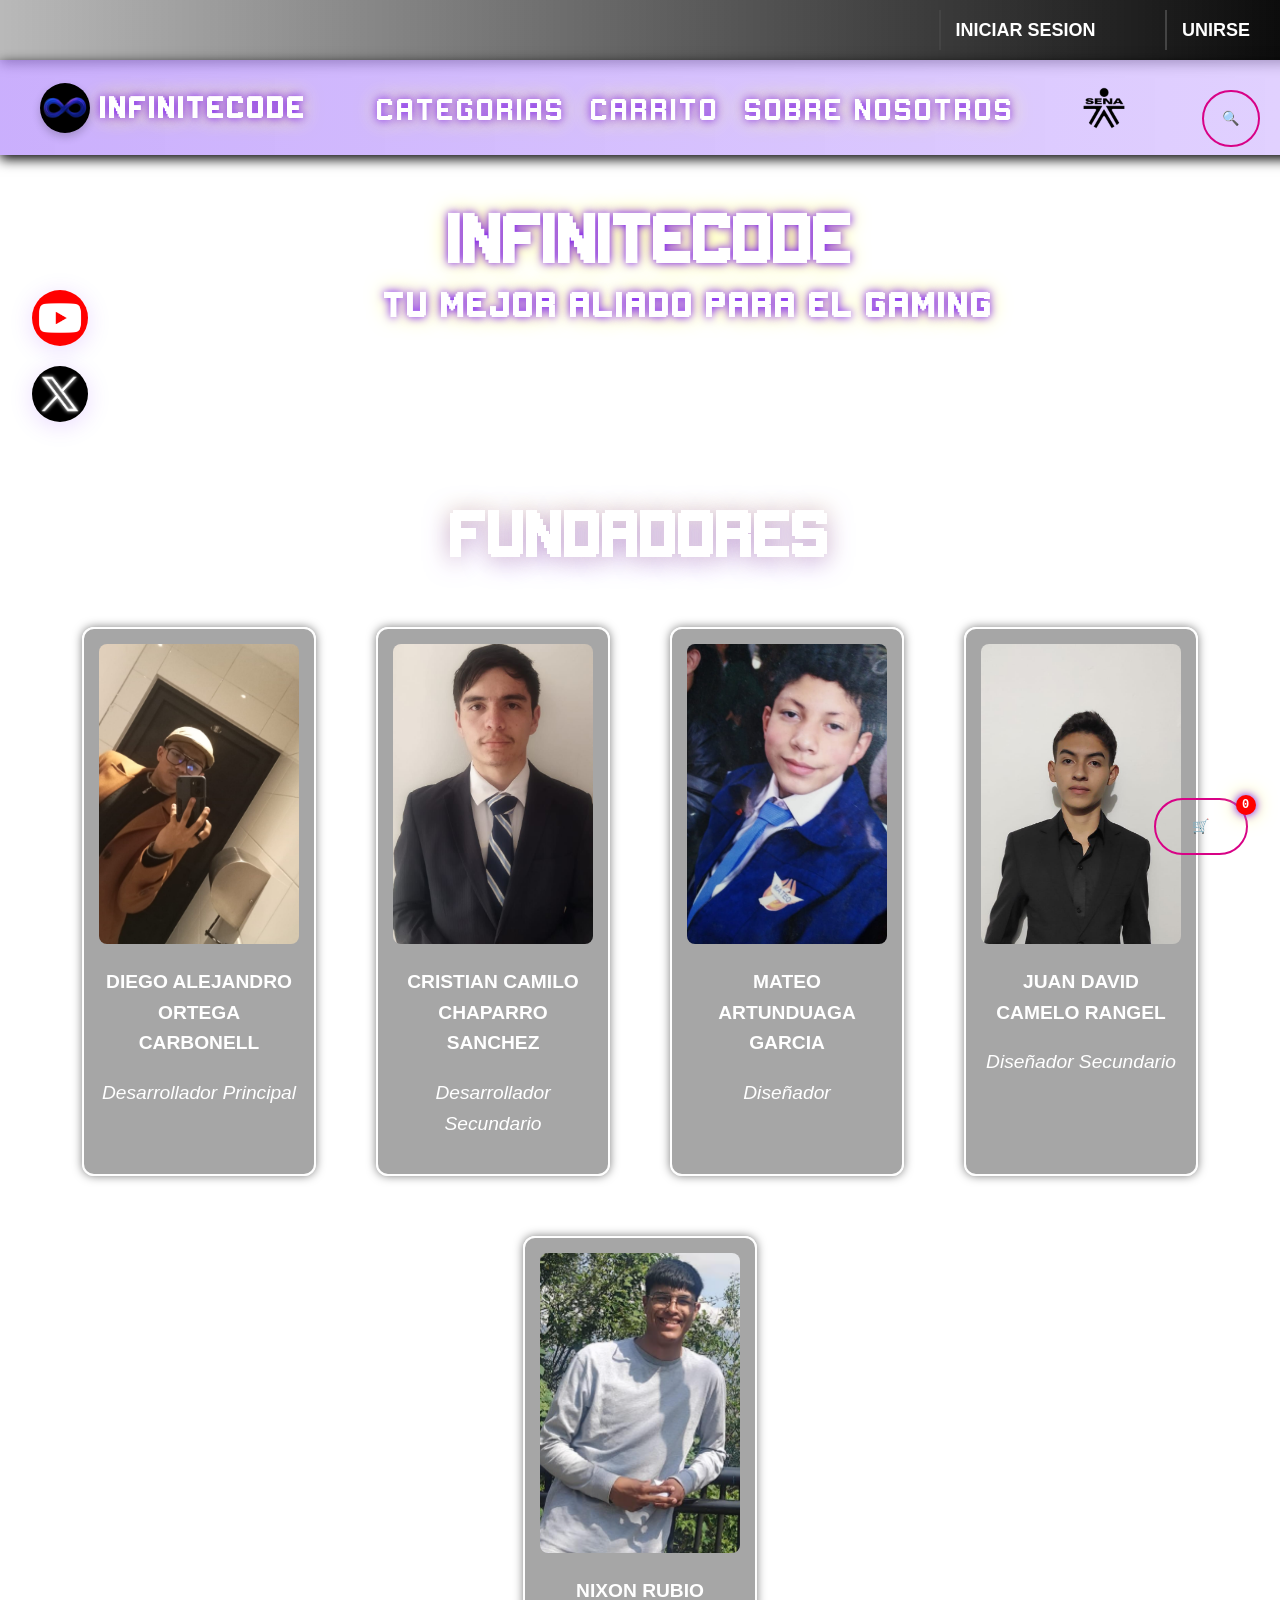
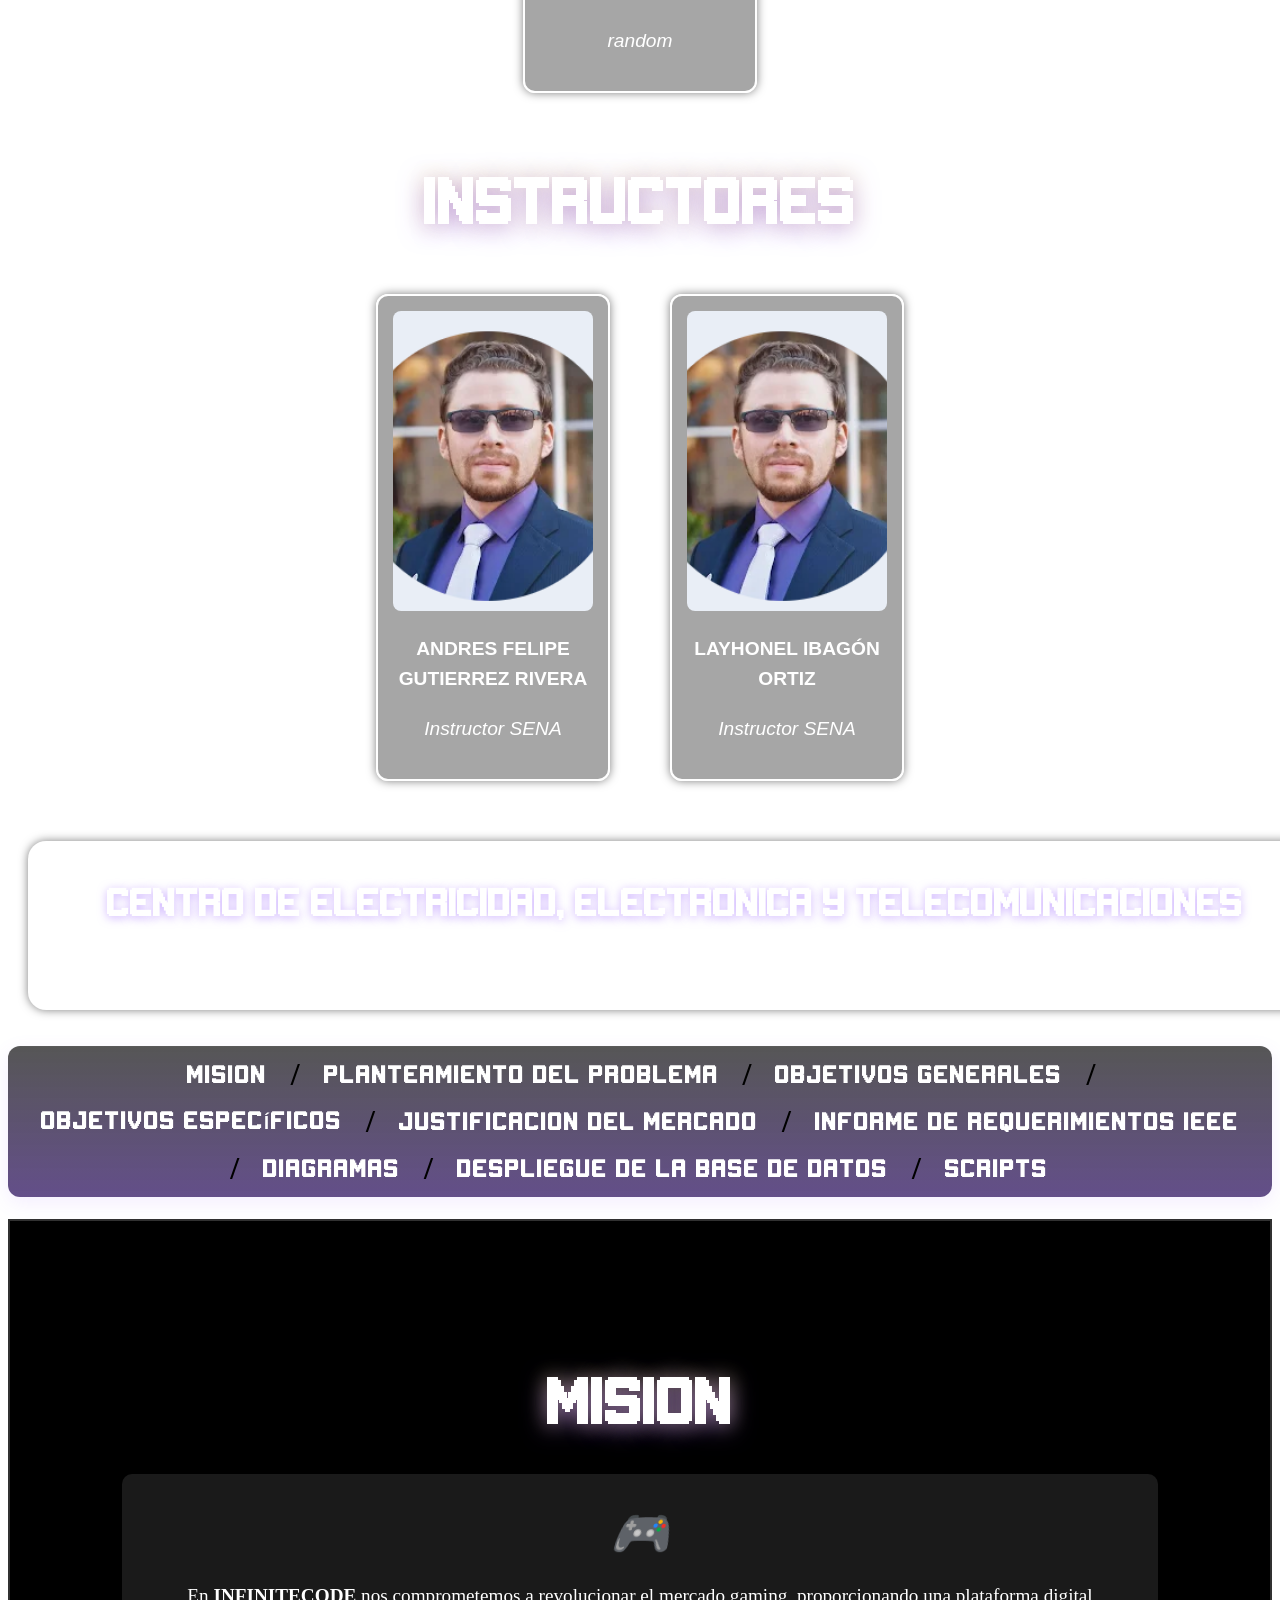
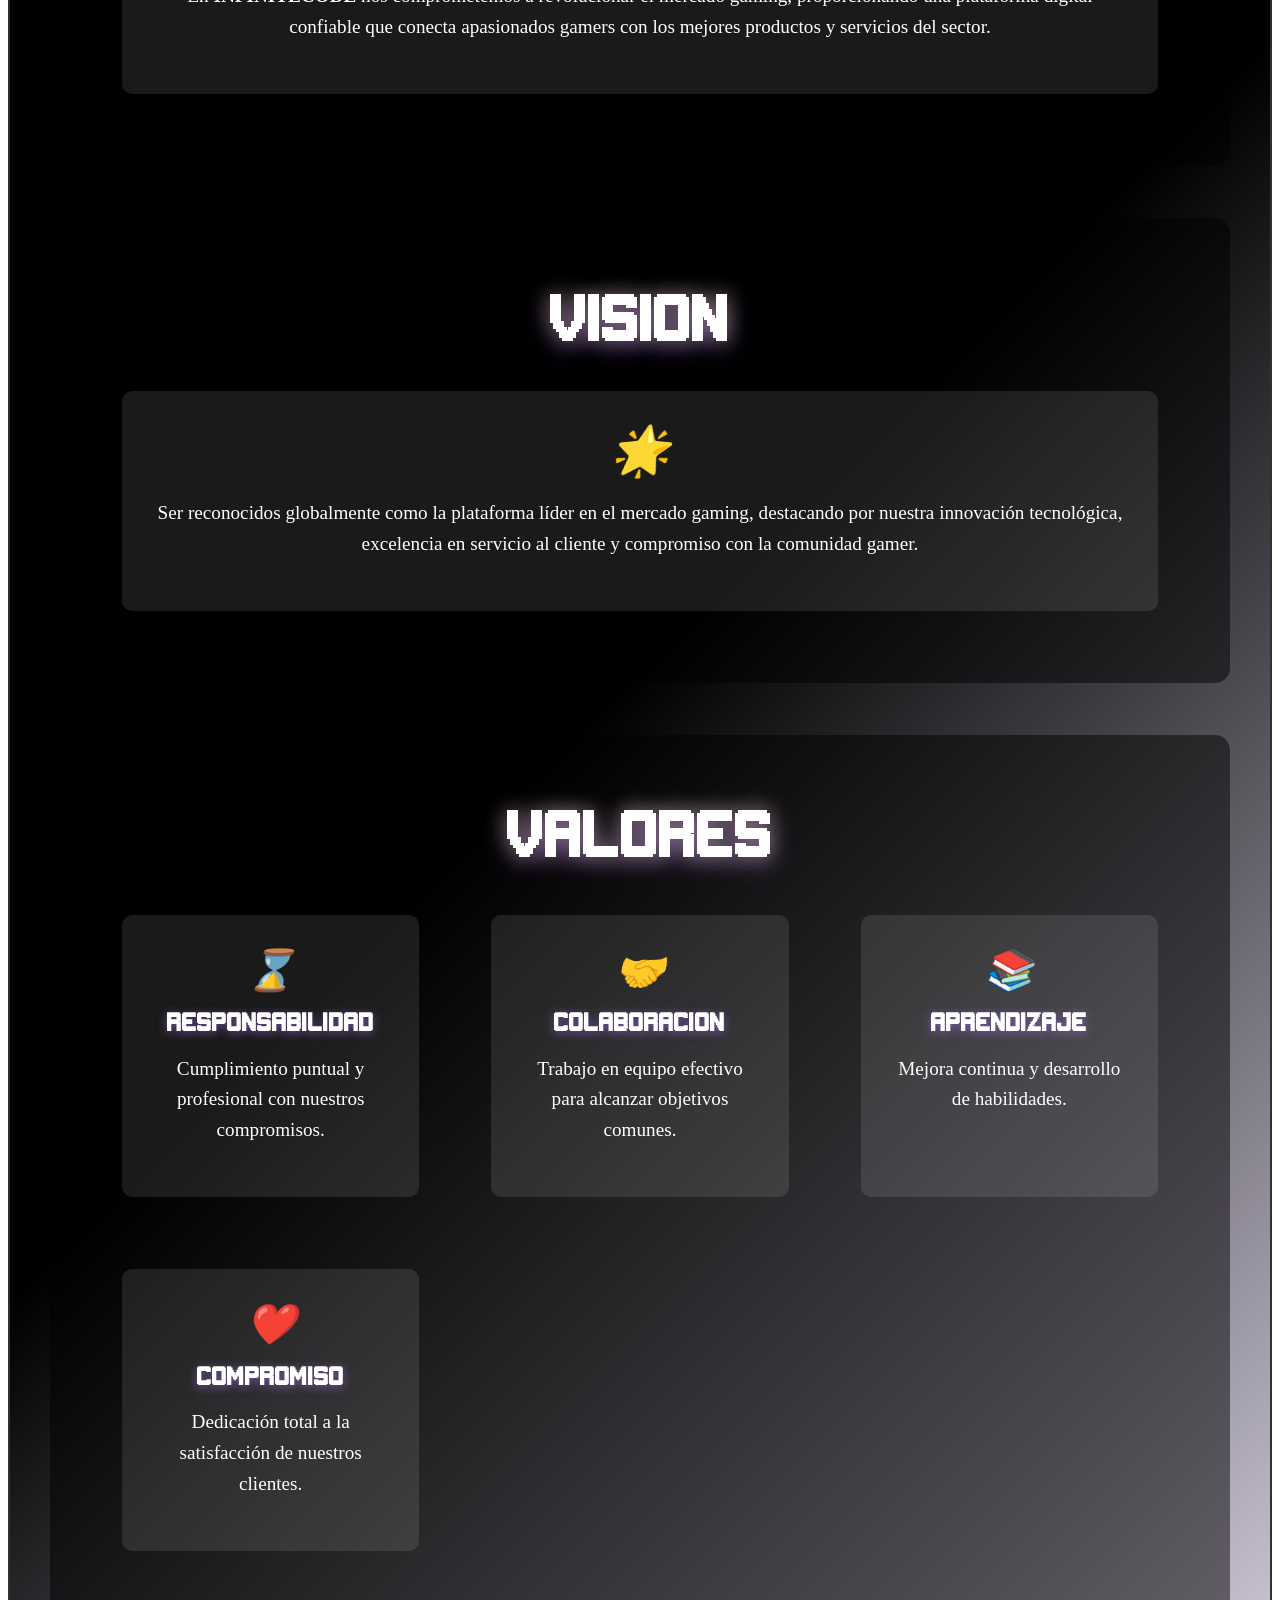
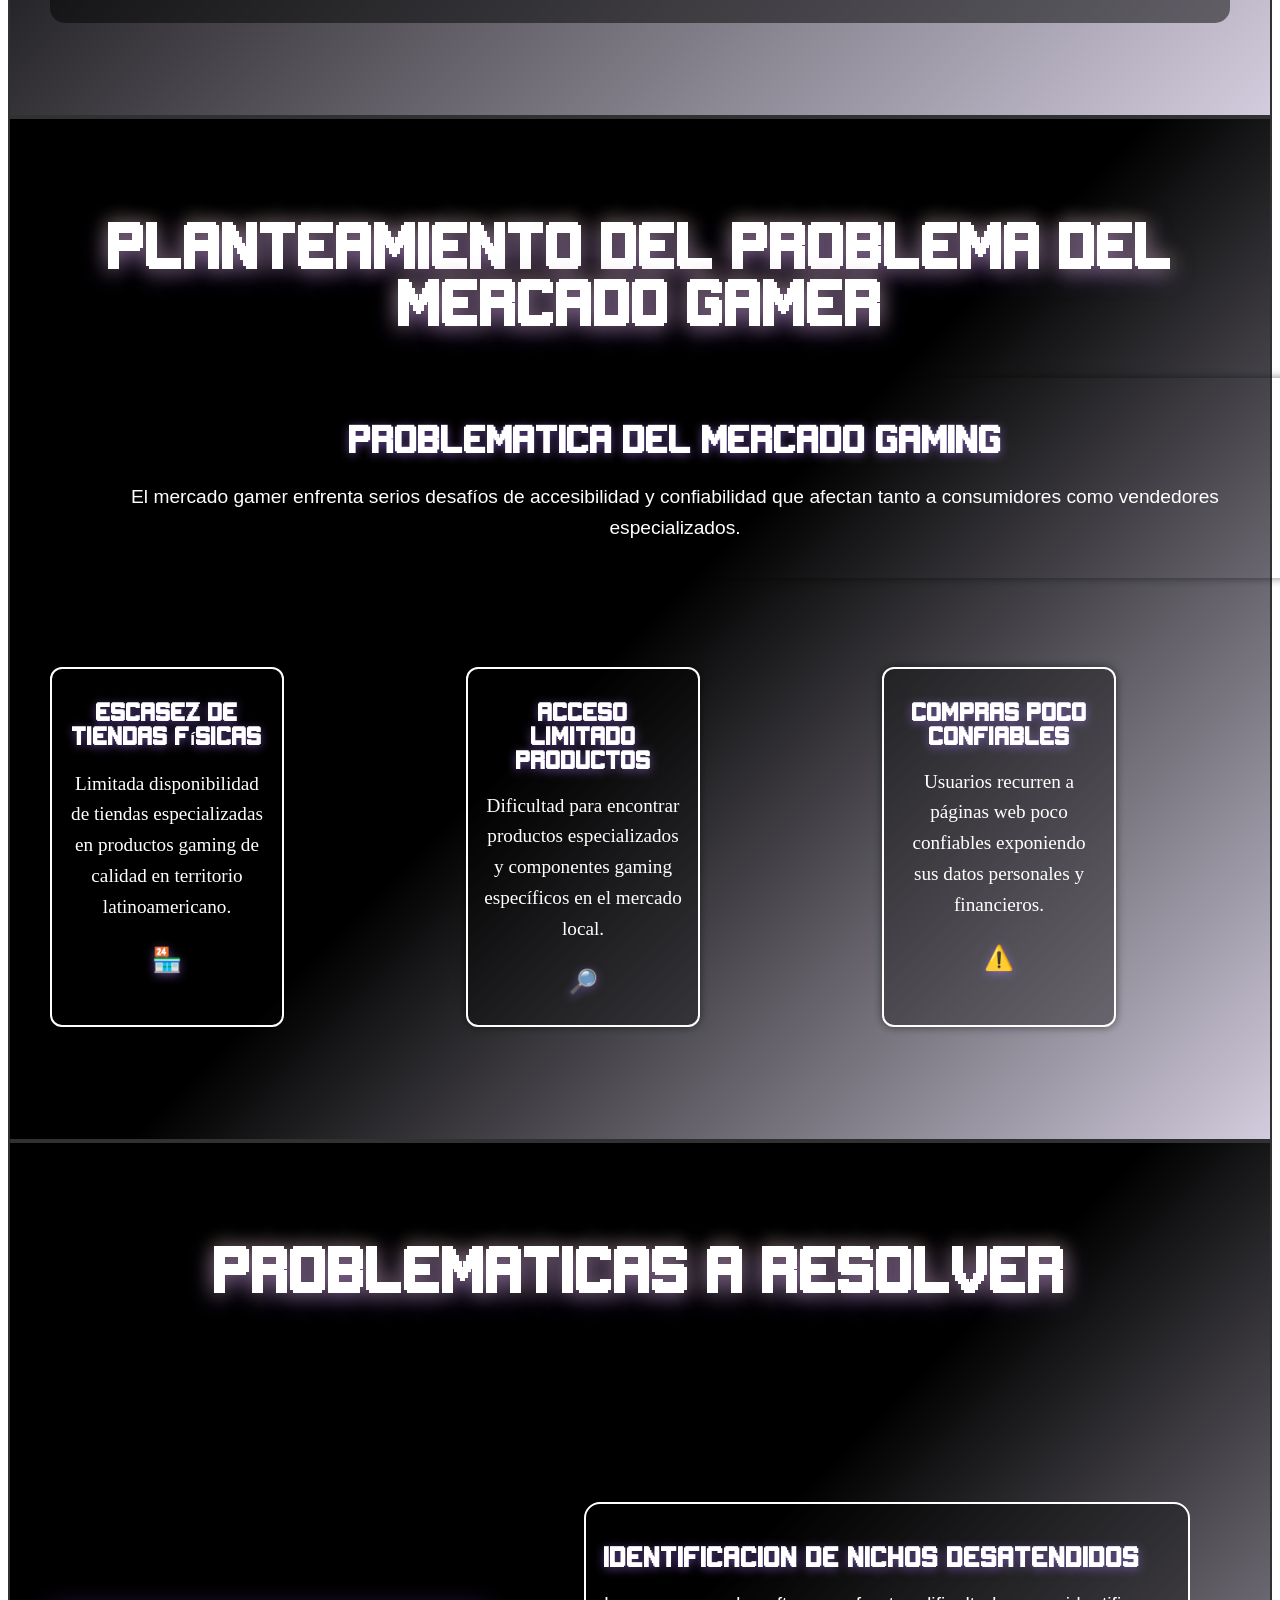
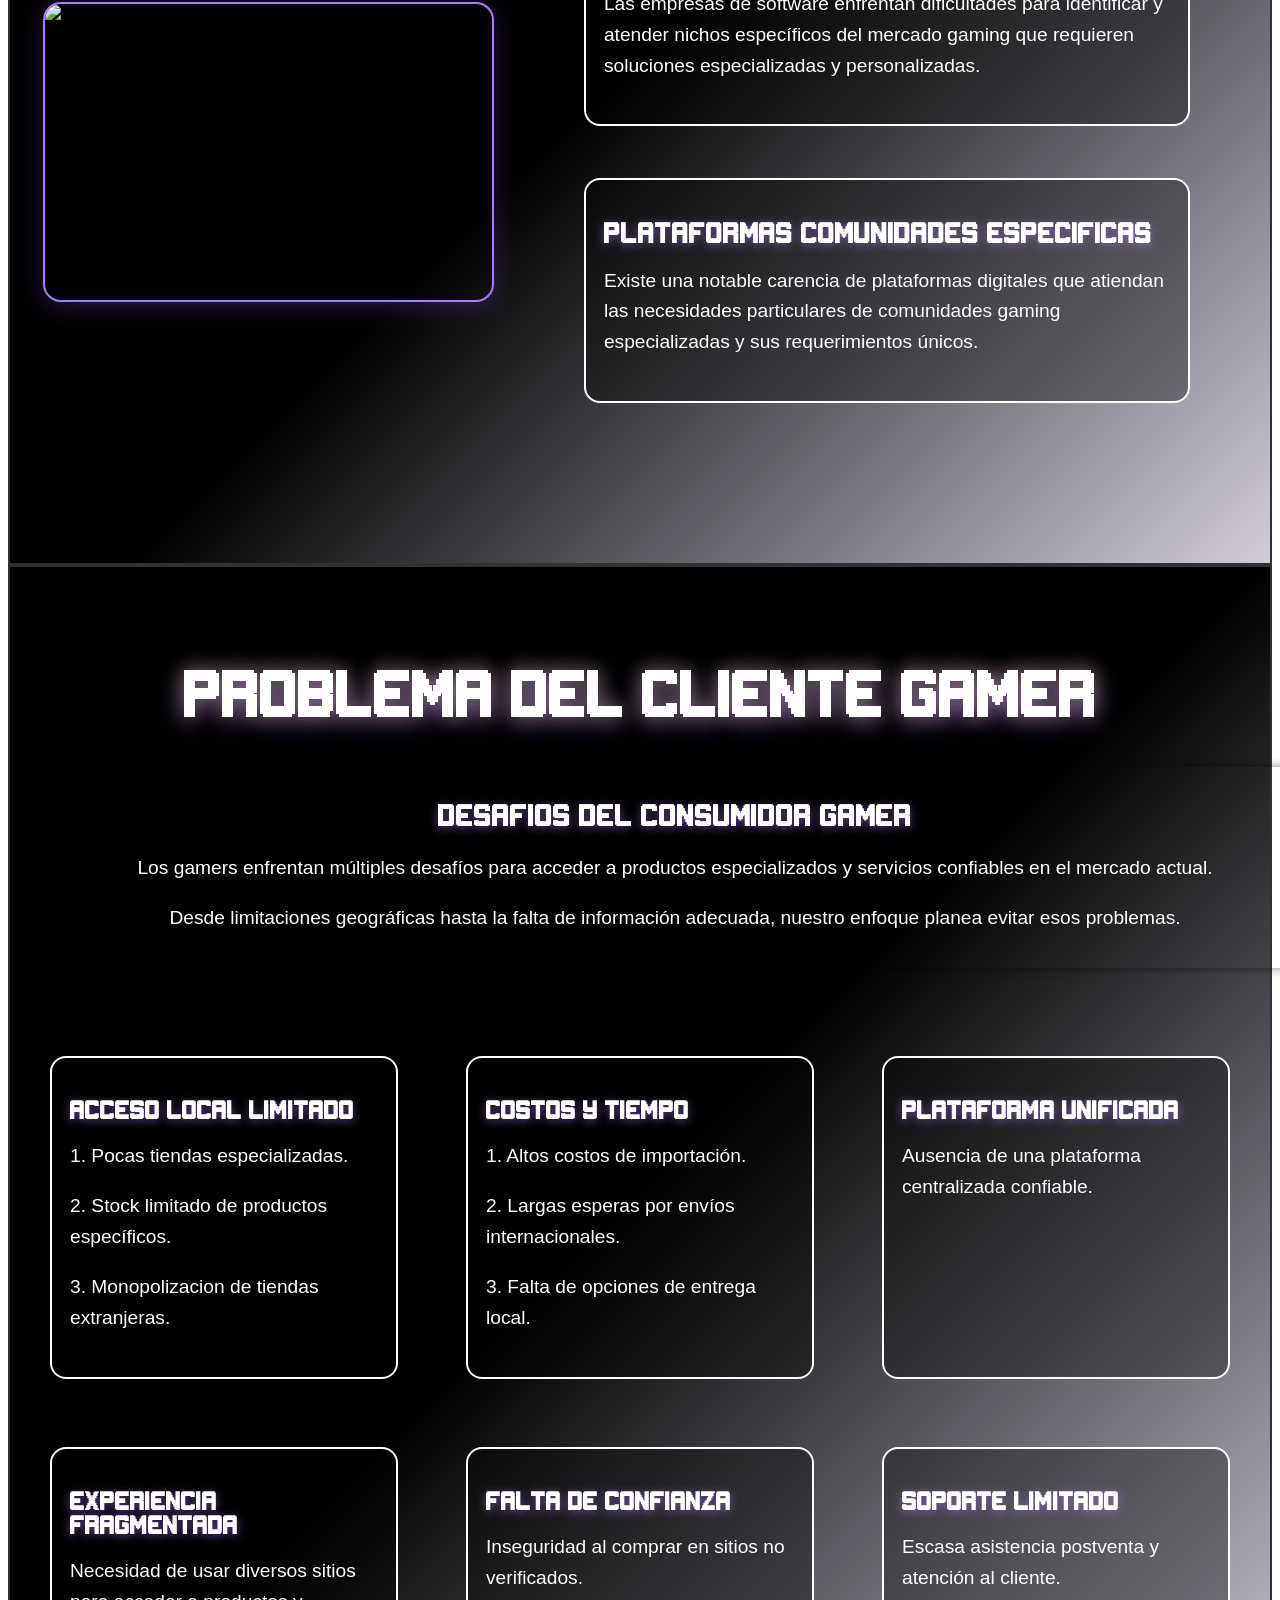
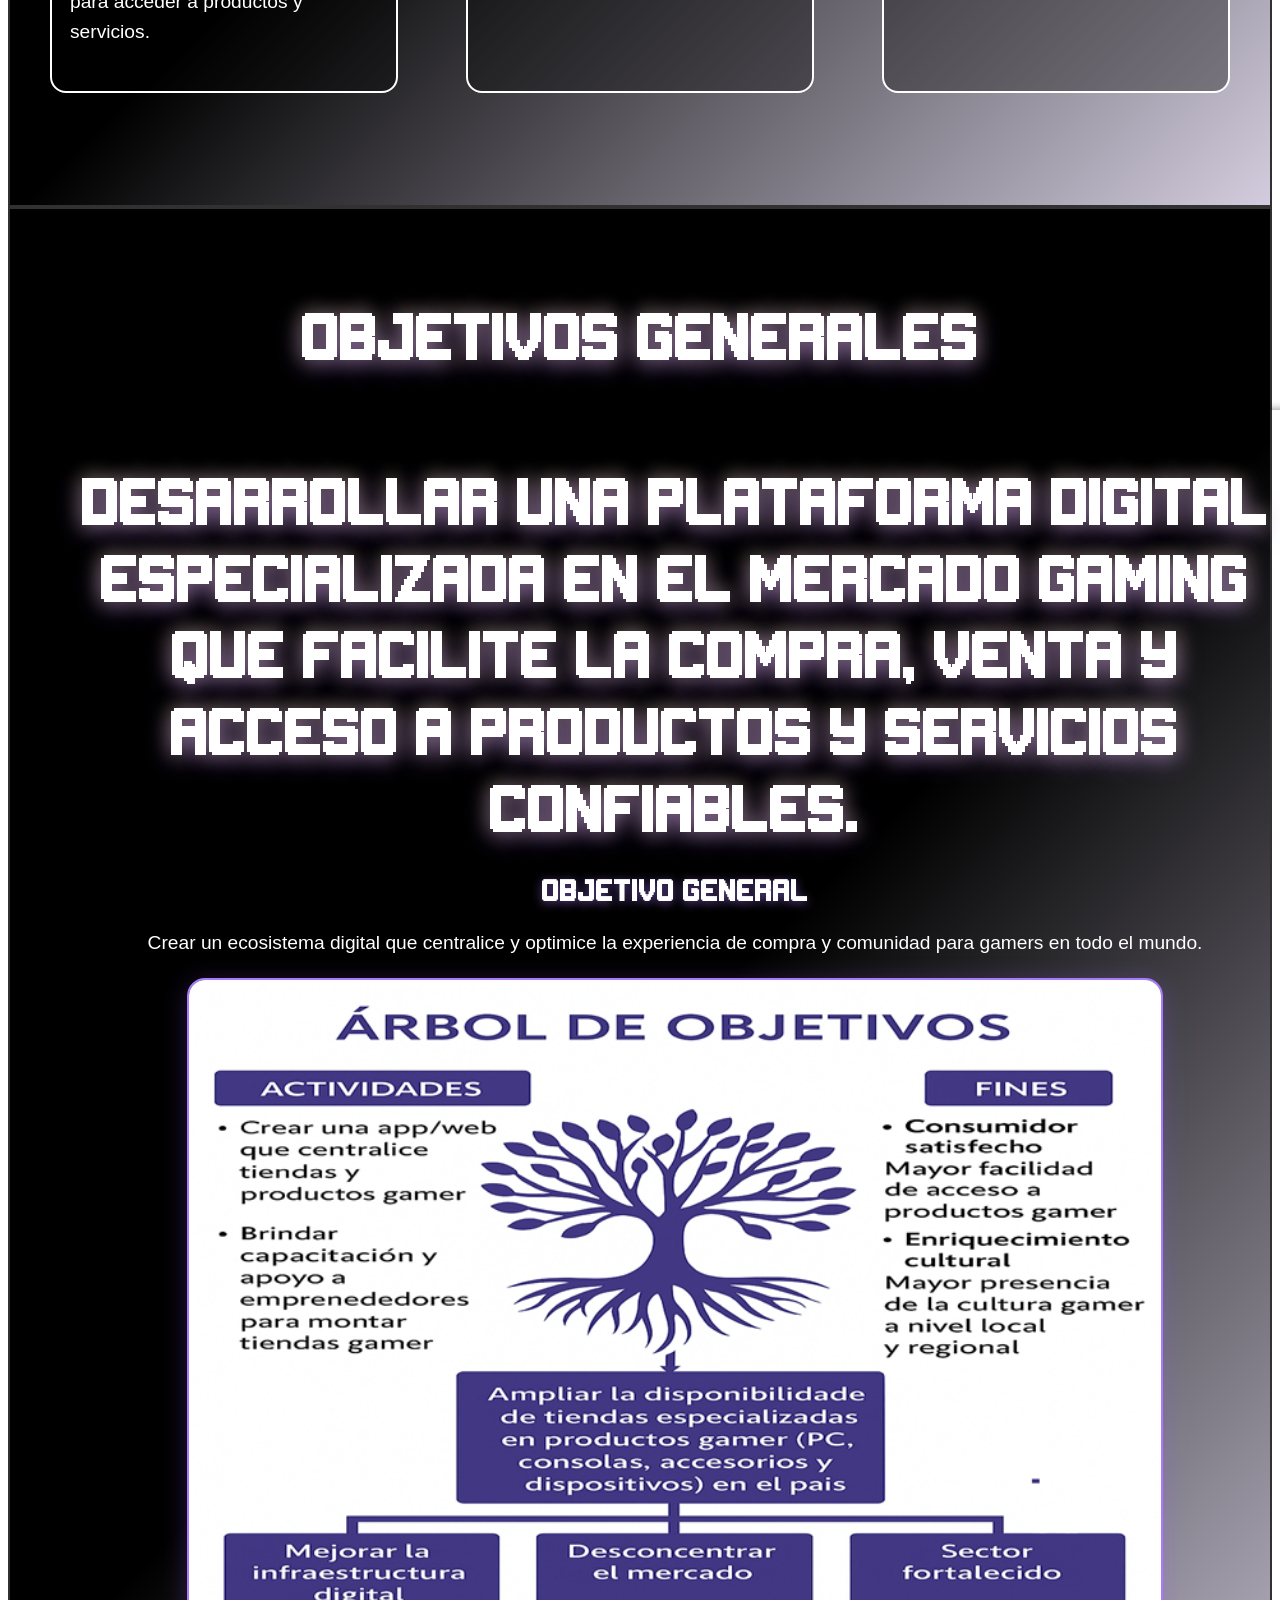
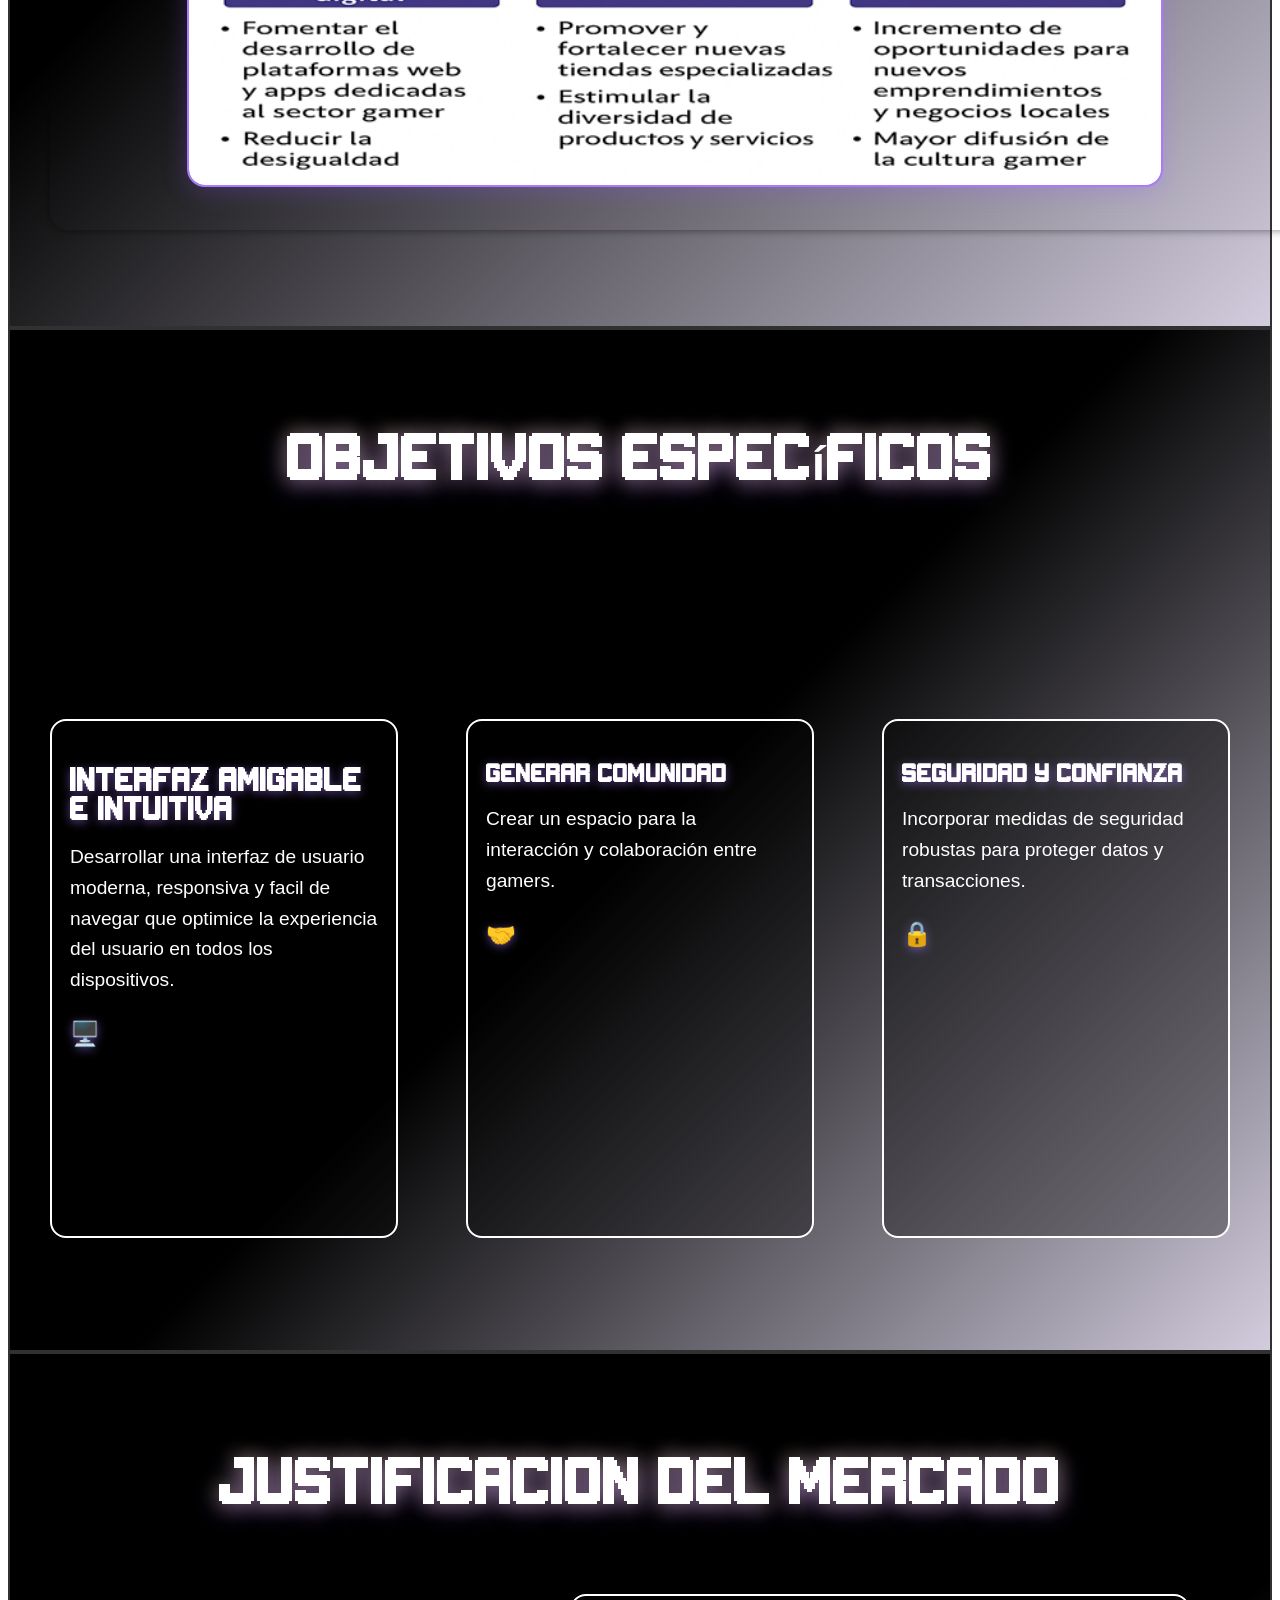
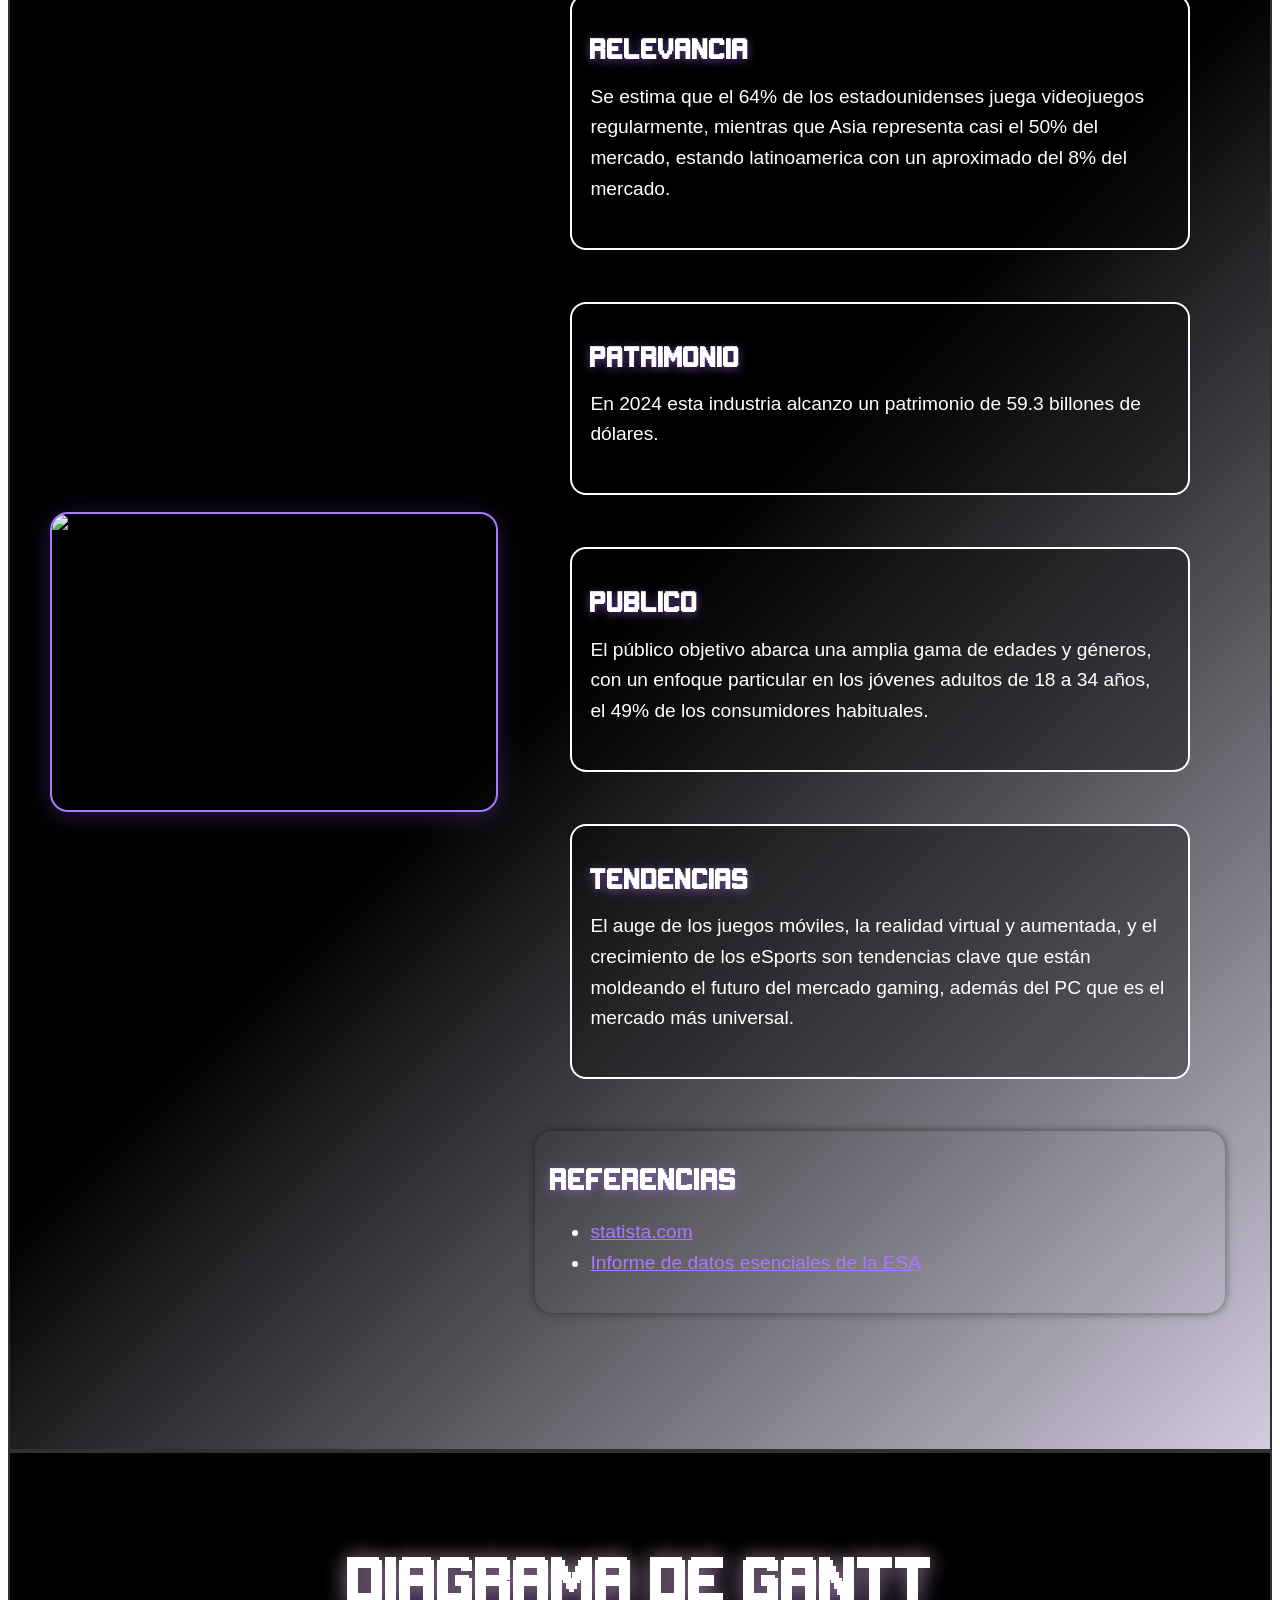
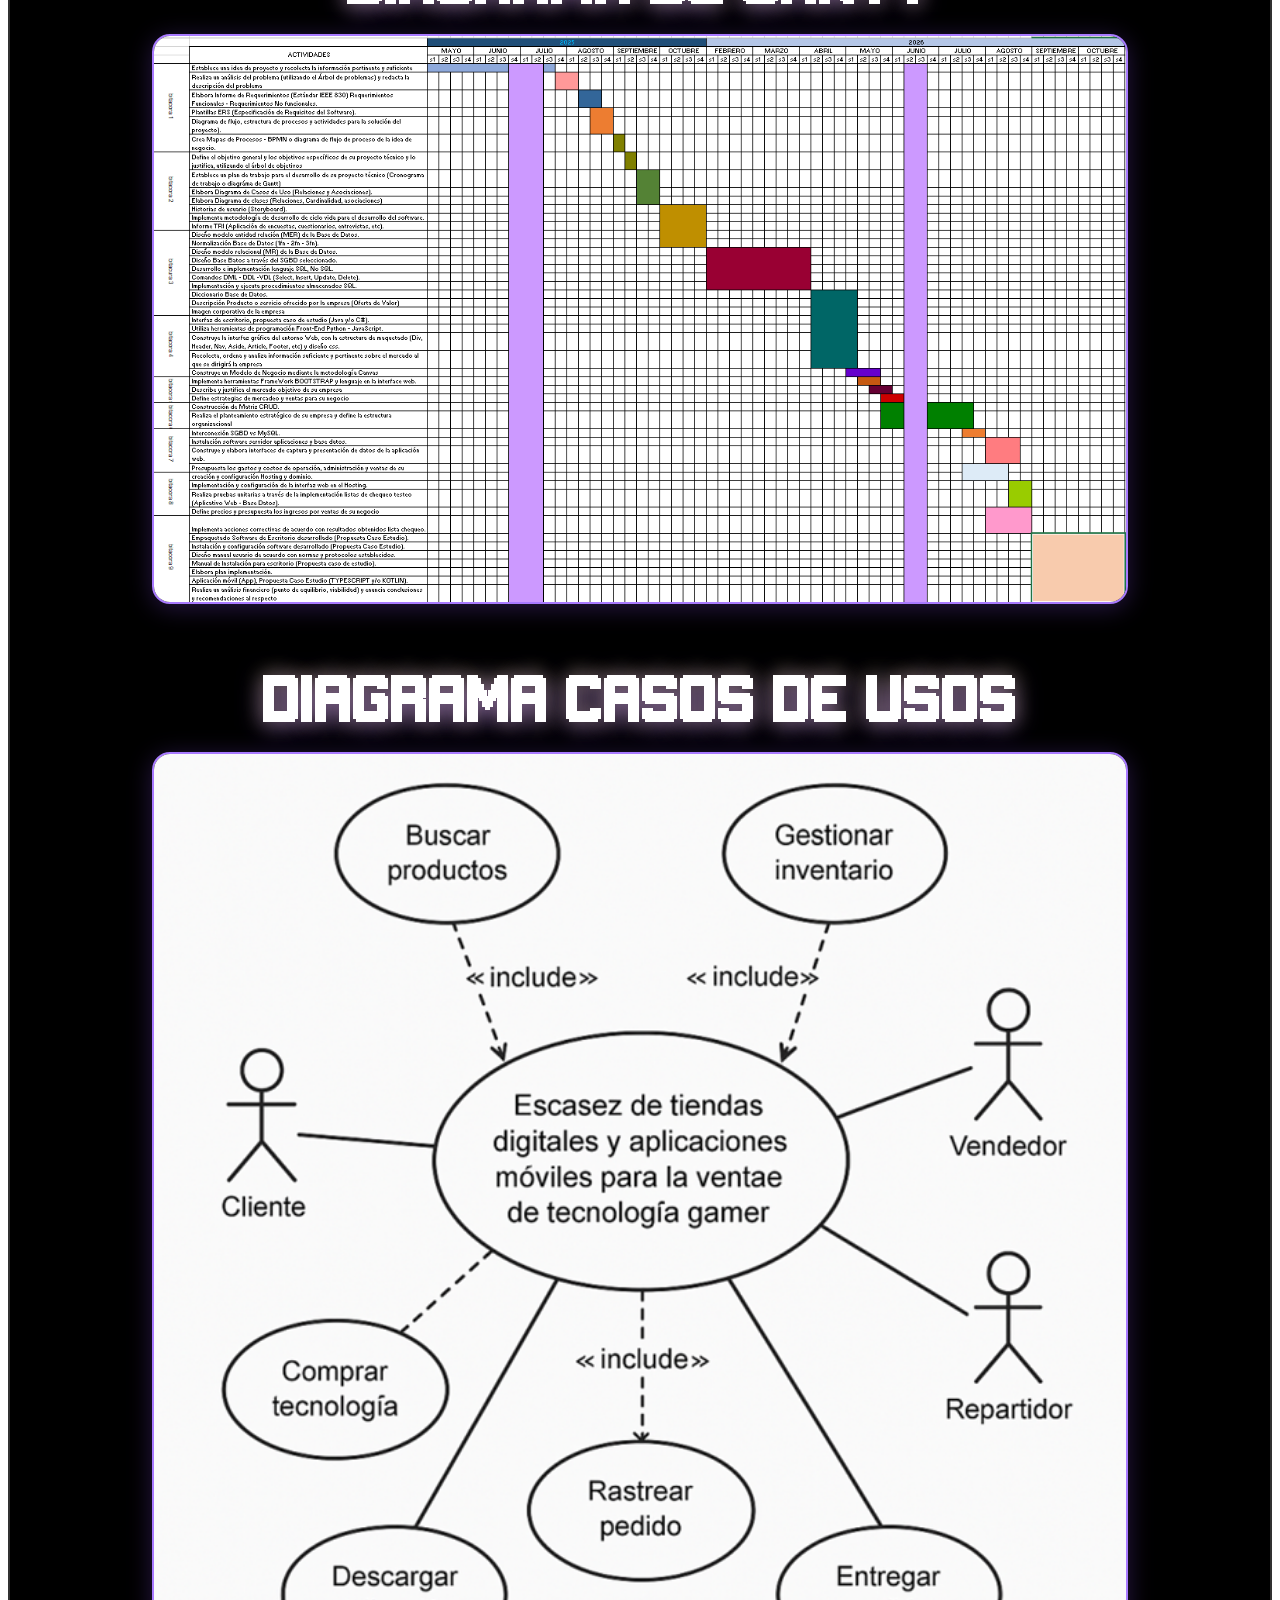
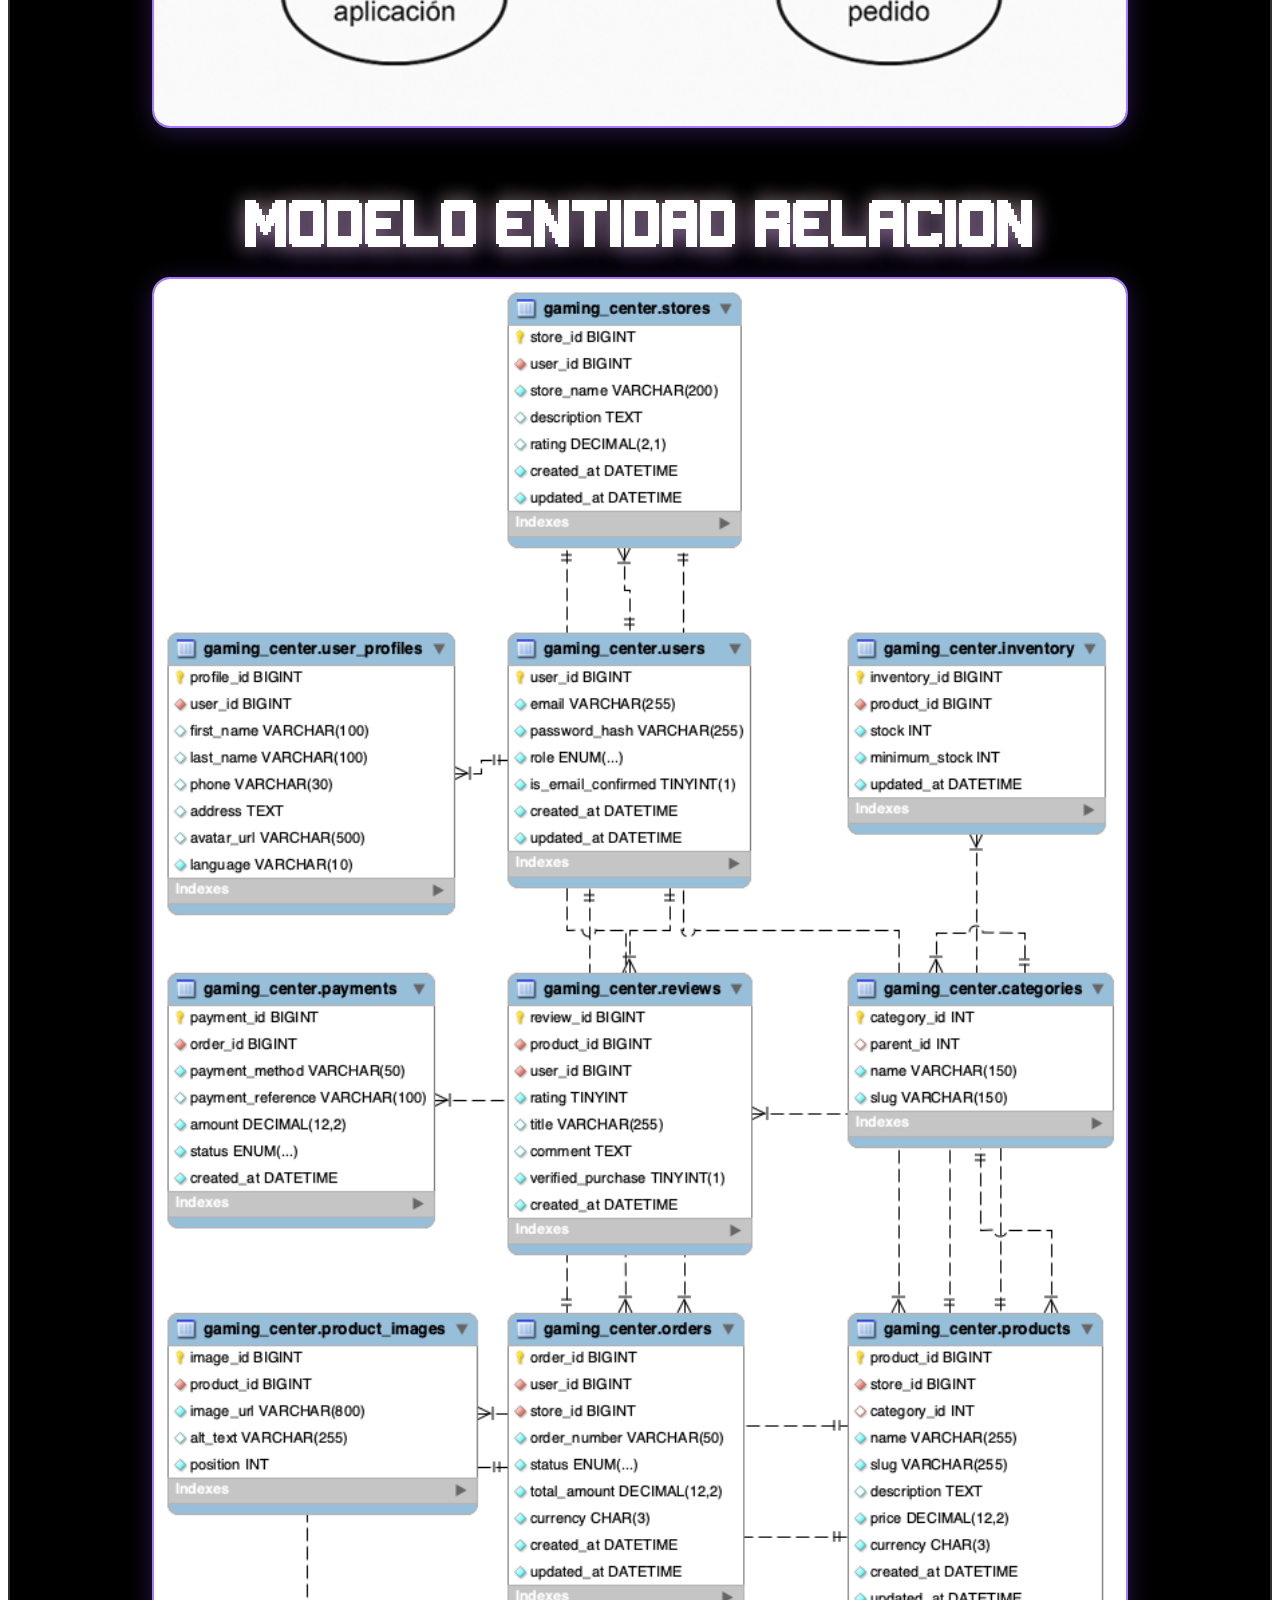
==== CODE INFINITY STORE 2.5.6/Nosotros.html @ bb9a2087 "Forzando subida de archivos a la raiz" ====
<!DOCTYPE html>
<html>
    <head>
        <meta charset="UTF-8">
        <link rel="icon" href="./Imagenes/Logo.ico" type="image/x-icon">
        <link rel="stylesheet" href="infinitecodeconfig.css">
        <title>Sobre Nosotros</title>
        <script src="Filtrado.JS" defer></script>
        <script>
            document.addEventListener("DOMContentLoaded", () => {
                const animatedElements = document.querySelectorAll(".navbar, .footer, .fundadores, .login-container, .Redes");
            
                const observer = new IntersectionObserver(entries => {
                    entries.forEach((entry, index) => {
                        if (entry.isIntersecting) {
                            const delay = index * 100; // Stagger effect
                            entry.target.style.setProperty('--delay', `${delay}ms`);
                            entry.target.classList.add("visible");
                        } else {
                            entry.target.classList.remove("visible");
                        }
                    });
                }, {
                    threshold: 0.1
                });

                 // Observar elementos que ya existen
                 document.addEventListener("DOMContentLoaded", () => {
                   const initialElements = document.querySelectorAll(".product-card, barra-de-busqueda");
                   initialElements.forEach(el => observer.observe(el));
                 });
            
                animatedElements.forEach(el => observer.observe(el));
            });
        </script>

        <script>
          document.addEventListener("DOMContentLoaded", () => {
            console.log("DOM cargado");
          
            // Obtener usuarios guardados en localStorage
            let usuarios = JSON.parse(localStorage.getItem("usuarios")) || [];
          
            // Elementos del DOM para login
            const loginForm = document.querySelector(".login-form");
            const loginUsername = document.getElementById("login-username");
            const loginPassword = document.getElementById("login-password");
            const guestLinks = document.getElementById("guest-links");
            const userLinks = document.getElementById("user-links");
            const userName = document.getElementById("user-name");
            const userAvatar = document.getElementById("user-avatar");
            const fondoLogin = document.getElementById("fondo-login");
            const cerrarSesionBtn = document.getElementById("cerrar-sesion");
            const fondoEditar = document.getElementById("fondo-editar");
            const editFullname = document.getElementById("edit-fullname");
            const editEmail = document.getElementById("edit-email");
            const editPassword = document.getElementById("edit-password");
            const editAvatarFile = document.getElementById("edit-avatar-file");
            const avatarPreview = document.getElementById("avatar-preview");
            const avatarInput = document.getElementById("avatar-input");
            const avatarDropArea = document.getElementById("avatar-drop-area");
            

            let avatarDataURL = null; // Guardará la imagen como base64

          
            // Elementos del DOM para registro
            const registroForm = document.querySelector("#fondo-unirse .login-form");
            const fullname = document.getElementById("fullname");
            const username = document.getElementById("username");
            const email = document.getElementById("email");
            const password = document.getElementById("password");
            const confirmPassword = document.getElementById("confirm_password");

            

            
          
            // Mostrar área de usuario autenticado
            const iniciarSesion = (usuario) => {
            usuarioActivo = usuario; // <- GUARDAMOS EL USUARIO
            localStorage.setItem("usuarioActivo", JSON.stringify(usuario));
            guestLinks.style.display = "none";
            userLinks.style.display = "flex";
            userName.textContent = usuario.fullname;
            userAvatar.src = usuario.avatar || "https://tse4.mm.bing.net/th?id=OIP.hi0rmjh5xboa8s0-ymm6RwHaHa&pid=Api&P=0&h=180";
            fondoLogin.classList.remove("activo");
            limpiarFormulario();
            alert(`Bienvenido, ${usuario.fullname}! Has iniciado sesión exitosamente.`);
          };
          
            // Cerrar sesión
            const cerrarSesion = () => {
              localStorage.removeItem("usuarioActivo");
              usuarioActivo = null;
              userLinks.style.display = "none";
              guestLinks.style.display = "flex";
              userName.textContent = "Usuario";
              userAvatar.src = usuario.avatar || "https://tse4.mm.bing.net/th?id=OIP.hi0rmjh5xboa8s0-ymm6RwHaHa&pid=Api&P=0&h=180";
              limpiarFormulario();
              limpiarRegistroFormulario();
              fondoLogin.classList.remove("activo");
              document.getElementById("fondo-unirse").classList.remove("activo");
              alert("Has cerrado sesión exitosamente.");
            };

            // Al cargar la página
            document.addEventListener("DOMContentLoaded", () => {
             usuarioActivo = JSON.parse(localStorage.getItem("usuarioActivo"));
             if (usuarioActivo) {
               guestLinks.style.display = "none";
               userLinks.style.display = "flex";
               userName.textContent = usuarioActivo.fullname;
               userAvatar.src = usuarioActivo.avatar || "https://tse4.mm.bing.net/th?id=OIP.hi0rmjh5xboa8s0-ymm6RwHaHa&pid=Api&P=0&h=180";
             }
            });
          
            // Limpiar formularios
            const limpiarFormulario = () => {
              loginUsername.value = "";
              loginPassword.value = "";
              
            };
          
            const limpiarRegistroFormulario = () => {
              fullname.value = "";
              username.value = "";
              email.value = "";
              password.value = "";
              confirmPassword.value = "";
            };
          
            // Validar login
            const validarFormulario = () => {
              if (!loginUsername.value || !loginPassword.value) {
                alert("Por favor, completa todos los campos.");
                return null;
              }
            
              const usuarioEncontrado = usuarios.find(
                (u) => u.username === loginUsername.value && u.password === loginPassword.value
              );
            
              if (!usuarioEncontrado) {
                alert("Usuario o contraseña incorrectos.");
                return null;
              }
            
              return usuarioEncontrado;
            };
          
            // Evento de login
            loginForm.addEventListener("submit", (e) => {
              e.preventDefault();
              const usuario = validarFormulario();
              if (usuario) {
                iniciarSesion(usuario);
              }
            });
          
            // Evento de registro
            registroForm.addEventListener("submit", (e) => {
              e.preventDefault();
            
              if (fullname.value && username.value && email.value && password.value && confirmPassword.value) {
                if (password.value !== confirmPassword.value) {
                  alert("Las contraseñas no coinciden. Inténtalo de nuevo.");
                  return;
                }
              
                const existe = usuarios.find((u) => u.username === username.value);
                if (existe) {
                  alert("El nombre de usuario ya está registrado.");
                  return;
                }
              
                const nuevoUsuario = {
                  fullname: fullname.value,
                  username: username.value,
                  email: email.value,
                  password: password.value,
                };
              
                usuarios.push(nuevoUsuario);
                localStorage.setItem("usuarios", JSON.stringify(usuarios));
              
                mostrarToast(`Registro exitoso. Bienvenido, ${nuevoUsuario.fullname}!`);
                limpiarRegistroFormulario();
                document.getElementById("fondo-unirse").classList.remove("activo");
              } else {
                alert("Por favor, completa todos los campos.");
              }
            });
          
            // Cerrar sesión
            cerrarSesionBtn.addEventListener("click", (e) => {
              e.preventDefault();
              cerrarSesion();
            });
          
            // Abrir login y registro
            document.getElementById("abrir-login").addEventListener("click", (e) => {
              e.preventDefault();
              fondoLogin.classList.add("activo");
            });
          
            document.getElementById("abrir-unirse").addEventListener("click", (e) => {
              e.preventDefault();
              document.getElementById("fondo-unirse").classList.add("activo");
            });
          
            // Cerrar modales al hacer clic fuera
            fondoLogin.addEventListener("click", (e) => {
              if (e.target === fondoLogin) fondoLogin.classList.remove("activo");
            });
          
            document.getElementById("fondo-unirse").addEventListener("click", (e) => {
              if (e.target === document.getElementById("fondo-unirse")) {
                document.getElementById("fondo-unirse").classList.remove("activo");
              }
            });
          
            // Cerrar modales con tecla Escape
            document.addEventListener("keydown", (e) => {
              if (e.key === "Escape") {
                fondoLogin.classList.remove("activo");
                document.getElementById("fondo-unirse").classList.remove("activo");
              }
            });

            // Mostrar formulario de edición al hacer clic en el avatar
            userAvatar.addEventListener("click", () => {
              if (usuarioActivo) {
                editFullname.value = usuarioActivo.fullname;
                editEmail.value = usuarioActivo.email;
                editPassword.value = "";
                fondoEditar.classList.add("activo");
              }
            });

            // Cerrar el formulario si se hace clic fuera
            fondoEditar.addEventListener("click", (e) => {
              if (e.target === fondoEditar) {
                fondoEditar.classList.remove("activo");
              }
            });

            // Evento para guardar cambios del formulario de edición
            document.getElementById("form-editar").addEventListener("submit", (e) => {
              e.preventDefault();
              usuarioActivo.fullname = editFullname.value;
              usuarioActivo.email = editEmail.value;
              if (editPassword.value) {
                usuarioActivo.password = editPassword.value;
              }
            
              // Actualizar en localStorage
              const index = usuarios.findIndex(u => u.username === usuarioActivo.username);
              if (index !== -1) {
                usuarios[index] = usuarioActivo;
                localStorage.setItem("usuarios", JSON.stringify(usuarios));
              }

              if (avatarDataURL) {
                usuarioActivo.avatar = avatarDataURL;
              }

            
              userName.textContent = usuarioActivo.fullname;
              fondoEditar.classList.remove("activo");
              alert("Datos actualizados correctamente.");
            });
          });



          

          // Variable global para saber qué usuario está logueado
          let usuarioActivo = null;

          
          

          


          // Actualizar usuario en localStorage
          function actualizarUsuarioEnStorage(usuario) {
            const index = usuarios.findIndex((u) => u.username === usuario.username);
            if (index !== -1) {
              usuarios[index] = usuario;
              localStorage.setItem("usuarios", JSON.stringify(usuarios));
            }
          }



        </script>



    </head>

    <body>
        <div>
            <video muted on autoplay loop class="video-background">
                <source src="./Imagenes/INFINITEVIDEO (1).mp4" type="video/mp4" alt="Video de fondo">
                
            </video>
        </div>

        <nav class="top-bar" >
          <div class="top-bar-content" id="guest-links">
              <li class="top-bar-item"><a href="#" id="abrir-login">INICIAR SESION</a></li>
              <li class="top-bar-item"><a href="#" id="abrir-unirse">UNIRSE</a></li>
          </div>

          <!-- Cuando el usuario ha iniciado sesión -->
          <div class="top-bar-content" id="user-links" style="display: none;">
            <li class="top-bar-item">
              <li id="user-name"><a href="#">Usuario</a></li>
              <img id="user-avatar" src="https://tse4.mm.bing.net/th?id=OIP.hi0rmjh5xboa8s0-ymm6RwHaHa&pid=Api&P=0&h=180" alt="Avatar" style="border-radius: 50%; vertical-align: middle;">

            </li>
              <li class="top-bar-item"><a href="#" id="cerrar-sesion">CERRAR SESION</a></li>
          </div>

        
        </nav>
      
        <div id="fondo-editar" class="fondo-modal">
          <form class="editar-form" id="editar-form">
            <h2>Editar cuenta</h2>
          
            <div class="avatar-upload-area" id="avatar-upload-area">
              <label for="avatar-input" class="avatar-label">
                <span id="avatar-drop-area">Haz clic o arrastra tu imagen aquí</span>
                <input type="file" id="avatar-input" accept="image/*" />
                <img id="avatar-preview" src="" />
              </label>
              
            </div>
          
            <input type="text" id="edit-fullname" placeholder="Nombre completo" />
            <input type="email" id="edit-email" placeholder="Correo electrónico" />
            <input type="password" id="edit-password" placeholder="Nueva contraseña (opcional)" />
            <button type="submit">Guardar cambios</button>
          </form>
        </div>
      
        <!-- FONDO OSCURO LOGIN -->
        <div id="fondo-login" class="fondo-oscuro">
            <div class="login-container">
              <h1>LOGIN</h1>
              <form class="login-form">
                <div class="form-group">
                  <label for="login-username">Nombre de usuario</label>
                  <input type="text" id="login-username" name="username" placeholder="Tu nombre de usuario" required>
                </div>
                <div class="form-group">
                  <label for="login-password">Contraseña</label>
                  <input type="password" id="login-password" name="password" placeholder="Tu contraseña" required>
                </div>
                <div class="form-group checkbox-inline">
                  <input type="checkbox" name="remember" id="remember">
                  <label for="remember">Recuérdame</label>
                </div>
                <button type="submit" class="login-button">Entrar</button>
              </form>
            </div>
        </div>
  
        <!-- FONDO OSCURO REGISTRO -->
        <div id="fondo-unirse" class="fondo-oscuro">
          <div class="login-container">
            <h1>REGISTRO</h1>
            <form class="login-form" action="/registro" method="POST">
              <div class="form-group">
                <label for="fullname">Nombre completo</label>
                <input type="text" id="fullname" name="fullname" placeholder="Tu nombre completo" required>
              </div>
              <div class="form-group">
                <label for="username">Nombre de usuario</label>
                <input type="text" id="username" name="username" placeholder="Elige un usuario" required>
              </div>
              <div class="form-group">
                <label for="email">Correo electrónico</label>
                <input type="email" id="email" name="email" placeholder="Tu correo electrónico" required>
              </div>
              <div class="form-group">
                <label for="password">Contraseña</label>
                <input type="password" id="password" name="password" placeholder="Crea una contraseña" required>
              </div>
              <div class="form-group">
                <label for="confirm_password">Confirmar contraseña</label>
                <input type="password" id="confirm_password" name="confirm_password" placeholder="Repite la contraseña" required>
              </div>
              <div class="form-group checkbox-inline">
                <input type="checkbox" name="terms" id="terms" required>
                <label for="terms">Acepto los términos y condiciones</label>
              </div>
              <button type="submit" class="login-button">Registrarse</button>
            </form>
          </div>
        </div>

        <nav class="navbar">
            <div class="navbar-logo">
                <img src="./Imagenes/Logo.ico" alt="Logo" class="logo">
                <span class="logo-text" onclick="location.href='INFINITECODE.html';">INFINITECODE</span>
            </div>
            <ul class="navbar-links">
                <li class="dropdown">
                    <a href="#">CATEGORIAS</a>
                    <div class="dropdown-menu">
                      <div class="mega-menu">
                        <div class="mega-column">
                          <img src="https://cdn-icons-png.flaticon.com/512/684/684485.png" alt="Componentes" class="dropdown-img">
                          <h4>Componentes</h4>
                          <a href="#" data-category="PROCESADORES">Procesadores</a>
                          <a href="#" data-category="RAM">RAM</a>
                          <a href="#" data-category="GRAFICAS">Graficas</a>
                        </div>
                        <div class="mega-column">
                          <img src="https://cdn-icons-png.flaticon.com/512/689/689328.png" alt="Almacenamiento" class="dropdown-img">
                          <h4>Almacenamiento</h4>
                          <a href="#" data-category="DISCOS DUROS">Discos Duros</a>
                          <a href="#" data-category="CAJAS">Cajas</a>
                          
                        </div>
                        <div class="mega-column">
                          <img src="https://cdn-icons-png.flaticon.com/512/5495/5495723.png" alt="Otros" class="dropdown-img">
                          <h4>Otros</h4>
                          <a href="#" data-category="PORTATILES">Portatiles</a>
                          <a href="#" data-category="ACCESSORIOS">Accesorios</a>
                          <a href="#" data-category="REGULADORES">Reguladores</a>
                        </div>
                      </div>
                    </div>
                </li>
                  
                <li class="dropdown">
                    <a href="#">CARRITO</a>
                    <div class="dropdown-menu">
                        <div class="mega-menu">
                            <div class="mega-column">
                              <img src="https://pngimg.com/uploads/shopping_cart/shopping_cart_PNG37.png" alt="Otros" class="dropdown-img">
                              <h4>Carrito</h4>
                              <a href="Carrito.html">Ver Carrito</a>
                              <a href="#" id="abrir-historial">Historial de Compras</a>
                            </div>
                        </div>
                    </div>
                </li>
                <li class="dropdown">
                    <a href="Nosotros.html">SOBRE NOSOTROS</a>
                    
                </li>

                
                
            </ul>

            <img src="./Imagenes/Sena_img.png" alt="Logo" id=sena>
        
        </nav>
        <div id="historial-modal" class="modal" style="display: none;">
          <div class="modal-content">
            <span id="cerrar-historial" class="close">&times;</span>
            <h3>Historial de compras</h3>
            <ul id="lista-historial"></ul>
          </div>
        </div>
        


        <button id="toggle-search">🔍</button>
        <!-- Barra de búsqueda oculta inicialmente -->
        <div class="barra-de-busqueda" id="barraBusqueda">
          <input type="text" id="searchBar" placeholder="Buscar...">
          
        </div>

        <div>
           
            <button class="carrito" onclick="location.href='Carrito.html';">🛒
                <span id="carrito-count">0</span>
            </button>
        </div>
        
        <div class="Logotext">
            
            <h1 class="Logotext">INFINITECODE</h1>
        
        </div>
        <div class="NewText">
            
            <h2 class="NewText">Tu Mejor Aliado Para El Gaming</h2>

        </div>

        <div class="Redes">

          <a class="Redes_Youtube" onclick="window.open('https://www.youtube.com/@ceter342');"></a>
          <a class="Redes_X" onclick="window.open('https://x.com/CETER22');"></a>
            
        </div>
        

        <section class="Nosotros-presentacion">
          <h1 class="Nosotros-h1">FUNDADORES</h1>
          <div class="Fundadores_Container">
            <div class="card">
              <img src="./Imagenes/Diego.png" alt="Diego Alejandro Ortega Carbonell">
              <p><strong>DIEGO ALEJANDRO ORTEGA CARBONELL</strong></p>
              <p><em>Desarrollador Principal</em></p>
              
              
            </div>
            <div class="card">
              <img src="./Imagenes/Cristian_1.jpg" alt="Cristian Camilo Chaparro Sanchez">
              <p><strong>CRISTIAN CAMILO CHAPARRO SANCHEZ</strong></p>
              <p><em>Desarrollador Secundario</em></p>
              
              
            </div>
            <div class="card">
              <img src="./Imagenes/Mateo.jpg" alt="Mateo Artunduaga Garcia">
              <p><strong>MATEO ARTUNDUAGA GARCIA</strong></p>
              <p><em>Diseñador</em></p>
              
            </div>
            <div class="card">
              <img src="./Imagenes/Camelo.png" alt="Juan David Camelo Rangel">
              <p><strong>JUAN DAVID CAMELO RANGEL</strong></p>
              <p><em>Diseñador Secundario</em></p>
              
            </div>
            <div class="card">
              <img src="./Imagenes/nixon.png" alt="Nixon Rubio">
              <p><strong>NIXON RUBIO</strong></p>
              <p><em>random</em></p>
              
            </div>
            
          </div>
          <h1 class="Nosotros-h1">INSTRUCTORES</h1>
          <div class="Fundadores_Container">
            <div class="card">
              <img src="./Imagenes/Instructor.png" alt="Andres Felipe Gutierrez Rivera">
              <p><strong>ANDRES FELIPE GUTIERREZ RIVERA</strong></p>
              <p><em>Instructor SENA</em></p>
              
            </div>
            <div class="card">
              <img src="./Imagenes/Instructor.png" alt="Layhonel Ibagón Ortiz">
              <p><strong>LAYHONEL IBAGÓN ORTIZ</strong></p>
              <p><em>Instructor SENA</em></p>
              
            </div>
          </div>
          <div class="card full" style="text-align: center;">
            <h2>CENTRO DE ELECTRICIDAD, ELECTRONICA Y TELECOMUNICACIONES</h2>
            <p>Formacion: Tecnico en programacion de Software</p>
          </div>
        </section>

        <nav class="navbar-separator">
          <a href="#mision">MISION</a>
          <span>/</span>
          <a href="#problema">PLANTEAMIENTO DEL PROBLEMA</a>
          <span>/</span>
          <a href="#objetivos">OBJETIVOS GENERALES</a>
          <span>/</span>
          <a href="#objetivos-esp">OBJETIVOS ESPECÍFICOS</a>
          <span>/</span>
          <a href="#justificacion">JUSTIFICACION DEL MERCADO</a>
          <span>/</span>
          <a href="#requerimientos">INFORME DE REQUERIMIENTOS IEEE</a>
          <span>/</span>
          <a href="#diagramas">DIAGRAMAS</a>
          <span>/</span>
          <a href="#database">DESPLIEGUE DE LA BASE DE DATOS</a>
          <span>/</span>
          <a href="#Scripts">SCRIPTS</a>
        </nav>


        <section class="slide">
          <div class="mission-section">
            <h1 id="mision">MISION</h1>
            <div class="mission-content">
              <div class="value-card">
               <i class="mission-icon">🎮</i>
               <p>En <strong>INFINITECODE</strong> nos comprometemos a revolucionar el mercado gaming, 
                  proporcionando una plataforma digital confiable que conecta apasionados gamers con 
                  los mejores productos y servicios del sector.</p>
              </div>
            </div>
          </div>

          <div class="vision-section">
            <h1>VISION</h1>
            <div class="vision-content">
              <div class="value-card">
               <i class="vision-icon">🌟</i>
               <p>Ser reconocidos globalmente como la plataforma líder en el mercado gaming, 
                  destacando por nuestra innovación tecnológica, excelencia en servicio al cliente 
                  y compromiso con la comunidad gamer.</p>
              </div>
            </div>
          </div>

          <div class="values-section">
            <h1>VALORES</h1>
            <div class="values-grid">
              <div class="value-card">
                <i class="value-icon">⌛</i>
                <h3>Responsabilidad</h3>
                <p>Cumplimiento puntual y profesional con nuestros compromisos.</p>
              </div>
              
              <div class="value-card">
                <i class="value-icon">🤝</i>
                <h3>Colaboracion</h3>
                <p>Trabajo en equipo efectivo para alcanzar objetivos comunes.</p>
              </div>
              
              <div class="value-card">
                <i class="value-icon">📚</i>
                <h3>Aprendizaje</h3>
                <p>Mejora continua y desarrollo de habilidades.</p>
              </div>
              
              <div class="value-card">
                <i class="value-icon">❤️</i>
                <h3>Compromiso</h3>
                <p>Dedicación total a la satisfacción de nuestros clientes.</p>
              </div>
            </div>
          </div>
        </section>

        

        <!-- Sitio 1 -->
        <section class="slide">
          <h1 id="problema">Planteamiento del Problema del Mercado Gamer</h1>
          <div class="card full" style="text-align: center;">
            <h2>Problematica del Mercado Gaming</h2>
            <p>El mercado gamer enfrenta serios desafíos de accesibilidad y confiabilidad que afectan tanto a consumidores como vendedores especializados.</p>
          </div>
      
          <div class="grid-3">
            <div class="card">
              <h3>Escasez De Tiendas Físicas</h3>
              <p>Limitada disponibilidad de tiendas especializadas en productos gaming de calidad en territorio latinoamericano.</p>
              <h2 id="tematica">🏪</h2>
            </div>
            <div class="card">
              <h3>Acceso Limitado Productos</h3>
              <p>Dificultad para encontrar productos especializados y componentes gaming específicos en el mercado local.</p>
              <h2 id="tematica">🔎</h2>
            </div>
            <div class="card">
              <h3>Compras Poco Confiables</h3>
              <p>Usuarios recurren a páginas web poco confiables exponiendo sus datos personales y financieros.</p>
              <h2 id="tematica">⚠️</h2>
            </div>
          </div>
        </section>
      
        <!-- Sitio 2 -->
        <section class="slide">
          <h1>Problematicas a Resolver</h1>
          <div class="content">
            <img src="https://actions.es/wp-content/uploads/2020/02/AdobeStock_278427509-1.jpg" alt="software" class="img-left">
            <div class="text">
              <div class="card-2">
                <h3>Identificacion de Nichos Desatendidos</h3>
                <p>Las empresas de software enfrentan dificultades para identificar y atender nichos específicos del mercado gaming que requieren soluciones especializadas y personalizadas.</p>
              </div>
              <div class="card-2">
                <h3>Plataformas Comunidades Especificas</h3>
                <p>Existe una notable carencia de plataformas digitales que atiendan las necesidades particulares de comunidades gaming especializadas y sus requerimientos únicos.</p>
              </div>
            </div>
          </div>
        </section>
        
        <!-- SLIDE 3 -->
        <section class="slide">
          <h1>Problema Del Cliente Gamer</h1>
          <div class="card full" style="text-align: center;">
            <h3>Desafios Del Consumidor Gamer</h3>
            <p>Los gamers enfrentan múltiples desafíos para acceder a productos especializados y servicios confiables en el mercado actual.</p>
            <p>Desde limitaciones geográficas hasta la falta de información adecuada, nuestro enfoque planea evitar esos problemas.</p>
          </div>
          <div class="grid-3">
            <div class="card-3">
              <h3>Acceso Local Limitado</h3>
              <p>1. Pocas tiendas especializadas.</p>
              <p>2. Stock limitado de productos específicos.</p>
              <p>3. Monopolizacion de tiendas extranjeras.</p>
            </div>
            <div class="card-3">
              <h3>Costos Y Tiempo</h3>
              <p>1. Altos costos de importación.</p>
              <p>2. Largas esperas por envíos internacionales.</p>
              <p>3. Falta de opciones de entrega local.</p>
            </div>
            <div class="card-3">
              <h3>Plataforma unificada</h3>
              <p>Ausencia de una plataforma centralizada confiable.</p>
            </div>
            <div class="card-3">
              <h3>Experiencia Fragmentada</h3>
              <p>Necesidad de usar diversos sitios para acceder a productos y servicios.</p>
            </div>
            <div class="card-3">
              <h3>Falta de Confianza</h3>
              <p>Inseguridad al comprar en sitios no verificados.</p>
            </div>
            <div class="card-3">
              <h3>Soporte Limitado</h3>
              <p>Escasa asistencia postventa y atención al cliente.</p>
            </div>
          </div>
            
        </section>
      
        <!-- SLIDE 4 -->
        <section class="slide">
          <h1 id="objetivos">Objetivos Generales</h1>
          <div class="card full" style="text-align: center;">
            <h1>Desarrollar una plataforma digital especializada en el mercado gaming que facilite la compra, venta y acceso a productos y servicios confiables.</h1>
            <h3>Objetivo General</h3>
            <p>Crear un ecosistema digital que centralice y optimice la experiencia de compra y comunidad para gamers en todo el mundo.</p>
            <img src="./Imagenes/Arbol_problemas.png" alt="software" id="Arbol">
          </div>
        </section>
      
        <!-- SLIDE 5 -->
        <section class="slide">
          <h1 id="objetivos-esp">Objetivos Específicos</h1>
          <div class="grid-3">
            <div class="card-3">
              <h2>Interfaz Amigable e intuitiva</h2>
              <p>Desarrollar una interfaz de usuario moderna, responsiva y facil de navegar que optimice la experiencia del usuario en todos los dispositivos.</p>
              <h2 id="tematica">🖥️</h2>
            </div>
            <div class="card-3">
              <h3>Generar Comunidad</h3>
              <p>Crear un espacio para la interacción y colaboración entre gamers.</p>
              <h2 id="tematica">🤝</h2>
            </div>
            
            <div class="card-3">
              <h3>Seguridad y Confianza</h3>
              <p>Incorporar medidas de seguridad robustas para proteger datos y transacciones.</p>
              <h2 id="tematica">🔒</h2>
            </div>
          </div>
        </section>
      
        
      
        <!-- SLIDE 6 -->
        <section class="slide">
          <h1 id="justificacion">Justificacion Del Mercado</h1>
          <div class="content-2">
            <img src="C:\Users\USER\Downloads\CODE INFINITY STORE 2.0 REMASTERED (EL FIN DE UNA ERA)\InfiniteCode\Imagenes\Datos Esa.png" alt="software" class="img-left">
            <div class="text">
              <div class="card-2">
                <h3>Relevancia</h3>
                <p>Se estima que el 64% de los estadounidenses juega videojuegos regularmente, mientras que Asia representa casi el 50% del mercado, estando latinoamerica con un aproximado del 8% del mercado.</p>
              </div>
              <div class="card-2">
                <h3>Patrimonio</h3>
                <p>En 2024 esta industria alcanzo un patrimonio de 59.3 billones de dólares.</p>
              </div>
              <div class="card-2">
                <h3>Publico</h3>
                <p>El público objetivo abarca una amplia gama de edades y géneros, con un enfoque particular en los jóvenes adultos de 18 a 34 años, el 49% de los consumidores habituales.</p>
              </div>
              <div class="card-2">
                <h3>Tendencias</h3>
                <p>El auge de los juegos móviles, la realidad virtual y aumentada, y el crecimiento de los eSports son tendencias clave que están moldeando el futuro del mercado gaming, además del PC que es el mercado más universal.</p>
              </div>
              <div class="card full">
                <h3>Referencias</h3>
                <ul>
                  
                  <li><a href="https://www.statista.com/markets/424/topic/482/video-games-esports" target="_blank" rel="noopener noreferrer">statista.com</a></li>
                  <li><a href="https://www.theesa.com/resources/essential-facts-about-the-us-video-game-industry/2025-data/" target="_blank" rel="noopener noreferrer">Informe de datos esenciales de la ESA</a></li>
                </ul>
              </div>
          </div>
        </section>

        <section class="slide">
          <h1 id="diagramas">Diagrama De Gantt</h1>
          <img src="./Imagenes/Diagrama_gantt.png" alt="Diagrama de Gantt" class="diagramas">
          <h1>Diagrama Casos de usos</h1>
          <img src="./Imagenes/Modelo_casos de uso.png" alt="Diagrama de Casos de Uso" class="diagramas">
          <h1>modelo entidad relacion</h1>
          <img src="./Imagenes/gaming_center_db_mer.png" alt="Modelo Entidad Relacion" class="diagramas">
          <h1>Diagrama De clases</h1>
          <img src="./Imagenes/diagrama de clases.png" alt="Diagrama De clases" class="diagramas">
          <h1>Diagrama de objetos</h1>
          <img src="./Imagenes/diagrama de objetos.png" alt="Diagrama de objetos" class="diagramas">
          <h1>diagrama de historias de usuarios</h1>
          <img src="./Imagenes/diagrama historias de usuarios.png" alt="Diagrama de historias de usuarios" class="diagramas">
          <h1>diagrama De actividades</h1>
          <img src="./Imagenes/diagrama de actividades.webp" alt="Diagrama De actividades" class="diagramas">
          <h1>Modelo Entidad Relacional</h1>
          <img src="./Imagenes/modelo_entidad_relacional.png" alt="Diagrama De etn" class="diagramas">
        </section>

        <section class="slide">
          <h1 id="requerimientos">Informe De Requerimientos IEEE</h1>
          <div class="content">
            <img src="./Imagenes/IEEE.png" alt="software" onclick="window.open('Plantilla Formato IEEE 830 Completo.docx.pdf', '_blank')" class="img-left" style="width: auto; height: auto; cursor: pointer;">
            <div class="text">
              <div class="card-2">
                <h3>Requisitos Funcionales Y No Funcionales</h3>
                <p>Documentacion Completa siguiendo el esquema IEEE, esto incluye todos los requisitos funcionales y no funcionales del sistema, como lo serian: Registrar usuarios, buscar en el catalogo de productos, poner una reseña etc.</p>
              </div>
              <div class="card-requisitos">
                <h3>Requisitos Funcionales</h3>
                <p><h4>Requisito funcional 1:</h4>    
                El sistema permitirá a los usuarios registrarse mediante un formulario con correo electrónico y contraseña, o utilizando cuentas de redes sociales como Google y Facebook. Deberá validar campos obligatorios, evitar duplicidad de cuentas y confirmar por correo electrónico.
                              
                <p><h4>Requisito funcional 2:</h4>
                Las tiendas registradas podrán publicar, modificar o eliminar productos desde un panel de control. Cada producto deberá contener nombre, imagen, precio, descripción, disponibilidad y categoría.
                              
                <p><h4>Requisito funcional 3:</h4>
                Los usuarios podrán buscar productos usando filtros por categoría, tienda, precio, popularidad y puntuación. La búsqueda debe responder rápidamente y ofrecer resultados relevantes.

                <p><h4>Requisito funcional 4:</h4>
                El sistema permitirá realizar compras mediante tarjeta de crédito/débito, PSE, billeteras digitales y otras pasarelas como PayU. Las transacciones deben ser seguras y generar comprobante.

                <p><h4>Requisito funcional 5:</h4>
                Los usuarios podrán valorar productos (con estrellas del 1 al 5) y escribir comentarios que serán visibles públicamente. El sistema debe moderar contenido ofensivo o fraudulento.

                <p><h4>Requisito funcional 6:</h4>
                Los usuarios podrán agregar múltiples productos al carrito, revisar el total, modificar cantidades o eliminar artículos antes de realizar la compra final.

                <p><h4>Requisito funcional 7:</h4>
                El sistema enviará notificaciones sobre promociones, confirmaciones de pedidos, mensajes de vendedores y cambios en el estado de las compras.

                <p><h4>Requisito funcional 8:</h4>
                Las tiendas dispondrán de un panel desde donde podrán gestionar sus productos, ver pedidos recibidos, actualizar estado de envíos, generar reportes de ventas y responder mensajes de clientes.

                <p><h4>Requisito funcional 9:</h4>
                Los usuarios podrán gestionar su perfil (nombre, dirección, contraseña, foto, etc.) desde una sección de configuración.

                <p><h4>Requisito funcional 10:</h4>
                Se permitirá la recuperación de contraseña por medio de correo electrónico con enlaces seguros y de uso único.

                <p><h4>Requisito funcional 11:</h4>
                El sistema soportará múltiples sesiones activas del mismo usuario en distintos dispositivos, con gestión de seguridad.

                <p><h4>Requisito funcional 12:</h4>
                Los usuarios podrán hacer seguimiento al estado de sus pedidos desde su perfil (procesando, enviado, entregado).

                <p><h4>Requisito funcional 13:</h4>
                Será posible cancelar pedidos que aún no hayan sido despachados, con reintegro automático si el pago ya fue realizado.

                <p><h4>Requisito funcional 14:</h4>
                Se habilitará un sistema de solicitudes de devolución y reembolso para compras realizadas, sujeto a políticas de cada tienda.

                <p><h4>Requisito funcional 15:</h4>
                Se integrará una sección de soporte al cliente con preguntas frecuentes, chatbot y formulario de contacto.
                
                <p><h4>Requisito funcional 16:</h4>
                Los usuarios podrán comparar características entre hasta 3 productos simultáneamente antes de comprarlos.

                <p><h4>Requisito funcional 17:</h4>
                El sistema permitirá guardar productos como favoritos para consulta posterior desde el perfil del usuario.

                <p><h4>Requisito funcional 18:</h4>
                En el checkout se podrán aplicar cupones de descuento vigentes, con validación automática y actualización del total.

                <p><h4>Requisito funcional 19:</h4>
                Los usuarios registrados acumularán puntos por compras, los cuales podrán canjear por descuentos o recompensas.

                <p><h4>Requisito funcional 20:</h4>
                Se permitirá compartir productos y comentarios directamente a redes sociales desde la plataforma.

                <p><h4>Requisito funcional 21:</h4>
                Las tiendas podrán gestionar su inventario desde el panel, recibiendo alertas por productos con bajo stock.

                <p><h4>Requisito funcional 22:</h4>
                Las tiendas podrán pagar para destacar productos en secciones visibles de la plataforma (publicidad interna).

                <p><h4>Requisito funcional 23:</h4>
                La aplicación móvil tendrá búsqueda por voz para facilitar la interacción desde dispositivos móviles.

                <p><h4>Requisito funcional 24:</h4>
                Solo los usuarios que hayan comprado un producto podrán dejar una reseña en el mismo (reseña verificada).

                <p><h4>Requisito funcional 25:</h4>
                El sistema incluirá una interfaz para la administración de categorías de productos, ordenamiento y subcategorías.

                <p><h4>Requisito funcional 26:</h4>
                Se guardará un historial de navegación, compras y búsquedas del usuario para personalizar la experiencia.

                <p><h4>Requisito funcional 27:</h4>
                El sistema utilizará la ubicación del usuario para mostrar productos relevantes y tiendas cercanas.

                <p><h4>Requisito funcional 28:</h4>
                Los usuarios podrán elegir qué tipo de notificaciones recibir (email, push, SMS) desde su configuración.

                <p><h4>Requisito funcional 29:</h4>
                Cada tienda podrá acceder a estadísticas de ventas, visitas a productos, e informes por periodo.

                <p><h4>Requisito funcional 30:</h4>
                Usuarios y tiendas podrán crear tickets para soporte técnico, con seguimiento del estado del caso.

                <p><h4>Requisito funcional 31:</h4>
                Se integrarán servicios de envío para mostrar costos y tiempos estimados de entrega al cliente.

                <p><h4>Requisito funcional 32:</h4>
                Se habilitará un modo oscuro que podrá activarse manualmente o según la configuración del sistema operativo.</p>
            </div>
            <div class="card-requisitos">
              <h3>Requisitos No Funcionales</h3>
                <p><h4>Requisitos No Funcionales 1:</h4>
                El sistema deberá responder al 95% de las solicitudes en menos de 2 segundos, incluso bajo condiciones de carga moderada. Las operaciones críticas, como el inicio de sesión, búsqueda de productos y proceso de pago, deberán ejecutarse con fluidez para garantizar una experiencia de usuario rápida y eficiente. El rendimiento será monitoreado mediante herramientas de análisis y métricas de rendimiento en tiempo real.</p>

                <p><h4>Requisitos No Funcionales 2:</h4>
                La plataforma implementará cifrado SSL/TLS para todas las comunicaciones y encriptación bcrypt para contraseñas de usuario. Se emplearán políticas de autenticación seguras, validación de sesiones, y control de permisos de acceso por rol. Además, se incluirán mecanismos de protección contra ataques comunes como SQL Injection, Cross-Site Scripting (XSS) y Phishing, garantizando la integridad y confidencialidad de los datos almacenados</p>
                
                <p><h4>Requisitos No Funcionales 3:</h4>
                El sistema deberá garantizar una disponibilidad mínima del 99.5% mensual, excluyendo los periodos de mantenimiento programado. Se implementarán servidores escalables en la nube con balanceo de carga y copias de respaldo automáticas para asegurar la continuidad del servicio y la recuperación rápida ante fallos o caídas inesperadas.</p>
                
                <p><h4>Requisitos No Funcionales 4:</h4>
                La aplicación deberá ser completamente funcional en navegadores modernos como Google Chrome, Mozilla Firefox y Microsoft Edge, además de sistemas operativos móviles Android e iOS. Será desarrollada con tecnologías multiplataforma (React, Node.js y Flutter), asegurando su correcto funcionamiento en diferentes dispositivos sin modificaciones extensas del código.</p>

                <p><h4>Requisitos No Funcionales 5:</h4>
                El sistema deberá cumplir con las leyes 1581 de 2012 (protección de datos personales) y 527 de 1999 (comercio electrónico). Esto incluye la correcta gestión del consentimiento del usuario, el manejo seguro de la información personal y la implementación de políticas de privacidad y términos de uso claros y accesibles.</p>

                <p><h4>Requisitos No Funcionales 6:</h4>
                La interfaz principal del sistema estará disponible en idioma español, adaptada al público latinoamericano. En futuras versiones, se podrá ampliar la compatibilidad multilingüe (inglés y portugués) para facilitar la expansión internacional de la plataforma.</p>

                <p><h4>Requisitos No Funcionales 7:</h4>
                El código deberá estar documentado, modular y estructurado para facilitar su comprensión, depuración y mejora continua. Se utilizarán buenas prácticas de programación, control de versiones (Git), y pruebas automatizadas para reducir errores y asegurar la estabilidad del sistema durante futuras actualizaciones o expansiones.</p>

                <p><h4>Requisitos No Funcionales 8:</h4>
                El sistema deberá registrar automáticamente eventos relevantes como accesos, errores, modificaciones de datos, y operaciones de pago en un módulo de auditoría interno. Estos registros estarán disponibles únicamente para administradores autorizados y servirán para la detección de incidentes de seguridad, trazabilidad de acciones y cumplimiento normativo.</p>
            </div>
          </div>
        </section>

        <section class="slide">
          <h1 id="Scripts">Scripts</h1>
          <div class="container">
            <pre><code class="language-sql">
              -- =========================
              -- SCRIPT TCL (Transaction Control Language)
              -- =========================
              -- Verificar que la base de datos existe antes de usarla
              USE gaming_center;
              
              -- MEJORAS IMPLEMENTADAS EN ESTE SCRIPT:
              -- 1. Generación automática de IDs únicos (order_number, payment_reference)
              -- 2. Manejo de errores de Foreign Key constraints  
              -- 3. Prevención de duplicados en campos UNIQUE
              -- 4. Validaciones previas antes de INSERT/UPDATE
              -- 5. Uso de ROW_COUNT() para verificar éxito de operaciones
              -- 6. Timestamps con microsegundos + Connection ID para unicidad
              -- 7. Sintaxis compatible con MariaDB (sin IF...THEN ni WHILE)
              -- 8. Operaciones idempotentes (ejecutables múltiples veces)
              
              -- Deshabilitar autocommit para control manual de transacciones
              SET autocommit = 0;
              -- Deshabilitar safe update mode temporalmente
              SET SQL_SAFE_UPDATES = 0;
              
              -- Ejemplo de transacción exitosa (crear pedido completo)
              START TRANSACTION;
              
              -- Verificar que el usuario y tienda existen
              SELECT @user_exists := COUNT(*) FROM users WHERE user_id = 1;
              SELECT @store_exists := COUNT(*) FROM stores WHERE store_id = 1;
              SELECT @product_exists := COUNT(*) FROM products WHERE product_id = 3;
              
              -- Generar número de pedido único usando timestamp
              SET @order_number = CONCAT('ORD-', DATE_FORMAT(NOW(), '%Y%m%d-%H%i%s'));
              
              -- Verificar que el número de pedido no existe
              SELECT @order_number_exists := COUNT(*) FROM orders WHERE order_number = @order_number;
              
              -- Calcular si podemos proceder (1 = sí, 0 = no)
              SET @can_proceed = (@user_exists > 0 AND @store_exists > 0 AND @product_exists > 0 AND @order_number_exists = 0);
              
              -- Solo insertar si todas las condiciones se cumplen
              -- Usar WHERE con la condición calculada
              INSERT INTO orders (user_id, store_id, order_number, status, total_amount)
              SELECT 1, 1, @order_number, 'processing', 350000.00
              WHERE @can_proceed = 1;
              
              -- Verificar si se insertó el pedido
              SELECT @rows_inserted := ROW_COUNT();
              
              -- Solo continuar si se insertó el pedido
              SET @new_order_id = LAST_INSERT_ID();
              
              -- Insertar items del pedido solo si el pedido fue creado
              INSERT INTO order_items (order_id, product_id, quantity, unit_price, subtotal)
              SELECT @new_order_id, 3, 1, 350000.00, 350000.00
              WHERE @rows_inserted > 0;
              
              -- Actualizar inventario solo si el pedido fue creado
              UPDATE inventory 
              SET stock = stock - 1
              WHERE product_id = 3 AND stock >= 1 AND @rows_inserted > 0;
              
              -- Verificar resultado y mostrar mensaje
              SELECT 
                CASE 
                  WHEN @rows_inserted > 0 THEN CONCAT('Pedido creado exitosamente: ', @order_number)
                  ELSE 'Error: No se pudo crear el pedido. Verificar condiciones.'
                END AS resultado;
              
              -- Confirmar cambios solo si todo fue exitoso
              COMMIT;
              
              -- Ejemplo de transacción revertida (manejo de errores)
              START TRANSACTION;
              
              -- Intentar actualizar inventario de producto existente
              UPDATE inventory 
              SET stock = stock - 5 
              WHERE product_id = 1 AND stock >= 5;
              
              -- Verificar si se afectaron filas
              SELECT ROW_COUNT() AS rows_affected;
              
              -- DEMOSTRACIÓN DE ERROR: Intentar insertar pago con order_id inexistente
              -- Este INSERT fallará intencionalmente para demostrar ROLLBACK
              -- Error esperado: 1452 - Cannot add or update a child row: foreign key constraint fails
              -- Descomenta la siguiente línea para probar el error:
              -- INSERT INTO payments (order_id, payment_method, payment_reference, amount, status)
              -- VALUES (999, 'Tarjeta', 'REF999', 200000.00, 'approved');
              
              -- Alternativa segura: verificar que existe el pedido antes de insertar
              SELECT COUNT(*) INTO @order_exists FROM orders WHERE order_id = 1;
              
              -- Generar referencia única para evitar duplicados
              SET @unique_payment_ref = CONCAT('REF-TCL-', UNIX_TIMESTAMP(), '-', CONNECTION_ID());
              
              -- Insertar pago solo si el pedido existe
              -- Usar WHERE en lugar de IF...THEN
              INSERT INTO payments (order_id, payment_method, payment_reference, amount, status)
              SELECT 1, 'Tarjeta', @unique_payment_ref, 200000.00, 'approved'
              WHERE @order_exists > 0;
              
              ... (Quedan 224 líneas)
            </code></pre>
            <div>
             <h3>DDL (Data Definition Language) → definicion de la estructura (tablas, indices, etc.).</h3>
             <ol>
               <li>Crear tablas con relaciones y restricciones</li>
               <li>Alterar tablas para agregar o modificar columnas</li>
               <li>Crear o eliminar índices y vistas</li>
             </ol>
            </div>
          </div>
          <div class="container">
            <pre><code class="language-sql">
              -- =========================
              -- SCRIPT DCL (Data Control Language)
              -- =========================
              -- Verificar que la base de datos existe antes de usarla
              USE gaming_center;
              
              -- Verificar si los usuarios ya existen antes de crearlos
              -- Crear usuario de solo lectura
              DROP USER IF EXISTS 'read_user'@'localhost';
              CREATE USER 'read_user'@'localhost' IDENTIFIED BY 'read123';
              GRANT SELECT ON gaming_center.* TO 'read_user'@'localhost';
              FLUSH PRIVILEGES;
              
              -- Crear usuario administrador parcial
              DROP USER IF EXISTS 'store_manager'@'localhost';
              CREATE USER 'store_manager'@'localhost' IDENTIFIED BY 'storepass';
              GRANT SELECT, INSERT, UPDATE, DELETE ON gaming_center.products TO 'store_manager'@'localhost';
              GRANT SELECT, INSERT, UPDATE, DELETE ON gaming_center.inventory TO 'store_manager'@'localhost';
              GRANT SELECT, INSERT, UPDATE ON gaming_center.orders TO 'store_manager'@'localhost';
              GRANT SELECT ON gaming_center.order_items TO 'store_manager'@'localhost';
              FLUSH PRIVILEGES;
              
              -- Revocar permisos específicos
              REVOKE INSERT ON gaming_center.orders FROM 'store_manager'@'localhost';
              FLUSH PRIVILEGES;
              
              -- Crear un usuario adicional para demostración
              DROP USER IF EXISTS 'demo_user'@'localhost';
              CREATE USER 'demo_user'@'localhost' IDENTIFIED BY 'demo123';
              GRANT SELECT ON gaming_center.products TO 'demo_user'@'localhost';
              GRANT SELECT ON gaming_center.categories TO 'demo_user'@'localhost';
              
              -- Eliminar usuarios de prueba
              DROP USER IF EXISTS 'test_user'@'localhost';
              DROP USER IF EXISTS 'demo_user'@'localhost';
              FLUSH PRIVILEGES;
            </code></pre>
            <div>
             <h3>DML (Data Manipulation Language) → insercion/actualizacion/borrado de datos en la estructura ya creada.</h3>
             <ol>
               <li>Insertar datos de ejemplo</li>
               <li>Actualizar registros según condiciones</li>
               <li>Eliminar datos específicos</li>
             </ol>
            </div>
          </div>
          <div class="container">
            <pre><code class="language-sql">
              -- =========================
              -- SCRIPT DQL (Data Query Language)
              -- =========================
              -- Verificar que la base de datos existe antes de usarla
              USE gaming_center;
              
              -- Consultar todos los productos con inventario disponible
              SELECT p.product_id, p.name, i.stock
              FROM products p
              JOIN inventory i ON p.product_id = i.product_id
              WHERE i.stock > 0
              ORDER BY i.stock DESC;
              
              -- Consultar pedidos por cliente con JOIN
              SELECT o.order_number, u.email AS cliente, o.total_amount, o.status
              FROM orders o
              JOIN users u ON o.user_id = u.user_id
              WHERE u.role = 'customer';
              
              -- Consultar ingresos totales por tienda
              SELECT s.store_name, SUM(o.total_amount) AS total_ventas
              FROM stores s
              JOIN orders o ON s.store_id = o.store_id
              GROUP BY s.store_id
              HAVING total_ventas > 1000000;
              
              -- Subconsulta: productos sin reseñas (mejorada para manejar NULL)
              SELECT p.name, p.price
              FROM products p
              WHERE p.product_id NOT IN (
                SELECT DISTINCT r.product_id 
                FROM reviews r 
                WHERE r.product_id IS NOT NULL
              );
              
              -- Top 3 productos más caros
              SELECT name, price, currency
              FROM products
              ORDER BY price DESC
              LIMIT 3;
              
              -- Consulta adicional: productos con inventario bajo
              SELECT p.name, i.stock, i.minimum_stock
              FROM products p
              INNER JOIN inventory i ON p.product_id = i.product_id
              WHERE i.stock <= i.minimum_stock
              ORDER BY i.stock ASC;
            </code></pre>
            <div>
             <h3>DQL (Data Query Language) → consulta de los datos para ver que todo esta correcto.</h3>
             <ol>
               <li>Consultar registros con SELECT y condiciones específicas</li>
               <li>Usar JOIN para combinar datos entre tablas</li>
               <li>Agrupar y contar resultados (GROUP BY)</li>
             </ol>
            </div>
          </div>
          <div class="container">
            <pre><code class="language-sql">
              -- =========================
              -- SCRIPT VDL (View Definition Language)
              -- =========================
              -- Verificar que la base de datos existe antes de usarla
              USE gaming_center;
              
              -- Vista de productos con inventario (mejorada con más información)
              CREATE OR REPLACE VIEW view_products_inventory AS
              SELECT 
                p.product_id, 
                p.name, 
                p.price, 
                p.currency,
                i.stock, 
                i.minimum_stock,
                CASE 
                  WHEN i.stock = 0 THEN 'Sin stock'
                  WHEN i.stock <= i.minimum_stock THEN 'Stock bajo'
                  ELSE 'Stock normal'
                END AS stock_status
              FROM products p
              INNER JOIN inventory i ON p.product_id = i.product_id;
              
              -- Vista de clientes con sus pedidos
              CREATE OR REPLACE VIEW view_customer_orders AS
              SELECT u.email, o.order_number, o.status, o.total_amount, o.created_at
              FROM users u
              JOIN orders o ON u.user_id = o.user_id
              WHERE u.role = 'customer';
              
              -- Vista de ingresos por tienda (mejorada)
              CREATE OR REPLACE VIEW view_sales_by_store AS
              SELECT 
                s.store_id,
                s.store_name, 
                COUNT(o.order_id) AS total_orders,
                SUM(o.total_amount) AS total_ventas,
                AVG(o.total_amount) AS promedio_venta
              FROM stores s
              LEFT JOIN orders o ON s.store_id = o.store_id
              GROUP BY s.store_id, s.store_name;
              
              -- Vista de productos con promedio de reseñas (corregida)
              CREATE OR REPLACE VIEW view_products_reviews AS
              SELECT 
                p.product_id,
                p.name, 
                COUNT(r.review_id) AS total_reviews, 
                COALESCE(ROUND(AVG(r.rating), 2), 0) AS avg_rating,
                s.store_name
              FROM products p
              LEFT JOIN reviews r ON p.product_id = r.product_id
              INNER JOIN stores s ON p.store_id = s.store_id
              GROUP BY p.product_id, p.name, s.store_name;
              
              -- Recrear la vista de ventas por tienda (para demostrar DROP y CREATE)
              DROP VIEW IF EXISTS view_sales_by_store;
              
              -- Crear vista de resumen de ventas por tienda
              CREATE VIEW view_sales_by_store AS
              SELECT 
                s.store_id,
                s.store_name, 
                COUNT(o.order_id) AS total_orders,
                COALESCE(SUM(o.total_amount), 0) AS total_ventas,
                COALESCE(AVG(o.total_amount), 0) AS promedio_venta
              FROM stores s
              LEFT JOIN orders o ON s.store_id = o.store_id
              WHERE o.status NOT IN ('cancelled', 'returned') OR o.status IS NULL
              GROUP BY s.store_id, s.store_name;

            </code></pre>
            <div>
             <h3>VDL (View Definition Language) → creacion de vistas basadas en la estructura y datos ya cargados.</h3>
             <ol>
               <li>Definir vistas para consultas especializadas</li>
               <li>Consultar vistas como si fueran tablas</li>
             </ol>
            </div>
          </div>
          <div class="container">
            <pre><code class="language-sql">
              -- =========================
              -- SCRIPT DQL (Data Query Language)
              -- =========================
              -- Verificar que la base de datos existe antes de usarla
              USE gaming_center;
              
              -- Consultar todos los productos con inventario disponible
              SELECT p.product_id, p.name, i.stock
              FROM products p
              JOIN inventory i ON p.product_id = i.product_id
              WHERE i.stock > 0
              ORDER BY i.stock DESC;
              
              -- Consultar pedidos por cliente con JOIN
              SELECT o.order_number, u.email AS cliente, o.total_amount, o.status
              FROM orders o
              JOIN users u ON o.user_id = u.user_id
              WHERE u.role = 'customer';
              
              -- Consultar ingresos totales por tienda
              SELECT s.store_name, SUM(o.total_amount) AS total_ventas
              FROM stores s
              JOIN orders o ON s.store_id = o.store_id
              GROUP BY s.store_id
              HAVING total_ventas > 1000000;
              
              -- Subconsulta: productos sin reseñas (mejorada para manejar NULL)
              SELECT p.name, p.price
              FROM products p
              WHERE p.product_id NOT IN (
                SELECT DISTINCT r.product_id 
                FROM reviews r 
                WHERE r.product_id IS NOT NULL
              );
              
              -- Top 3 productos más caros
              SELECT name, price, currency
              FROM products
              ORDER BY price DESC
              LIMIT 3;
              
              -- Consulta adicional: productos con inventario bajo
              SELECT p.name, i.stock, i.minimum_stock
              FROM products p
              INNER JOIN inventory i ON p.product_id = i.product_id
              WHERE i.stock <= i.minimum_stock
              ORDER BY i.stock ASC;


            </code></pre>
            <div>
             <h3>DCL (Data Control Language) → definiendo permisos/accesos una vez que la estructura, los datos y vistas estan listas.</h3>
             <ol>
               <li>Otorgar y revocar permisos a usuarios</li>
               <li>Consultar privilegios existentes</li>
             </ol>
            </div>
          </div>
          <div class="container">
            <pre><code class="language-sql">
              -- =========================
              -- SCRIPT DML
              -- =========================
              -- Verificar que la base de datos existe antes de usarla
              USE gaming_center;
                          
              -- Deshabilitar safe update mode temporalmente para operaciones UPDATE/DELETE
              SET SQL_SAFE_UPDATES = 0;
                          
              -- Insertar nuevos usuarios
              INSERT INTO users (email, password_hash, role, is_email_confirmed)
              VALUES
                ('cliente2@example.com','$2y$12$hashdemo4','customer',1),
                ('tienda2_owner@example.com','$2y$12$hashdemo5','store_owner',1);
                          
              -- Insertar perfiles para los nuevos usuarios
              INSERT INTO user_profiles (user_id, first_name, last_name, phone, address)
              VALUES
                (4, 'Ana', 'López', '+57-3000000004', 'Calle 4 #4-04, Cali'),
                (5, 'Carlos', 'Ruiz', '+57-3000000005', 'Calle 5 #5-05, Barranquilla');
                          
              -- Insertar nuevo producto (verificar que warranty_months existe tras ALTER TABLE)
              INSERT INTO products (store_id, category_id, name, slug, description, price, warranty_months)
              VALUES (1, 3, 'Teclado Mecánico RGB', 'teclado-rgb', 'Teclado mecánico retroiluminado', 350000.00, 24);
                          
              -- Insertar reseña (verificar que el producto y usuario existen)
              INSERT INTO reviews (product_id, user_id, rating, title, comment, verified_purchase)
              VALUES (2, 4, 4, 'Bueno pero costoso', 'Buen rendimiento aunque un poco caro', 1);
                          
              -- Insertar inventario para el nuevo producto
              INSERT INTO inventory (product_id, stock, minimum_stock)
              VALUES (3, 25, 5);
                          
              -- Actualizar stock de producto (con verificación de stock suficiente)
              UPDATE inventory
              SET stock = stock - 2
              WHERE product_id = 1 AND stock >= 2;
                          
              -- Actualizar estado de pedido (con verificación de existencia)
              UPDATE orders
              SET status = 'shipped', updated_at = CURRENT_TIMESTAMP
              WHERE order_number = 'ORD-20250901-0001' AND status = 'processing';
                          
              -- Eliminar reseña específica (con mayor especificidad)
              DELETE FROM reviews
              WHERE product_id = 2 AND user_id = 4 AND rating = 4;
                          
              -- Eliminar items del carrito antes de eliminar el carrito
              DELETE FROM cart_items WHERE cart_id IN (SELECT cart_id FROM carts WHERE user_id = 3);
                          
              -- Eliminar carrito de un usuario específico
              DELETE FROM carts WHERE user_id = 3;
                          
              -- Rehabilitar safe update mode
              SET SQL_SAFE_UPDATES = 1;
                          
            </code></pre>
            <div>
             <h3>TCL (Transaction Control Language) → operaciones transaccionales que aseguraran integridad al manipular los datos, rollback, commit, etc.</h3>
             <ol>
               <li>Iniciar transacciones para múltiples operaciones</li>
               <li>Confirmar (COMMIT) o deshacer (ROLLBACK) cambios</li>
               <li>Garantizar integridad ante errores</li>
             </ol>
            </div>

            
        </section>
        <h1>CODIGO DE LA BASE DE DATOS</h1>
        <img src="./Imagenes/gaming_center_db_codigo.jpg" alt="Codigo" class="diagramas">

        <section class="slide">
          <h1 id="database">Despliegue De La Base De Datos</h1>
          <video width="1000" height="auto" style="border: white solid 2px; border-radius: 18px;" controls>
            <source src="./Imagenes/Sql_video.mp4" type="video/mp4">
            
            tu navegador no soporta este video.
          </video>
        </section>

        <!-- Footer -->
        <footer class="footer">
            <div class="footer-content">
                <div class="footer-section about">
                    <h3>INFINITECODE</h3>
                    <p>Tu mejor aliado para el gaming. Encuentra los mejores productos para llevar tu experiencia al siguiente nivel.</p>
                </div>
                <div class="footer-section links">
                    <h4>Enlaces Rápidos</h4>
                    <ul>
                        <li><a href="INFINITECODE.html">Inicio</a></li>
                        
                        <li><a href="Nosotros.html">Sobre Nosotros</a></li>
                        
                    </ul>
                </div>
                <div class="footer-section social">
                    <h4>Síguenos</h4>
                    <div class="social-icons">
                        <a href="https://www.youtube.com/@ceter342" target="_blank">
                            <img src="./Imagenes/Youtube.png" alt="YouTube">
                        </a>
                        <a href="https://x.com/CETER22" target="_blank">
                            <img src="./Imagenes/Xlog.jpg" alt="X">
                        </a>
                    </div>
                </div>
            </div>
            <div class="footer-bottom">
                <p>&copy; 2025 INFINITECODE. Todos los derechos reservados. | <a href="Términos y Condiciones (1).pdf" target="_blank">Términos y Condiciones</a> | <a href="Politicas_de_Privacidad_GamingCenter_v2.pdf" target="_blank">Política de Privacidad</a></p>
            </div>
        </footer>


        <audio id="bgMusic" loop>
            <source src="./Imagenes/goku.mp4" type="audio/mp3">
            Tu navegador no soporta el elemento de audio.
        </audio>
        

        <script>
          document.addEventListener('DOMContentLoaded', () => {
              const audio = document.getElementById('bgMusic');
              
              // Intenta reproducir tan pronto como se cargue la página
              try {
                  audio.play().catch(function(error) {
                      console.log("Reproducción automática bloqueada por el navegador:", error);
                      // Reproducir al primer clic en cualquier parte de la página
                      document.addEventListener('click', function playOnClick() {
                          audio.play();
                          document.removeEventListener('click', playOnClick);
                      }, { once: true });
                  });
              } catch(e) {
                  console.log("Error al intentar reproducir:", e);
              }
              
              // Establecer volumen inicial
              audio.volume = 0.5;
          });
        </script>
        
        <script>
            const abrirLogin = document.getElementById("abrir-login");
            const fondoLogin = document.getElementById("fondo-login");
          
            const abrirUnirse = document.getElementById("abrir-unirse");
            const fondoUnirse = document.getElementById("fondo-unirse");
          
            abrirLogin.addEventListener("click", (e) => {
              e.preventDefault();
              fondoLogin.classList.add("activo");
            });
          
            fondoLogin.addEventListener("click", (e) => {
              if (e.target === fondoLogin) fondoLogin.classList.remove("activo");
            });
          
            abrirUnirse.addEventListener("click", (e) => {
              e.preventDefault();
              fondoUnirse.classList.add("activo");
            });
          
            fondoUnirse.addEventListener("click", (e) => {
              if (e.target === fondoUnirse) fondoUnirse.classList.remove("activo");
            });
          
            document.addEventListener("keydown", (e) => {
              if (e.key === "Escape") {
                fondoLogin.classList.remove("activo");
                fondoUnirse.classList.remove("activo");
              }
            });
        </script>
          
        <script>
            const toggleButton = document.getElementById("toggle-search");
            const barra = document.getElementById("barraBusqueda");
                    
            toggleButton.addEventListener("click", () => {
              if (barra.style.display === "block") {
                barra.style.display = "none";
              } else {
                barra.style.display = "block";
              }
            });
        </script>

         <script>
          document.addEventListener("DOMContentLoaded", function () {
            const avatarInput = document.getElementById("avatar-input");
            const avatarPreview = document.getElementById("avatar-preview");
            const avatarDropArea = document.getElementById("avatar-drop-area");
          
            avatarInput.addEventListener("change", function () {
              const file = avatarInput.files[0];
              if (file && file.type.startsWith("image/")) {
                const reader = new FileReader();
                reader.onload = function (e) {
                  avatarPreview.src = e.target.result;
                  avatarDropArea.style.display = "none"; // 👈 Oculta el texto
      
                };
                reader.readAsDataURL(file);
              }
            });
          });


          const editarForm = document.querySelector(".editar-form");

          editarForm.addEventListener("submit", (e) => {
            e.preventDefault();
          
            // Obtener valores del formulario
            const nuevoNombre = document.getElementById("edit-fullname").value.trim();
            const nuevoEmail = document.getElementById("edit-email").value.trim();
            const nuevaPassword = document.getElementById("edit-password").value;
            const nuevaImagen = document.getElementById("avatar-preview").src;
          
            // Validaciones básicas
            if (!nuevoNombre || !nuevoEmail) {
              alert("El nombre y correo no pueden estar vacíos.");
              return;
            }
          
            // Actualizar los datos del usuario activo
            usuarioActivo.fullname = nuevoNombre;
            usuarioActivo.email = nuevoEmail;
            if (nuevaPassword) {
              usuarioActivo.password = nuevaPassword;
            }
            if (nuevaImagen && nuevaImagen.startsWith("data:image/")) {
              usuarioActivo.avatar = nuevaImagen;
            }
          
            // Actualizar el usuario en el array de usuarios
            const usuarios = JSON.parse(localStorage.getItem("usuarios")) || [];
            const indice = usuarios.findIndex(u => u.username === usuarioActivo.username);
            if (indice !== -1) {
              usuarios[indice] = usuarioActivo;
              localStorage.setItem("usuarios", JSON.stringify(usuarios));
            }
          
            // Actualizar UI
            document.getElementById("user-name").textContent = usuarioActivo.fullname;
            document.getElementById("user-avatar").src = usuarioActivo.avatar || "default.png";
          
            // Cerrar modal
            document.getElementById("fondo-editar").classList.remove("activo");
            alert("¡Cambios guardados exitosamente!");
          });

        </script>

        <script>
          document.addEventListener("DOMContentLoaded", () => {
            const usuarioActivo = JSON.parse(localStorage.getItem("usuarioActivo"));
            let usuarios = JSON.parse(localStorage.getItem("usuarios")) || [];
          
            const guestLinks = document.getElementById("guest-links");
            const userLinks = document.getElementById("user-links");
            const userName = document.getElementById("user-name");
            const userAvatar = document.getElementById("user-avatar");
          
            const fondoEditar = document.getElementById("fondo-editar");
            const editFullname = document.getElementById("edit-fullname");
            const editEmail = document.getElementById("edit-email");
            const editPassword = document.getElementById("edit-password");
            const avatarInput = document.getElementById("avatar-input");
            const avatarPreview = document.getElementById("avatar-preview");
            const editarForm = document.getElementById("editar-form");
          
            if (usuarioActivo) {
              guestLinks.style.display = "none";
              userLinks.style.display = "flex";
              userName.textContent = usuarioActivo.fullname || "Usuario";
              userAvatar.src = usuarioActivo.avatar || "https://via.placeholder.com/30";
            
              // Mostrar datos en formulario de edición
              userAvatar?.addEventListener("click", () => {
                if (usuarioActivo) {
                  editFullname.value = usuarioActivo.fullname || "";
                  editEmail.value = usuarioActivo.email || "";
                  editPassword.value = "";
                  avatarPreview.src = usuarioActivo.avatar || "https://via.placeholder.com/100";
                  fondoEditar.classList.add("activo");
                }
              });
            
              // Cerrar modal al hacer clic fuera
              fondoEditar?.addEventListener("click", (e) => {
                if (e.target === fondoEditar) {
                  fondoEditar.classList.remove("activo");
                }
              });
            
              // Previsualizar imagen al subir avatar
              avatarInput?.addEventListener("change", (e) => {
                const file = e.target.files[0];
                if (file && file.type.startsWith("image/")) {
                  const reader = new FileReader();
                  reader.onload = () => {
                    avatarPreview.src = reader.result;
                  };
                  reader.readAsDataURL(file);
                }
              });
            
              // Guardar cambios del formulario
              editarForm?.addEventListener("submit", (e) => {
                e.preventDefault();
              
                usuarioActivo.fullname = editFullname.value.trim();
                usuarioActivo.email = editEmail.value.trim();
              
                if (editPassword.value.trim()) {
                  usuarioActivo.password = editPassword.value.trim();
                }
              
                if (avatarPreview.src && !avatarPreview.src.includes("placeholder")) {
                  usuarioActivo.avatar = avatarPreview.src;
                }
              
                // Actualizar lista de usuarios
                const index = usuarios.findIndex(u => u.username === usuarioActivo.username);
                if (index !== -1) {
                  usuarios[index] = usuarioActivo;
                  localStorage.setItem("usuarios", JSON.stringify(usuarios));
                }
              
                // Guardar usuario activo actualizado
                localStorage.setItem("usuarioActivo", JSON.stringify(usuarioActivo));
              
                // Actualizar UI
                userName.textContent = usuarioActivo.fullname;
                userAvatar.src = usuarioActivo.avatar || "https://via.placeholder.com/30";
                fondoEditar.classList.remove("activo");
                alert("Datos actualizados correctamente.");
              });
            }
          
            // Cerrar sesión
            document.getElementById("cerrar-sesion")?.addEventListener("click", (e) => {
              e.preventDefault();
              localStorage.removeItem("usuarioActivo");
              location.reload();
            });
          });
        </script>

        <script>
          function mostrarHistorialCompras() {
              const usuario = JSON.parse(localStorage.getItem("usuarioActivo"));
              if (!usuario) {
                  alert("Debes iniciar sesión para ver tu historial.");
                  return;
              }
            
              const historialKey = `historialCompras_${usuario.username}`;
              const historial = JSON.parse(localStorage.getItem(historialKey)) || [];
              const lista = document.getElementById("lista-historial");
              lista.innerHTML = "";
            
              if (historial.length === 0) {
                  lista.innerHTML = "<li>No hay compras registradas.</li>";
                  return;
              }
            
              historial.forEach((compra, compraIndex) => {
                  const item = document.createElement("li");
                  item.innerHTML = `
                      <strong>${compra.fecha}</strong>
                      <ul>
                          ${compra.productos.map((p, prodIndex) => `
                              <li style="display: flex; align-items: center; margin-bottom: 5px;">
                                  <img src="${p.imagen}" alt="${p.nombre}" style="width: 40px; height: 40px; margin-right: 8px;">
                                  <span>${p.nombre} - ${p.precio}</span>
                                  <button class="eliminar-producto-historial" 
                                      data-compra-index="${compraIndex}" 
                                      data-prod-index="${prodIndex}" 
                                      style="margin-left: 10px;">Eliminar</button>
                              </li>
                          `).join("")}
                      </ul>
                  `;
                  lista.appendChild(item);
              });
            
              // Delegación de eventos para eliminar productos del historial
              lista.querySelectorAll(".eliminar-producto-historial").forEach(btn => {
                  btn.addEventListener("click", function() {
                      const compraIdx = parseInt(this.getAttribute("data-compra-index"), 10);
                      const prodIdx = parseInt(this.getAttribute("data-prod-index"), 10);
                  
                      // Eliminar el producto del historial
                      historial[compraIdx].productos.splice(prodIdx, 1);
                  
                      // Si la compra queda vacía, eliminar la compra completa
                      if (historial[compraIdx].productos.length === 0) {
                          historial.splice(compraIdx, 1);
                      }
                    
                      localStorage.setItem(historialKey, JSON.stringify(historial));
                      mostrarHistorialCompras();
                  });
              });
          }
          
          
          document.getElementById("abrir-historial").addEventListener("click", (e) => {
              e.preventDefault();
              mostrarHistorialCompras();
              document.getElementById("historial-modal").style.display = "flex";
          });
          
          document.getElementById("cerrar-historial").addEventListener("click", () => {
              document.getElementById("historial-modal").style.display = "none";
          });
        </script>




        





    <script>
    document.addEventListener("DOMContentLoaded", () => {
      // Calcula el offset ocupado por las barras fijas (top-bar y navbar)
      const headerOffset = () => {
        const topBar = document.querySelector('.top-bar');
        const nav = document.querySelector('.navbar');
        return (topBar ? topBar.offsetHeight : 0) + (nav ? nav.offsetHeight : 0);
      };

      const smoothScrollTo = (target) => {
        const offset = headerOffset();
        const top = target.getBoundingClientRect().top + window.pageYOffset - offset - 8; // pequeño margen
        window.scrollTo({ top, behavior: 'smooth' });
      };

  // Aplicar solo a los enlaces dentro de .navbar-separator
  document.querySelectorAll('.navbar-separator a').forEach(link => {
        link.addEventListener('click', (e) => {
          const href = link.getAttribute('href');
          if (!href) return;
          // solo manejar anclas internas
          if (href.startsWith('#')) {
            const id = href.slice(1);
            const target = document.getElementById(id);
            if (target) {
              e.preventDefault();
              smoothScrollTo(target);
              // actualizar URL sin recargar
              history.replaceState(null, '', href);
            }
          }
        });
      });
    });
    </script>
    </body>












</html>
---- CODE INFINITY STORE 2.5.6/infinitecodeconfig.css ----
@font-face {
    font-family: "Vogue";
    src: url(Vogue.ttf) format("truetype");
    font-weight: normal;
    font-style: normal;
}

@font-face {
    font-family: "Gameplay";
    src: url(Gameplay.ttf) format("truetype");
    letter-spacing: 3px;
    font-weight: normal;
    font-style: normal;
}



.video-background {
    position: fixed;
    top: 0;
    left: 0;
    width: 100%;
    height: 100%;
    z-index: -1; /* Asegúrate de que el video esté detrás de otros elementos */
    object-fit: cover; /* Cubre toda la pantalla */
}


body {
    
    
    background-size: cover;
    background-repeat: no-repeat;
    background-attachment: fixed;
    overflow-x: hidden;
    
}

.descripcion_Empresa {
    font-family: bold, sans-serif;
    color: #FFFFFF;
    font-size: 1.5vw;
    text-align: center;
    text-shadow: rgb(111, 0, 255) 0px 0px 10px, rgb(255, 255, 109) 0px 0px 20px;
    margin-top: 30%;
    margin-left: auto;
    margin-right: auto;
    width: 50%;
    padding: 20px;
    background-color: transparent; /* Fondo semitransparente */
    border-radius: 10px; /* Bordes redondeados */
    
}	

/*Logo*/

div {
    background-color: transparent;
    
    margin: 20px;
    padding: center;
    
    
}

.Logo {
    text-align: center;
    
    height: auto;
    width: 10.5vw;
    height: 10.5vw;
    position: absolute;
    box-sizing: border-box;
    
   
    padding: center;
    left: 44%;
    top: 5%;
    transform: translateX(-50%);
    
}

.Logotext {
    width: auto;
    height: auto;
    padding: 0;
    margin: 0 auto;
    text-shadow: rgb(111, 0, 255) 0px 0px 10px, rgb(255, 255, 109) 0px 0px 20px;
    color: #FFFFFF;
    font-size: 4vw;
    font-family: 'Gameplay', sans-serif;
    display: block ;
    
    position: absolute;
    left: 35%;
    top: 32%;
    box-sizing: border-box;
    
    
    

}
.NewText {
    color: #FFFFFF;
    width: auto;
    height: auto;
    letter-spacing: 3px;
    font-size: 2vw;
    margin: 5%;
    font-family: 'Gameplay', sans-serif;
    display: inline-block;
    text-shadow: rgb(111, 0, 255) 0px 0px 10px, rgb(255, 255, 109) 0px 0px 20px;
    position: absolute;
    left: 25%;
    top: 25%;
    box-sizing: border-box;
    white-space: nowrap; /* Evita que el texto se divida en varias líneas */
    opacity: 0; /* Oculto inicialmente */
    transform: translateY(40px); /* Posición inicial */
    animation: fadeInNewText 3s ease forwards; /* Aparece después de 3 segundos */
    animation-delay: 3s; /* Espera 3 segundos antes de iniciar */
    
}
.descripcion_Empresa {
  margin-top: 50% auto 0 auto;
  max-width: 800px;
  font-weight: bold;
  padding: 40px;
  line-height: 1.6;
  background-color: #00000059; /* Fondo semitransparente */
  border: #ffffff solid 2px;
}

.Nosotros-presentacion{
    font-family: bold, sans-serif;
    color: #FFFFFF;
    text-align: center;
    margin-top: 40%;
    padding-left: 0%;
    padding-right: 0%;
    border-radius: 12px;
}


.Fundadores_Container {
  display: flex;
  flex-wrap: wrap;
  justify-content: center;
  gap: 20px;
  padding: 20px;
}



.container {
  width: 90%;
  max-width: auto;
  display: flex;
  background-color: #1e293b;
  border-radius: 12px;
  box-shadow: 0 8px 20px rgba(0, 0, 0, 0.4);
  padding: 20px;
  overflow-x: auto;
  overflow-y: auto;
  color: white;
  
}



pre {
  margin: 0;
  border-radius: 8px;
  background: #0f172a;
  padding: 16px;
  font-size: 14px;
  line-height: 1.5;
  
}

.card {
  background: #00000059;
  color: #fff;
  border: #ffffff solid 2px;
  border-radius: 12px;
  padding: 15px;
  text-align: center;
  width: 200px;
  box-shadow: 0 0 10px rgba(0,0,0,0.5);
  transition: transform 0.2s;
}

.card:hover {
  transform: scale(1.05);
}

.card img {
  width: 100%;
  border-radius: 8px;
  box-shadow: none;
}

.navbar-separator {
    display: flex;
    align-items: center;
    gap: 10px;
    flex-wrap: wrap; /* Permite que se quiebre en varias líneas en pantallas pequeñas */
    justify-content: center;
    margin: 22px auto;
    padding: 10px 18px;
    background: linear-gradient(180deg, rgba(27, 27, 27, 0.74), rgba(30, 0, 85, 0.692));
    border-radius: 12px;
    box-shadow: 0 6px 20px rgba(145,85,255,0.10), inset 0 1px 0 rgba(255,255,255,0.02);
    color: #ffffffcc; /* color de texto por defecto (ligeramente translúcido) */
    font-size: 18px;
    font-weight: 700;
    width: fit-content;
}

.navbar-separator a {
    color: #ffffff; /* color principal morado del sitio */
    text-decoration: none;
    letter-spacing: 2px;
    font-family: "Gameplay", sans-serif;
    padding: 6px 8px;
    border-radius: 6px;
    transition: color 180ms ease, transform 160ms ease, background 180ms ease;
}
.navbar-separator a:hover {
    color: #ffffff;
    background: linear-gradient(90deg, #a87aff22, #9155ff22);
    transform: translateY(-2px);
}

.navbar-separator span {
    color: rgb(0, 0, 0); /* separador '/' más sutil */
    margin: 0 6px;
    font-size: 2rem;
}

/* Si quieres que el separador sea menos prominente en pantallas pequeñas */
@media (max-width: 768px) {
    .navbar-separator {
        gap: 8px;
        padding: 8px 12px;
        font-size: 15px;
    }
    /* Opcional: ocultar las barras '/' para ahorrar espacio */
    .navbar-separator span { display: none; }
    /* Asegurar que los enlaces envuelvan a la siguiente línea si es necesario */
    .navbar-separator a { padding: 6px 4px; }
}
.slide {
    position: start;
    min-height: 100vh;
    padding: 60px 20px;
    display: grid;
    flex-direction: column;
    justify-content: center;
    background: linear-gradient(135deg, #000000 50%, #20005a33 100%);
    /* Fondo elegante con tonos oscuros y un toque de color */
    border: rgb(49, 49, 49) solid 2px;
    
    width: auto;
    opacity: 0;
    transform: translateY(30px);
    animation: fadeIn 1.2s ease forwards;
}

.diagramas {
    width: 80%;
    height: auto;
    border-radius: 18px;
    object-fit: cover;
    box-shadow: 0 4px 24px #9155ff44;
    border: 2px solid #a87aff;
    margin-left: auto;
    margin-right: auto;
    display: block;
    margin-bottom: 28px;
}

/* Titulos */
h1 {
    font-size: 3rem;
    text-align: center;
    color: #fff;
    margin-bottom: 28px;
    font-family: 'Gameplay', 'Vogue', sans-serif;
    text-shadow: 0 4px 24px #9155ff88, 0 0 20px #ffff6d77;
    letter-spacing: 2px;
}

h2, h3 {
    color: #fff;
    font-family: 'Gameplay', 'Poppins', sans-serif;
    letter-spacing: 1px;
    margin-bottom: 12px;
    text-shadow: 0 2px 10px #a87aff88;
}

.tematica {
    font-size: 2.5rem;
    text-align: center;
    color: #fff;
    margin-bottom: 28px;
    border:white solid 2px;
    
}


.mission-section, .vision-section, .values-section {
          padding: 2rem;
          margin-bottom: 2rem;
          background: rgba(0,0,0,0.5);
          border-radius: 15px;
        }

        .mission-content, .vision-content {
          display: flex;
          align-items: center;
          gap: 2rem;
        }

        .mission-icon, .vision-icon {
          font-size: 3rem;
        }

        .values-grid {
          display: grid;
          grid-template-columns: repeat(auto-fit, minmax(250px, 1fr));
          gap: 2rem;
          margin-top: 2rem;
        }

        .value-card {
          background: rgba(255,255,255,0.1);
          padding: 2rem;
          border-radius: 10px;
          text-align: center;
          transition: transform 0.3s ease;
        }

        .value-card:hover {
          transform: translateY(-5px);
        }

        .value-icon {
          font-size: 2.5rem;
          margin-bottom: 1rem;
        }
        h1 {
          color: #fff;
          text-align: center;
          margin-bottom: 1.5rem;
        }

        p {
          color: #fff;
          font-size: 1.2rem;
          line-height: 1.6;
        }

        h3 {
          color: #fff;
          margin: 1rem 0;
        }
/* Caja morada */
.card.full {
    align-self: center;
    text-align: center;
    align-items: center;
    width: 100%;
    margin-bottom: 36px;
    background: transparent;
    border-radius: 18px;
    
    border: transparent;
    color: #fff;
    font-family: 'Poppins', sans-serif;
    font-size: 1.2rem;
    transition: transform 0.2s, box-shadow 0.2s;
}
.card.full:hover {
    transform: scale(1.03);
    
}

.card.full, li {
    line-height: 1.6;
    text-align: justify;
    text-justify: inter-word;
    color: white;
}

li a {
    color: #a87aff;
    text-decoration: underline;
    transition: color 0.3s;
}

li a:hover {
    color: #fff;
    text-decoration: underline;
}

/* Grid de 3 */
.grid-3 {
    display: grid;
    grid-template-columns: repeat(3, 1fr);
    gap: 28px;
    margin: 32px 0;
}

.card-2 {
    
    background: #00000059;
    border-radius: 16px;
    border: white solid 2px;
    padding: 24px 18px;
    color: #fff;
    font-family: 'Poppins', sans-serif;
    transition: transform 0.2s, box-shadow 0.2s;
}
.card-2:hover {
    transform: translateY(-6px) scale(1.04);
    box-shadow: 0 8px 32px #9155ff88;
}

.card-3 {
   
    width: auto;
    background: #00000059;
    border-radius: 16px;
    border: white solid 2px;
    padding: 24px 18px;
    color: #fff;
    font-family: 'Poppins', sans-serif;
    transition: transform 0.2s, box-shadow 0.2s;
}
.card-3:hover {
    transform: translateY(-6px) scale(1.04);
    box-shadow: 0 8px 32px #9155ff88;
}

.card-requisitos {
   
    width: auto;
    max-height: 50vh;
    scrollbar-color: white transparent;
    overflow-y: auto;
    background: #00000059;
    border-radius: 16px;
    border: white solid 2px;
    padding: 24px 18px;
    color: #fff;
    transition: transform 0.2s, box-shadow 0.2s;
}

.card-requisitos:hover {
    transform: translateY(-6px) scale(1.04);
    box-shadow: 0 8px 32px #9155ff88;
}

/* Layout con imagen */
.content {
    display: flex;
    gap: 50px;
    width: auto;
    height: 120%;
    align-items: center;
    align-self:center;
    background: transparent;
    border-radius: 18px;

    padding: auto;
    margin-left: 1vw;
}

.content-2 {
    display: flex;              
    justify-content: center;    
    align-items: center;        
    gap: 32px;
    background: transparent;
    border-radius: 18px;
}

#Arbol {
    width: 80%;
    height: auto;
    border-radius: 18px;
    object-fit: cover;
    box-shadow: 0 4px 24px #9155ff44;
    border: 2px solid #a87aff;
    margin-left: auto;
    margin-right: auto;
    display: block;
    margin-bottom: 28px;
}

.img-left {
    
    width: 38%;
    border-radius: 18px;
    object-fit: cover;
    box-shadow: 0 4px 24px #9155ff44;
    border: 2px solid #a87aff;
    transition: transform 0.2s, box-shadow 0.2s;
}


.img-left:hover {
    transform: scale(1.04) rotate(-2deg);
    box-shadow: 0 8px 32px #9155ff88;
}

.img-right {
    width: 100%;
    border-radius: 18px;
    object-fit: cover;
    box-shadow: 0 4px 24px #9155ff44;
    border: 2px solid #a87aff;
    transition: transform 0.2s, box-shadow 0.2s;
}
.img-right:hover {
    transform: scale(1.04) rotate(2deg);
    box-shadow: 0 8px 32px #9155ff88;
}
.text {
    flex: 1;
    display: flex;
    flex-direction: column;
    justify-content: center;
    color: #fff;
    font-family: 'Poppins', sans-serif;
    font-size: 1.1rem;
    gap: 12px;
}

/* Responsive */
@media (max-width: 1024px) {
    .slide {
        padding: 40px 10px;
        max-width: 98vw;
    }
    .grid-3 {
        gap: 16px;
    }
    .content {
        gap: 16px;
        padding: 18px 10px;
    }
}

@media (max-width: 768px) {
    .slide {
        padding: 24px 4px;
        border-radius: 12px;
    }
    h1 {
        font-size: 2.1rem;
    }
    .grid-3 {
        grid-template-columns: 1fr;
        gap: 12px;
    }
    .content {
        flex-direction: column;
        gap: 10px;
        padding: 12px 4px;
    }
    .img-left {
        width: 100%;
        border-radius: 12px;
        margin-bottom: 10px;
    }
    .card.full {
        padding: 18px 8px;
        border-radius: 12px;
        font-size: 1rem;
    }
}



@media (max-width: 768px) {
    /* Estilos para pantallas pequeñas */

    .Logo {
        width: 25vw; /* Escalar más pequeño */
        max-width: 100px; /* Limitar tamaño máximo */
    }

    .Logotext {
        font-size: 5vw; /* Aumentar tamaño de fuente relativo */
    }
}
  


.Logotext:hover {
    text-rendering: auto;
    
}
img {
    box-sizing: border-box;
    box-shadow: rgb(111, 0, 255) 0px 0px 10px, rgb(255, 255, 109) 0px 0px 20px;
    border-radius: 50%;
    width: 300px;
    height: 300px;
    transform: matrix3d(1, 0, 0, 0, 0, 1, 0, 0, 0, 0, 1, 0, 0, 0, -1.5, 1);
    object-fit: cover;
}

/* Contenedor del menú */
.menu-container {
    position: fixed;
    top: 10px; /* Distancia desde la parte superior */  
    left: 10px; /* Distancia desde la izquierda */
    z-index: 2000; /* Asegura que esté por encima de otros elementos */
    font-family: 'Vogue', sans-serif;
}



/* Barra de busqueda */
.barradebusqueda {
    position: fixed; /* Fija la barra de búsqueda */
    top: 5%; /* Distancia desde la parte superior */
    right: -11%; /* Centra lateralmente */
    transform: translateX(-50%); /* Ajusta el centrado */
    z-index: 2000; /* Asegura que esté por encima de otros elementos */
    background-color: inherit; /* Fondo blanco */
    border: none;
    padding: 10px;
    border-radius: 5px; /* Bordes redondeados */
    box-shadow: 0 4px 10px rgba(0, 0, 0, 0.1); /* Sombra */
}

.botones-superiores {
    position: fixed; /* Fija los botones */
    top: 10px; /* Distancia desde la parte superior */
    right: 10px; /* Alinea a la derecha */
    display: flex;
    gap: 10px; /* Espaciado entre los botones */
    z-index: 1000; /* Asegura que esté por encima de otros elementos */
}

.login, .carrito {
    background-color: #444; /* Fondo oscuro */
    color: white;
    border: none;
    padding: 10px;
    border-radius: 5px;
    cursor: pointer;
    font-size: 16px;
    transition: background-color 0.3s ease;
}

.login:hover, .carrito:hover {
    background-color: #666; /* Cambia el color al pasar el mouse */
}
 
.barra-de-busqueda {
  position: fixed;
  display: none; /* Oculta por defecto */
  top: 8%;
  left: auto;
  right: 5%;
  padding: 10px;
  background-color: #00000046;
  border: 1px solid #9155ff;
  border-radius: 8px;
  box-shadow: 0 0 10px #9155ff66;
  width: 100%;
  max-width: 400px;
  z-index: 9000;
  
  
  transform: translateX(30px); /* Posición inicial */
  transition: opacity 0.8s ease, transform 0.8s ease;
  animation: fadeIn 1s ease forwards; /* Aparece después de 1 segundos */
}





.barra-de-busqueda input[type="text"] {
  width: 70%;
  padding: 10px;
  margin-right: 10px;
  border-radius: 5px;
  border: none;
  background-color: #111;
  color: white;
}
.barra-de-busqueda input[type="text"]:hover {
  outline: none;
  border: #ffffff solid 2px;
}
.barradebusqueda input[type="text"] {
    
    width: 250px; /* Ancho del campo de texto */
    padding: 10px;
    border: none;
    border-radius: 5px;
    box-shadow: rgb(111, 0, 255) 0px 0px 10px, rgb(255, 255, 109) 0px 0px 20px;
    background-color: #000000;
    color: #FFFFFF;
    font-size: 16px;
}
#toggle-search {
    position: fixed;
    top: 10%;
    right: 20px;
    z-index: 3000;
    
    font-weight: bold;
    
    cursor: pointer;
    transition: transform 0.2s, box-shadow 0.3s;
    outline: none;
    letter-spacing: 1px;
    display: flex;
    align-items: center;
    gap: 8px;
    color: white;
    border: 2px solid rgb(216, 2, 134);
    background: transparent;
    border-radius: 50px;
    padding: 18px 18px;
    display: inline-block;
    font-family: "Lucida Console", Monaco, monospace;
    font-size: 14px;
    letter-spacing: 1px;
    cursor: pointer;
    box-shadow: inset 0 0 0 0 #D80286;
    -webkit-transition: ease-out 0.4s;
    -moz-transition: ease-out 0.4s;
    transition: ease-out 0.4s;
}
#toggle-search:hover{
    
    box-shadow: inset 400px 0 0 0 #D80286;
    
}
.busqueda_boton {
    color: white;
    border: 2px solid rgb(216, 2, 134);
    background: transparent;
    border-radius: 12px;
    padding: 18px 36px;
    display: inline-block;
    font-family: "Lucida Console", Monaco, monospace;
    font-size: 14px;
    letter-spacing: 1px;
    cursor: pointer;
    box-shadow: inset 0 0 0 0 #D80286;
    -webkit-transition: ease-out 0.4s;
    -moz-transition: ease-out 0.4s;
    transition: ease-out 0.4s;
  }
  
.busqueda_boton:hover {
    box-shadow: inset 400px 0 0 0 #D80286;
}
button {
    color: white;
    border: 2px solid rgb(216, 2, 134);
    background: transparent;
    border-radius: 12px;
    padding: 18px 36px;
    display: inline-block;
    font-family: "Lucida Console", Monaco, monospace;
    font-size: 14px;
    letter-spacing: 1px;
    cursor: pointer;
    box-shadow: inset 0 0 0 0 #D80286;
    -webkit-transition: ease-out 0.4s;
    -moz-transition: ease-out 0.4s;
    transition: ease-out 0.4s;
}

button:hover {
    box-shadow: inset 400px 0 0 0 #D80286;
    
}




/* Botones de login y carrito */
.fondo-oscuro {
    position: fixed;
    top: 0;
    left: 0;
    width: 98%;
    height: 95%;
    background-color: rgba(0, 0, 0, 0.6);
    display: none;
    align-items: center;
    justify-content: center;
    z-index: 9999;
  }
  
  .fondo-oscuro.activo {
    display: flex;
  }
  
  .login-container {
    background-color: #1a1a1a;
    padding: 40px;
    border-radius: 10px;
    box-shadow: 0 0 20px #a87aff;
    color: white;
    font-family: bold;
    max-width: 400px;
    width: 90%;
    opacity: 0;
    transform: translateY(30px); /* Posición inicial */
    transition: opacity 0.8s ease, transform 0.8s ease; /* Transición suave */
  }
    .login-container.visible {
        opacity: 1; /* Hace visible el contenedor */
        transform: translateY(0); /* Regresa a la posición original */
        animation: fadeIn 1s ease forwards; /* Aparece después de 1 segundos */
    }

  .login-container h1 {
    margin-bottom: 20px;
    text-align: center;
  }
  
  .login-form .form-group {
    margin-bottom: 20px;
  }
  
  .login-form input {
    width: 100%;
    padding: 10px;
    border: none;
    border-radius: 5px;
    background: #000;
    color: white;
    transition: border 0.3s;
  }
  .login-form input:focus {
    outline: none;
    border: #ffffff solid 2px;
  }
   
  .form-group.checkbox-inline {
    display: flex;
    align-items: left;
    
  }
  input[type="checkbox"] {
    display: none;
  }
  
  /* Crear un checkbox visual personalizado */
  input[type="checkbox"] + label {
    position: relative;
    padding-left: 28px;
    cursor: pointer;
    user-select: none;
  }
  
  /* Cuadro del checkbox */
  input[type="checkbox"] + label::before {
    content: "";
    position: absolute;
    left: 0;
    top: 3px;
    width: 18px;
    height: 18px;
    background-color: #111;
    border: 2px solid #9155ff;
    border-radius: 4px;
    transition: background-color 0.3s, box-shadow 0.3s;
  }
  
  /* Palomita cuando está marcado */
  input[type="checkbox"]:checked + label::after {
    content: "✔";
    position: absolute;
    left: 4px;
    top: 0px;
    font-size: 16px;
    color: #ffff6d;
  }
  
  /* Efecto hover */
  input[type="checkbox"] + label:hover::before {
    box-shadow: 0 0 10px #9155ff88;
  }
  
  .login-button {
    background-color: #5700f8;
    border: none;
    padding: 10px 20px;
    border-radius: 5px;
    color: white;
    width: 100%;
    cursor: pointer;
  }
  
  .login-button:hover {
    background-color: #7c30ff;
  }





.avatar {
  width: 35px;
  height: 35px;
  border-radius: 50%;
  object-fit: cover;
}
#user-avatar {
    margin-top: 2rem;
    margin-left: 1rem;
    color: white;
    font-weight: bold;
    font-size: 16px;
    box-shadow: none;
}
#user-name {
    list-style: none;
    margin: auto;
    color: white;
    font-weight: bold;
    font-size: 16px;
}



/* Estilo de las configuraciones para la cuenta */
.fondo-modal {
    display: none;
    position: fixed;
    inset: 0;
    background: rgba(0,0,0,0.5);
    justify-content: center;
    align-items: center;
    z-index: 1000;
    
  }

  
  .fondo-modal.activo {
    display: flex;
  }
  .editar-form {
    background: white;
    padding: 20px;
    border-radius: 10px;
    min-width: 300px;
  }

  #fondo-editar {
  position: fixed;
  top: 0;
  left: 0;
  width: 100%;
  height: 100%;
  background-color: rgba(0, 0, 0, 0.6);
  display: none;
  justify-content: center;
  align-items: center;
  z-index: 9999;
}

#fondo-editar.activo {
  display: flex;
}

.editar-form {
  background: #1a1a1a;
  box-shadow: 0 0 20px #a87aff;
  padding: 30px 40px;
  border-radius: 16px;
  
  min-width: 320px;
  max-width: 400px;
  width: 90%;
  font-family: 'Segoe UI', Tahoma, Geneva, Verdana, sans-serif;
  color: #ffffff;
  
  animation: fadeIn 1s ease forwards; /* Aparece después de 1 segundos */
   
}


.editar-form h2 {
  margin-bottom: 20px;
  font-size: 24px;
  color: #ffffff;
  text-align: center;
}

.editar-form input {
  background-color: #111;
  width: 100%;
  padding: 12px;
  margin-bottom: 15px;
  border: 1px solid #ccc;
  border-radius: 8px;
  color: #ffffff;
  font-size: 16px;
  transition: border-color 0.3s ease;
}

.editar-form input:focus {
  border-color: #5700f8;
  outline: none;
}

.editar-form button {
  width: 100%;
  padding: 12px;
  background-color: #5700f8;
  color: white;
  font-size: 16px;
  border: none;
  border-radius: 8px;
  cursor: pointer;
  transition: background-color 0.3s ease;
}

.editar-form button:hover {
  background-color: #894aff;
}
.avatar-upload {
  margin-bottom: 20px;
}

.avatar-upload label {
  font-weight: bold;
  display: block;
  margin-bottom: 8px;
}

.avatar-upload-area {
  position: relative;
  width: 120px;
  height: 120px;
  margin: 0 auto 20px;
  border: 2px dashed #4a90e2;
  border-radius: 50%;
  background-color: #f0f8ff;
  transition: background-color 0.3s, border-color 0.3s;
  overflow: hidden;
  cursor: pointer;
}

.avatar-upload-area:hover {
  background-color: #e6f0ff;
  border-color: #357ae8;
}

.avatar-label {
  width: 100%;
  height: 100%;
  display: block;
  cursor: pointer;
  position: relative;
}

#avatar-drop-area {
  position: absolute;
  top: 50%;
  left: 50%;
  transform: translate(-50%, -50%);
  font-size: 14px;
  color: #ffffff;
  text-align: center;
  z-index: -1;
  pointer-events: none; /* permite clics a través del texto */
}

#avatar-input {
  display: none;
}

#avatar-preview {
  position: absolute;
  width: 100%;
  height: 100%;
  object-fit: cover;
  border-radius: 50%;
  top: 0;
  left: 0;
  z-index: 0;
  
}






.carrito {
    
    
    
    padding: 40px;
    text-align: center;
    
    
    cursor: pointer;
    border-radius: 40px;
    box-shadow: 0 8px 32px rgba(111, 0, 255, 0.18), 0 0 24px #ffff6d33;
    position: fixed;
    bottom: 5%;
    right: 32px;
    z-index: 2000;
    font-weight: bold;
    letter-spacing: 1.5px;
    transition: background 0.3s, color 0.3s, transform 0.18s, box-shadow 0.3s;
    display: flex;
    align-items: center;
    gap: 14px;
    color: white;
    border: 2px solid rgb(216, 2, 134);
    background: transparent;
    border-radius: 32px;
    padding: 18px 36px;
    display: inline-block;
    font-family: "Lucida Console", Monaco, monospace;
    font-size: 14px;
    letter-spacing: 1px;
    cursor: pointer;
    box-shadow: inset 0 0 0 0 #D80286;
    -webkit-transition: ease-out 0.4s;
    -moz-transition: ease-out 0.4s;
    transition: ease-out 0.4s;

}
.carrito:hover {
    
    box-shadow: inset 400px 0 0 0 #D80286;
    
}
.carrito:active {
    transform: scale(0.98);
    
}


/* historial */
.modal {
  position: fixed;
  top: 0;
  left: 0;
  width: 100%;
  height: 100%;
  background: rgba(0,0,0,0.6);
  display: flex;
  align-items: center;
  justify-content: center;
  z-index: 1000;
}
.modal-content {
  background: white;
  padding: 20px;
  border-radius: 10px;
  max-height: 80%;
  overflow-y: auto;
}
.close {
  float: right;
  font-size: 20px;
  cursor: pointer;
}

.compra-item {
    border: 1px solid #ccc;
    margin: 10px 0;
    padding: 10px;
    border-radius: 10px;
    background: #f9f9f9;
}

.compra-header {
    display: flex;
    justify-content: space-between;
    align-items: center;
    margin-bottom: 10px;
}

.img-producto-historial {
    width: 50px;
    height: 50px;
    object-fit: cover;
    margin-right: 10px;
    border-radius: 6px;
}

.productos-historial {
    list-style: none;
    padding: 0;
}

.producto-item {
    display: flex;
    align-items: center;
    margin: 5px 0;
}


/* Contenedor del carrito */
.carrito-container {
    position: absolute; 
    font-family: 'Vogue', sans-serif;
    justify-items: center; 
    left: 0; /* Centra el carrito horizontalmente */
    top: 20%; /* Distancia desde la parte superior */
    width: 30vw; 
    height: auto;
    max-height: 60vh;
    overflow-y: auto; 
    background-color: #ffffff59; 
    overflow-y: auto;
    border-radius: 10px ; 
    box-shadow: 0 4px 10px rgba(0, 0, 0, 0.1);
    padding: 20px; 
    transform: translateX(-50%); 
    transition: transform 0.5s ease; 
    z-index: 500; 
    scrollbar-width: 8px; /* Para navegadores compatibles */
    scrollbar-color: rgb(111, 0, 255) #000000; /* Color de la barra y el fondo */
}
.carrito-container h3 {
    margin-top: 0;
}

.carrito-container ul {
    text-decoration: none;
    list-style: none;
    padding: 0;
}

.carrito-container li {
    margin-bottom: 10px;
    list-style: none;
}

.carrito-container button {
    background-color: #e91e63;
    color: white;
    border: none;
    padding: 10px;
    border-radius: 5px;
    cursor: pointer;
    transition: background-color 0.3s, transform 0.3s;
}
.carrito-container button:hover {
    background-color: #c2185b;
    transform: scale(1.05);
}

#carrito-lista img {
    border-radius: 10px; 
    padding: 0;
    margin: 0;
    max-height: 300px; /* Limita la altura del carrito */
    overflow-y: auto; /* Agrega scroll si es necesario */
}


#carrito-count {
    position: absolute;
    top: -5px;
    right: -10px;
    background-color: #ff0000;
    color: white;
    border-radius: 50%;
    padding: 0;
    font-size: 12px;
    font-weight: bold;
    width: 20px;
    height: 20px;
    display: flex;
    align-items: center;
    justify-content: center;
    box-shadow: rgb(111, 0, 255) 0px 0px 10px, rgb(255, 255, 109) 0px 0px 20px;
}

/* Banner de categorias*/
@import url('https://fonts.googleapis.com/css2?family=Poppins:wght@600&display=swap');

.categorias-banners {
    display: grid;
    grid-template-columns: repeat(auto-fill, minmax(250px, 1fr));
    grid-auto-rows: 200px;
    gap: 1rem;
    padding: 1rem;
    
    background: transparent;
    border-radius: 20px;
    box-shadow: 0 15px 40px rgba(99, 69, 69, 0.25);
    font-family: 'Poppins', sans-serif;
    margin-top: 50%;
    animation: fadeIn 1s ease-out;
    
    
}

.banner {
    position: relative;
    overflow: hidden;
    border-radius: 20px;
    background: linear-gradient(135deg, #6c3eff50, #ab7bff40);
    box-shadow: 0 8px 25px rgba(0, 0, 0, 0.2);
    transition: transform 0.4s ease, box-shadow 0.4s ease;
    display: flex;
    align-items: center;
    justify-content: center;
    opacity: 0;
    transform: translateY(30px);
    transition: opacity 0.8s ease, transform 0.8s ease;
    cursor: pointer;
}

.banner.visible {
    opacity: 1;
    transform: translateY(0);
}

.banner img {
    width: 100%;
    height: 100%;
    object-fit: cover;
    border-radius: 20px;
    transition: transform 0.4s ease;
}

.banner h3 {
    position: absolute;
    bottom: 16px;
    left: 5px;
    color: #fff;
    font-size: 22px;
    font-weight: 600;
    text-shadow: 0 4px 10px rgba(0, 0, 0, 0.6);
    margin: 0;
    z-index: 2;
}

.banner::before {
    content: '';
    position: absolute;
    inset: 0;
    background: linear-gradient(to top, rgba(0, 0, 0, 0.5), transparent);
    z-index: 1;
}

.banner:hover {
    transform: scale(1.05);
    box-shadow: 0 20px 40px rgba(0, 0, 0, 0.45);
    border: #ffffff solid 2px;
}

.banner:hover img {
    transform: scale(1.1);
}

.banner:hover h3 {
    transform: translateY(-5px);
    color: #d4a1ff;
}

/* Tamaños personalizados para cada banner */
.banner-cajas {
    grid-column: span 2;
    grid-row: span 2;
}

.banner-ram {
    grid-column: span 1;
    grid-row: span 1;
}

.banner-procesadores {
    grid-column: span 2;
    grid-row: span 1;
}

.banner-discos {
    grid-column: span 2;
    grid-row: span 2;
}

.banner-reguladores {
    grid-column: span 1;
    grid-row: span 2;
}

.banner-portatiles {
    grid-column: span 2;
    grid-row: span 2;
}

.banner-graficas {
    grid-column: span 2;
    grid-row: span 1;
}

.banner-accesorios {
    grid-column: span 1;
    grid-row: span 1;
}

@media (max-width: 768px) {
    .grid-contenedor {
        grid-template-columns: 1fr;
        grid-auto-rows: 200px;
    }

    .banner-cajas,
    .banner-ram,
    .banner-procesadores,
    .banner-discos,
    .banner-reguladores,
    .banner-portatiles,
    .banner-graficas,
    .banner-accesorios {
        grid-column: span 1;
        grid-row: span 1;
    }
}
/* Animación de entrada */
@keyframes fadeIn {
    0% { opacity: 0; transform: translateY(40px); }
    100% { opacity: 1; transform: translateY(0); }
}

@keyframes fadeIn {
    0% { opacity: 0; transform: translateY(40px); }
    100% { opacity: 1; transform: translateY(0); }
}


/* Redes Sociales */
.Redes {
    position: absolute;
    top: 30%;
    left: 10px;
    width: 60px;
    height: auto;
    display: flex;
    flex-direction: column;
    gap: 20px;
    opacity: 0;
    transform: translateY(30px);
    transition: opacity 0.8s ease, transform 0.8s ease;
    z-index: 1100;
}
.Redes.visible {
    opacity: 1;
    transform: translateY(0);
    animation: fadeIn 1s ease forwards;
}

.Redes_Youtube,
.Redes_X,.Redes_chat {
    width: 56px;
    height: 56px;
    border-radius: 50%;
    margin: 0 auto;
    cursor: pointer;
    background-size: cover;
    
    background-position: center;
    border: none;
    outline: none;
    box-shadow: 0 4px 24px 0 rgba(111,0,255,0.15), 0 0 0 4px rgba(255,255,255,0.08);
    transition: 
        transform 0.25s cubic-bezier(.4,2,.6,1),
        box-shadow 0.25s cubic-bezier(.4,2,.6,1);
    background-color: #181818cc;
    position: relative;
    overflow: hidden;
    display: flex;
    align-items: center;
    justify-content: center;
}

.Redes_Youtube {
    background-image: url('./Imagenes/Youtube.png');
}
.Redes_X {
    background-image: url('./Imagenes/Xlog.jpg');
}
.Redes_chat {
    background-image: url('./Imagenes/Lumi.png');
}
.Redes_Youtube::after,
.Redes_X::after 
.Redes_chat::after{
    content: '';
    position: absolute;
    inset: 0;
    border-radius: 50%;
    pointer-events: none;
    transition: box-shadow 0.3s;
    background: transparent;
}

.Redes_Youtube:hover::after {
    background: rgba(255,0,0,0.18);
    box-shadow: 0 0 32px 8px #ff000088;
}
.Redes_X:hover::after {
    background: rgba(145,85,255,0.18);
    box-shadow: 0 0 32px 8px #9155ff88;
}
.Redes_chat:hover::after {
    background: rgba(108, 28, 255, 0.59);
    box-shadow: 0 0 32px 8px #5900ff88;
}

.Redes_Youtube:hover, .Redes_Youtube:focus {
    transform: scale(1.13) rotate(-6deg);
    box-shadow: 0 0 0 6px #ff000055, 0 8px 32px 0 #ff0000cc;
}
.Redes_X:hover, .Redes_X:focus {
    transform: scale(1.13) rotate(6deg);
    box-shadow: 0 0 0 6px #9155ff55, 0 8px 32px 0 #9155ffcc;
}
.Redes_chat:hover, .Redes_chat:focus {
    transform: scale(1.50) rotate(6deg);
    box-shadow: 0 0 0 6px #9155ff55, 0 8px 32px 0 #9155ffcc;
}





/* Sutil animación de entrada */
@media (max-width: 768px) {
    .Redes {
        top: 15%;
        left: 5px;
        width: 100%;
        flex-direction: row;
        gap: 10px;
    }
    .Redes_Youtube,
    .Redes_X {
        width: 44px;
        height: 44px;
    }
}



/* Productos */
.productos {
    opacity: 0; /* Oculto inicialmente */
    animation: fadeIn 1s ease forwards; /* Aparece después de 1 segundos */
    display: flex;
    flex-wrap: wrap; /* Permite que los productos se ajusten en varias filas */
    gap: 20px; /* Espaciado entre los productos */
    justify-content: center; 
    top: 80%;/* Centra los productos horizontalmente */
    padding: 20px;
    background-color: #050505f1; /* Fondo semitransparente */
    border: #ffffff solid 2px;
    overflow: hidden;
    border-radius: 10px; /* Bordes redondeados */
    opacity: 0;
    transform: translateY(30px); /* Posición inicial */
    transition: opacity 0.8s ease, transform 0.8s ease; /* Transición suave */

}

.productos.visible {
    opacity: 1; /* Hace visible el contenedor */
    transform: translateY(0); /* Regresa a la posición original */
    animation: fadeIn 3s ease forwards; /* Aparece después de 1 segundos */
}

.product-card {
    
    display: flex;
    align-items: center;
    background-color: #44444442;
    top: 80%;
    border-radius: 12px;
    box-shadow: 0 4px 10px rgba(0,0,0,0.1);
    padding: 15px;
    max-width: 500px;
    gap: 15px;
    font-family: sans-serif;
    transform-origin: center;
    will-change: transform, box-shadow;
    box-sizing: border-box;
    transition: transform 0.3s ease, box-shadow 0.3s ease;
    text-overflow: ellipsis;
    
    
  }

  

  
  .product-card img {
    width: 100px;
    height: 100px;
    object-fit: cover;
    border-radius: 10px;
  }

  
  
  .product-details {
    flex: 1;
  }
  
  .product-details h2 {
    font-family: 'Vogue', sans-serif;
    font-size: 1.1em;
    margin: 0 0 5px 0;
    color: white 
  }
  
  .product-details .price {
    color: #e91e63;
    font-weight: bold;
    margin: 5px 0;
  }
  
  .product-details .description {
    font-size: 0.9em;
    color: #ffffff;
    margin: 5px 0 10px 0;
  }
  
  
  .product-card:hover {
    transform: scale(1.02); /* Aumenta ligeramente el tamaño al pasar el mouse */
    box-shadow: 0 8px 20px rgba(0, 0, 0, 0.3); /* Sombra más pronunciada */
    border: #ffffff solid 2px; 

    .product-card:hover .view-product {
        
        color: white; /* Asegúrate de que el texto sea visible */
        box-shadow: none; /* Evita que el botón herede sombras adicionales */
        transform: none; /* Evita que el botón se deforme */
        
    }


    
    
   

}

.review-header {
  display: flex;
  align-items: center;
  margin-bottom: 5px;
}

.review-avatar {
  width: 30px;
  height: 30px;
  border-radius: 50%;
  margin-right: 10px;
}

.review-user {
  font-weight: bold;
  font-size: 14px;
}





/* Productos detalles Page */

/* Estilos para el menú de navegación */
.top-bar {
    display: flex;
    position: absolute;
    top: 0;
    left: 0;
    width: 100%;
    height: 60px;
    justify-content: flex-end;
    align-items: center;
    background: linear-gradient(90deg, #00000046, #070707);
    padding: 0 20px;
    font-family: bold, sans-serif;
    z-index: 1000;
    box-shadow: 0 4px 12px rgba(0, 0, 0, 0.3);
    transition: background-color 0.3s ease;
    
}


.top-bar-item {
    display: inline;
    align-items: center;
    margin-left: 20px;
}

.top-bar-item a {
    color: white;
    text-decoration: none;
    font-size: 18px;
    font-weight: bold;
    margin: 0 15px;
    padding: 10px 15px;
    border-left: #444 solid 2px;
    transition: background-color 0.3s ease, transform 0.3s ease;
}

.top-bar-item a:hover {
    background-color: rgba(255, 255, 255, 0.2);
    
    color: #a87aff;
}

/* Estilo para el avatar del usuario */
#user-avatar {
    margin-top: 5px;
    width: 35px;
    height: 35px;
    border-radius: 50%;
    object-fit: cover;
    margin-right: 10px;
    transition: transform 0.3s ease, box-shadow 0.3s ease;
    cursor: pointer;
}

#user-avatar:hover {
    transform: scale(1.1); /* Aumenta ligeramente el tamaño al pasar el mouse */
    box-shadow: 0 0 10px rgba(0, 0, 0, 0.5); /* Sombra más pronunciada */

}

/* Nombre del usuario */
#user-name {
    margin: auto;
    color: white;
    font-weight: bold;
    font-size: 16px;
}
#cerrar-sesion {
    display: flex;
    align-items: center;
    font-weight: bold;
}









@media (max-width: 768px) {
    .top-bar {
        flex-direction: column;
        align-items: flex-start;
        padding: 10px;
    }

    .top-bar-links {
        flex-direction: column;
        gap: 10px;
        width: 100%;
    }

    .top-bar-item {
        margin-left: 0;
    }
}


.navbar {
    display: flex;
    justify-content: flex-start;
    align-items: center;
    background: linear-gradient(90deg, #5700f850, #9055ff44);
    padding: 2.5px 20px;
    color: white;
    position: absolute; /* Fija la barra de navegación en la parte superior */
    top: 60px; /* Mantiene el navbar en la parte superior */
    left: 0;
    width: 100%;
    z-index: 1000;
    box-shadow: 0 4px 12px rgb(0, 0, 0);
    font-family: 'Gameplay';
    letter-spacing: 3px;
    text-shadow: rgb(111, 0, 255) 0px 0px 10px, rgb(255, 255, 109) 0px 0px 20px;
    transition: transform 0.3s ease; /* Transición suave para el movimiento */
    opacity: 0;
    transform: translateY(30px);
    transition: opacity 0.8s ease, transform 0.8s ease;
    
}
.navbar.visible {
    opacity: 1;
    transform: translateY(0);
    animation: fadeIn 1s ease forwards; /* Aparece después de 1 segundos */
}

/*historial*/
.modal {
  position: fixed;
  top: 0;
  left: 0;
  width: 100%;
  height: 100%;
  background: rgba(0,0,0,0.6);
  display: flex;
  align-items: center;
  justify-content: center;
  z-index: 1000;
}
.modal-content {
  background: black;
  padding: 20px;
  border-radius: 10px;
  max-height: 80%;
  overflow-y: auto;
  color: white;
}
.close {
  float: right;
  font-size: 20px;
  cursor: pointer;
}

/* Logo de la barra de navegación */
.navbar-logo {
    display: flex;
    align-items: center;
    gap: 10px;
    justify-content: center;
}

.logo {
    width: 50px;
    height: 50px;
    border-radius: 50%;
    box-shadow: 0 4px 8px rgba(0, 0, 0, 0.2);
    background-color: black;
}

#sena {
    width: 50px;
    height: 50px;
    border-radius: 50%;
    box-shadow:initial;
    margin-left: 5%;
}

.logo-text {
    cursor: pointer;
    font-size: 22px;
    font-weight: bold;
    color: #fff;
    text-shadow: rgb(111, 0, 255) 0px 0px 10px, rgb(255, 255, 109) 0px 0px 20px;
    transition: color 0.3s ease, transform 0.3s ease;
}
.logo-text:hover {
    color: #a87aff;
    transform: scale(1.1); /* Aumenta ligeramente el tamaño al pasar el mouse */
}
.navbar-links {
    list-style: none;
    display: flex;
    gap: 25px;
    margin-left: 10px;
    margin-top: 20px;
    cursor: pointer;
}

.navbar-links li {
    font-family: 'Gameplay';
    color: #fff;
    font-size: 22px;
    font-weight: bold;
    position: relative;
    transition: color 0.3s ease, transform 0.3s ease;
}

.navbar-links li::after {
    content: '';
    position: absolute;
    left: 50%;
    bottom: -4px;
    transform: translateX(-50%) scaleX(0);
    transform-origin: center;
    width: 100%;
    height: 2px;
    background-color: #a87aff;
    transition: transform 0.4s ease;
}

.navbar-links li:hover::after {
    transform: translateX(-50%) scaleX(1);
}

.navbar-links li:hover {
    color: #a87aff;
    transform: scale(1.02);
}

.navbar-links a {
    text-decoration: none;
    color: inherit;
    font-weight: 500;
}


/* Posicionamiento relativo para el menú */
/* Estilo del dropdown general */
.dropdown {
    position: absolute;
  }
  
  .dropdown-menu {
    display: none;
    position: absolute;
    margin: auto;
    top: 250%; /* Altura de tu navbar */
    left: -50%;
    width: 50vw;
    font-size: bold;
    letter-spacing: 5px;
    background-color: #1a1a1a88;
    padding: 40px 60px;
    box-shadow: 0 4px 10px rgba(0, 0, 0, 0.3);
    z-index: 5000;
  }


  
  .dropdown:hover .dropdown-menu,
  .dropdown:focus-within .dropdown-menu {
    display: block;
  }
  
  /* Mega menú layout */
  .mega-menu {
    display: flex;
    justify-content: space-between;
    max-width: 1200px;
    margin: 0 auto;
    gap: 60px;
    z-index: 9000;
  }
  
    .mega-menu a {
        text-decoration: none;
        font-size: 24px;
        color: #a87aff;
        margin-bottom: 20px;
        text-align: left;
        font-weight: bold;
    }
  
  .mega-column {
    flex: 1;
    min-width: 200px;
    
    padding: 10px;
  }

  .dropdown-img {
    width: 10vw;
    height: auto;
    object-fit: cover;
    margin-bottom: 5px;
    box-shadow: none;
    border-radius: 10px;
    
  }
  
  .mega-column h4 {
    color: #a87aff;
    margin-bottom: 10px;
    font-size: 18px;
    font-weight: bold;
    text-decoration:solid underline #a87aff 2px;
    text-underline-offset: 5px;    
    padding-bottom: 5px;
  }
  
  .mega-column a {
    display: block;
    color: #fff;
    text-decoration: none;
    margin: 8px 0;
    font-size: 16px;
    transition: color 0.3s ease;
  }
  
  .mega-column a:hover {
    transform: translateX(5px);
    transition: color 0.3s ease, transform 0.3s ease;
    color: #a87aff;
  }
  


/* Estilos para el contenedor de detalles del producto */
.product-details-page {
    margin-top: 15%;
    display: flex;
    flex-direction: column;
    align-items: center;
    padding: 20px;
    font-family: sans-serif;
    color: #eee;
    overflow: hidden;
    background-color: #00000059; /* Fondo semitransparente */
    border: #ffffff solid 2px;
    border-radius: 10px; /* Bordes redondeados */
    text-shadow: rgb(255, 255, 109) 0px 0px 20px; /* Sombra para el texto */
    opacity: 0;
    transform: translateY(30px); /* Posición inicial */
    transition: opacity 0.8s ease, transform 0.8s ease; /* Transición suave */
    max-height: 150vh;
}
.product-details-page.visible {
    opacity: 1; /* Hace visible el contenedor */
    transform: translateY(0); /* Regresa a la posición original */
    animation: fadeIn 1s ease forwards; /* Aparece después de 1 segundos */
}


.product-container {
    display: flex;
    align-items: center; /* Alinea la imagen y la información horizontalmente */
    justify-content: space-between; /* Espacia los elementos a los extremos */
    gap: 20px; /* Espaciado entre la imagen y la información */
    width: 100%; /* Ocupa todo el ancho disponible */
    max-width: 1200px; /* Limita el ancho máximo */
    margin-bottom: 30px; /* Espaciado inferior */
}

.product-image {
    flex: 1; /* La imagen ocupa 1 parte del espacio */
    display: flex;
    justify-content: flex-start; /* Alinea la imagen al lado izquierdo */
    margin-right: 50%;
    
    
}

.product-image img {
    max-width: 100%; /* La imagen ocupa todo el ancho disponible */
    max-height: 400px; /* Limita la altura máxima */
    border-radius: 10px; /* Bordes redondeados */
    box-shadow: 0 4px 10px rgba(0, 0, 0, 0.3); /* Sombra */
    margin-top: 20%;
}

.product-info {
    flex: 2; /* La información ocupa 2 partes del espacio */
    text-align: right; /* Alinea el texto a la izquierda */
    display: flex;
    flex-direction: column;
    gap: 15px; /* Espaciado entre los elementos */
    overflow: hidden;
    padding: 20px; /* Espaciado interno */
    margin-top: -20%;
    margin-right: -20%;
    

}

.product-info h1 {
    font-size: 2em;
    margin-bottom: 10px;
}

.product-info p {
    margin: 10px 0;
}

.product-info .price {
    color: #e91e63;
    font-weight: bold;
    font-size: 1.5em;
}





/* Estilos para la sección de reseñas */
.rating {
    display: flex;
    flex-direction: row-reverse; /* Las estrellas se ordenan de derecha a izquierda */
    justify-content: left;
    gap: 5px;
    margin-bottom: 10px;
}

.star {
    font-size: 30px;
    color: #ccc; /* Color de las estrellas no seleccionadas */
    cursor: pointer;
    transition: color 0.3s ease;
}

.star:hover,
.star:hover ~ .star {
    color: #ffcc00; /* Color de las estrellas al pasar el mouse */
    transform: scale(1.2); /* Aumenta el tamaño al pasar el mouse */
    transition: transform 0.3s ease; /* Transición suave */
}


.star.selected {
    color: #ffcc00; /* Color de las estrellas seleccionadas */

    
}
.product-reviews {
    width: 100%;
    max-width: 1200px;
    margin-top: 30px;
}

#review-input {
    width: 100%;
    height: 100px;
    margin-bottom: 10px;
    background-color: transparent;
    padding: 10px;
    color: white;
    border-radius: 5px;
    border: 1px solid #b1b1b170;
}

#reviews-list {
    margin-top: 20px;
}

/* Estilo para los productos en el carrito */
#carrito-lista li {
    border: 1px solid transparent; /* Sin borde por defecto */
    padding: 10px;
    margin-bottom: 10px;
    transition: border 0.3s ease; /* Transición suave para el borde */
}

/* Efecto hover: borde blanco al pasar el ratón */
#carrito-lista li:hover {
    border: 1px solid white; /* Borde blanco al pasar el ratón */
    background-color: rgba(255, 255, 255, 0.1); /* Fondo ligeramente resaltado */
    box-shadow: rgb(111, 0, 255) solid 2px; /* Sombra suave */
}

.footer {
    background: rgba(66, 66, 66, 0.747);
    color: #fff;
    padding: 20px 10px;
    bottom: 0;
    width: auto;
    right: 0;
    font-family: sans-serif;
    
    text-align: center;
    position: relative;
    opacity: 0;
    transform: translateY(30px);
    transition: opacity 0.8s ease, transform 0.8s ease;
}
.footer.visible {
    opacity: 1;
    transform: translateY(0);
    animation: fadeIn 1s ease forwards; /* Aparece después de 1 segundos */
}

.footer-content {
    display: flex;
    
    flex-wrap: wrap;
    justify-content: space-between;
    align-items: flex-start;
    max-width: 1200px;
    margin: 0 auto;
    padding: 0 20px;
    bottom: 0;
    
}

.footer-section {
    flex: 1;
    margin: 10px;
    min-width: 200px;
}

.footer-section h3, .footer-section h4 {
    font-size: 18px;
    margin-bottom: 10px;
    color: #a87aff;
}

.footer-section p, .footer-section ul {
    font-size: 14px;
    line-height: 1.6;
}

.footer-section ul {
    list-style: none;
    padding: 0;
}

.footer-section ul li {
    margin-bottom: 8px;
}

.footer-section ul li a {
    color: #fff;
    text-decoration: none;
    transition: color 0.3s ease;
}

.footer-section ul li a:hover {
    color: #a87aff;
}

.social-icons {
    display: flex;
    gap: 15px;
    justify-content: center;
}

.social-icons a img {
    width: 30px;
    height: 30px;
    border-radius: 50%;
    transition: transform 0.3s ease;
}

.social-icons a img:hover {
    transform: scale(1.2);
}

.footer-bottom {
    margin-top: 20px;
    font-size: 14px;
    color: #aaa;
}

.footer-bottom a {
    color: #a87aff;
    text-decoration: none;
    transition: color 0.3s ease;
}

.footer-bottom a:hover {
    color: #fff;
}


  
/* Animacones */


.product-card {
    
    transform: translateY(20px); /* Desliza hacia arriba */
    transition: opacity 0.5s ease, transform 0.5s ease; /* Transición suave */
}





/* Animación para que el Logotext suba */
.Logotext {
    opacity: 1; /* Permanece visible */
    transform: translateY(0);
    animation: slideUpStay 3s ease forwards; /* Animación de 3 segundos */
}

/* Animación para que el nuevo texto aparezca */
.NewText {
    opacity: 0; /* Oculto inicialmente */
    transform: translateY(20px); /* Posición inicial */
    animation: fadeInNewText 3s ease forwards; /* Aparece después de 3 segundos */
    animation-delay: 3s; /* Espera 3 segundos antes de iniciar */
}

/* Keyframes para que el Logotext suba pero permanezca visible */
@keyframes slideUpStay {
    50% {
        transform: translateY(-20px); /* Sube ligeramente */
    }
    100% {
        transform: translateY(-40px); /* Sube completamente */
    }
}

/* Keyframes para que el nuevo texto aparezca */
@keyframes fadeInNewText {
    0% {
        opacity: 0;
        transform: translateY(-20px); /* Posición inicial */
    }
    100% {
        opacity: 1;
        transform: translateY(0); /* Posición final */
    }
}

.descripcion_Empresa {
    opacity: 0; /* Oculto inicialmente */
    transform: translateX(20px); /* Posición inicial */
    animation: fadeInNewText 2s ease forwards; /* Aparece después de 3 segundos */
    animation-delay: 1s; /* Espera 3 segundos antes de iniciar */
}	

.carrito-container {
    transform: translateX(100%); /* Oculto fuera de la pantalla */
    transition: transform 0.5s ease; /* Transición suave */
}

.carrito-container.open {
    transform: translateX(0); /* Muestra el carrito */
}



.Logo img {
    animation: rotateZoom 3s ease infinite; /* Rotación y zoom continuo */
}




@keyframes rotateZoom {
    0% {
        transform: scale(1);
    }
    50% {
        transform: scale(1.1);
    }
    100% {
        transform: scale(1);
    }
}


/* Media Queries para pantallas pequeñas */



@media (max-width: 768px) {
    /* Ajusta el tamaño de los elementos para pantallas pequeñas */
    .Logo {
        width: 80px;
        height: 80px;
        left: 10%;
        top: 10%;
        transform: translate(-50%, -50%);
    }

    .Logotext, .NewText {
        font-size: 4vw; /* Ajusta el tamaño de la fuente para pantallas pequeñas */
        font-size: 6vw;
        left: 10%;
        top: 10%;
        transform: translate(-50%, -40%);
    }

    .menu-container {
        top: 5px;
        left: 5px;
    }

    .Redes {
        position: fixed;
        top: 15%;
        left: 5%;
        width: 100%;
        height: auto;
    }

    .barradebusqueda {
        top: 10px;
        right: 10px;
        width: 80%;
    }

    .carrito-container {
        width: 90%;
        left: 5%;
        top: 15%;
    }

    .productos {
        display: grid;
        grid-template-columns: repeat(auto-fit, minmax(150px, 1fr));
        gap: 10px;
        padding: 10px;
    }

    .product-card {
        flex-direction: column;
        align-items: center;
        text-align: center;
    }

    .product-card img {
        width: 80px;
        height: 80px;
    }

    .product-details h2 {
        font-size: 1em;
    }

    .product-details .price {
        font-size: 0.9em;
    }
}


@media (max-width: 768px) {
    .categorias-banners {
        grid-template-columns: 1fr; /* Una sola columna en pantallas pequeñas */
        gap: 10px; /* Reduce el espaciado entre los banners */
    }

    .banner {
        aspect-ratio: 4/3; /* Cambia la proporción para pantallas pequeñas */
    }

    .banner h3 {
        font-size: 16px; /* Reduce el tamaño del texto */
    }
}

/* Ventana principal del chat */
.chat-container {
    position: absolute;
    bottom: 50px;
    left: 80px;
    width: 350px;
    height: 500px;
    background-color: #1e1e24; /* Color oscuro personalizable */
    border: 2px solid #772eff; /* Color de acento (ej. rojo/naranja) */
    border-radius: 10px;
    display: flex;
    flex-direction: column;
    z-index: 1000;
    box-shadow: 0 5px 15px rgba(0,0,0,0.5);
    font-family: bold;
    transition: all 0.3s ease;
}

/* Clase para ocultar el chat */
.chat-container.hidden {
    display: none;
}

/* Encabezado */
.chat-header {
    background-color: #7700ff;
    color: white;
    padding: 10px;
    display: flex;
    justify-content: space-between;
    align-items: center;
    font-weight: bold;
    border-top-left-radius: 8px;
    border-top-right-radius: 8px;
    margin-bottom: 0px;
}

.close-btn {
    background: none;
    border: none;
    color: white;
    font-size: 20px;
    cursor: pointer;
}

/* Caja de mensajes */
.chat-box {
    flex: none;
    width: auto; 
    height: 300px; 
    border-radius: 12px;
    overflow-y: auto;
    display: flex;
    flex-direction: column;
    gap: 10px; /* Ojo: 30px es un espacio bastante grande entre mensajes, cámbialo si los ves muy separados */
    background-color: #121214;
}

/* Burbujas de texto */
.message {
    padding: 8px 12px;
    border-radius: 8px;
    max-width: 80%;
    font-size: 14px;
    line-height: 1.4;
}

.mascot-msg {
    background-color: #2a2a32;
    color: #e2e2e6;
    align-self: flex-start;
}

.user-msg {
    background-color: #b05efd;
    color: white;
    align-self: flex-end;
}

/* Área de entrada de texto */
.chat-input-area {
    display: flex;
    padding: 10px;
    background-color: #1e1e24;
    border-bottom-left-radius: 8px;
    border-bottom-right-radius: 8px;
}

.chat-input-area input {
    flex: 1;
    padding: 8px;
    border: 1px solid #3a3a42;
    background-color: #121214;
    color: white;
    border-radius: 4px;
    outline: none;
}

.chat-input-area button {
    background-color: #894aff;
    color: white;
    border: none;
    padding: 0 15px;
    margin-left: 5px;
    border-radius: 4px;
    cursor: pointer;
}
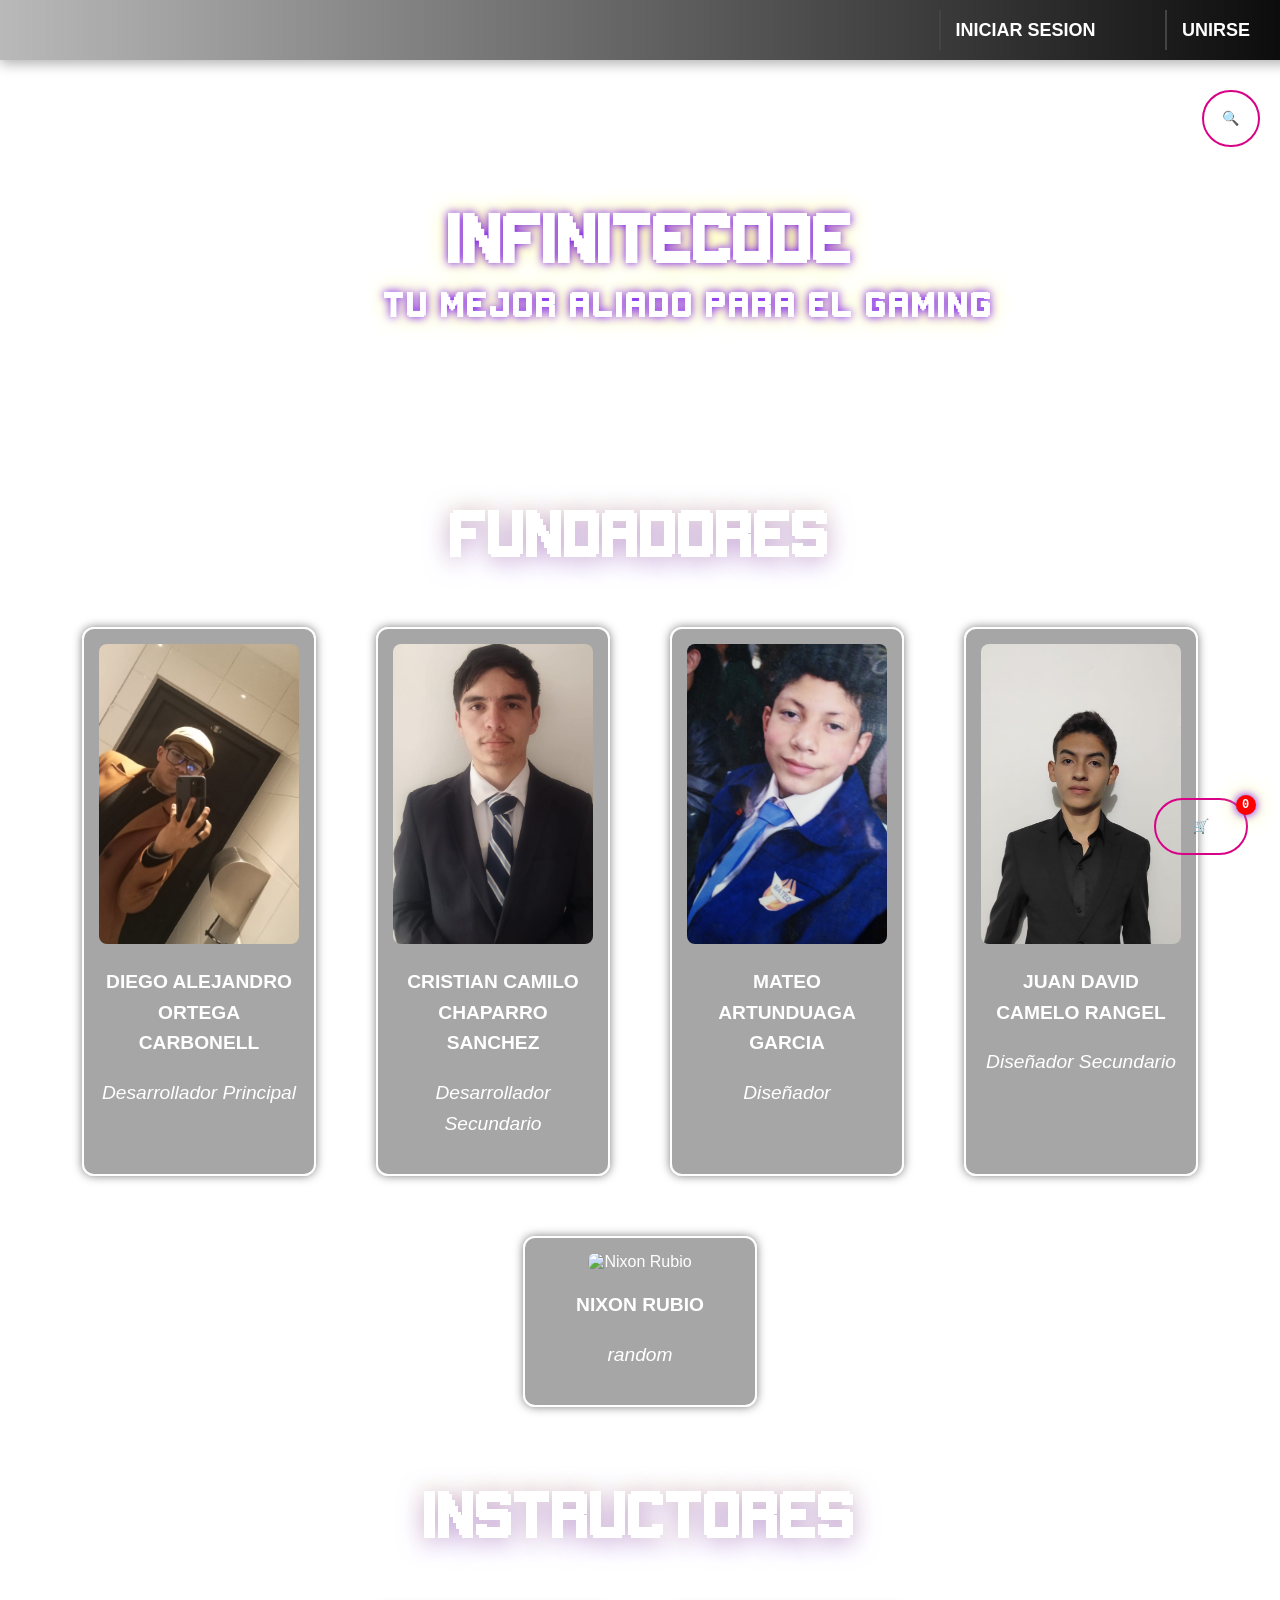
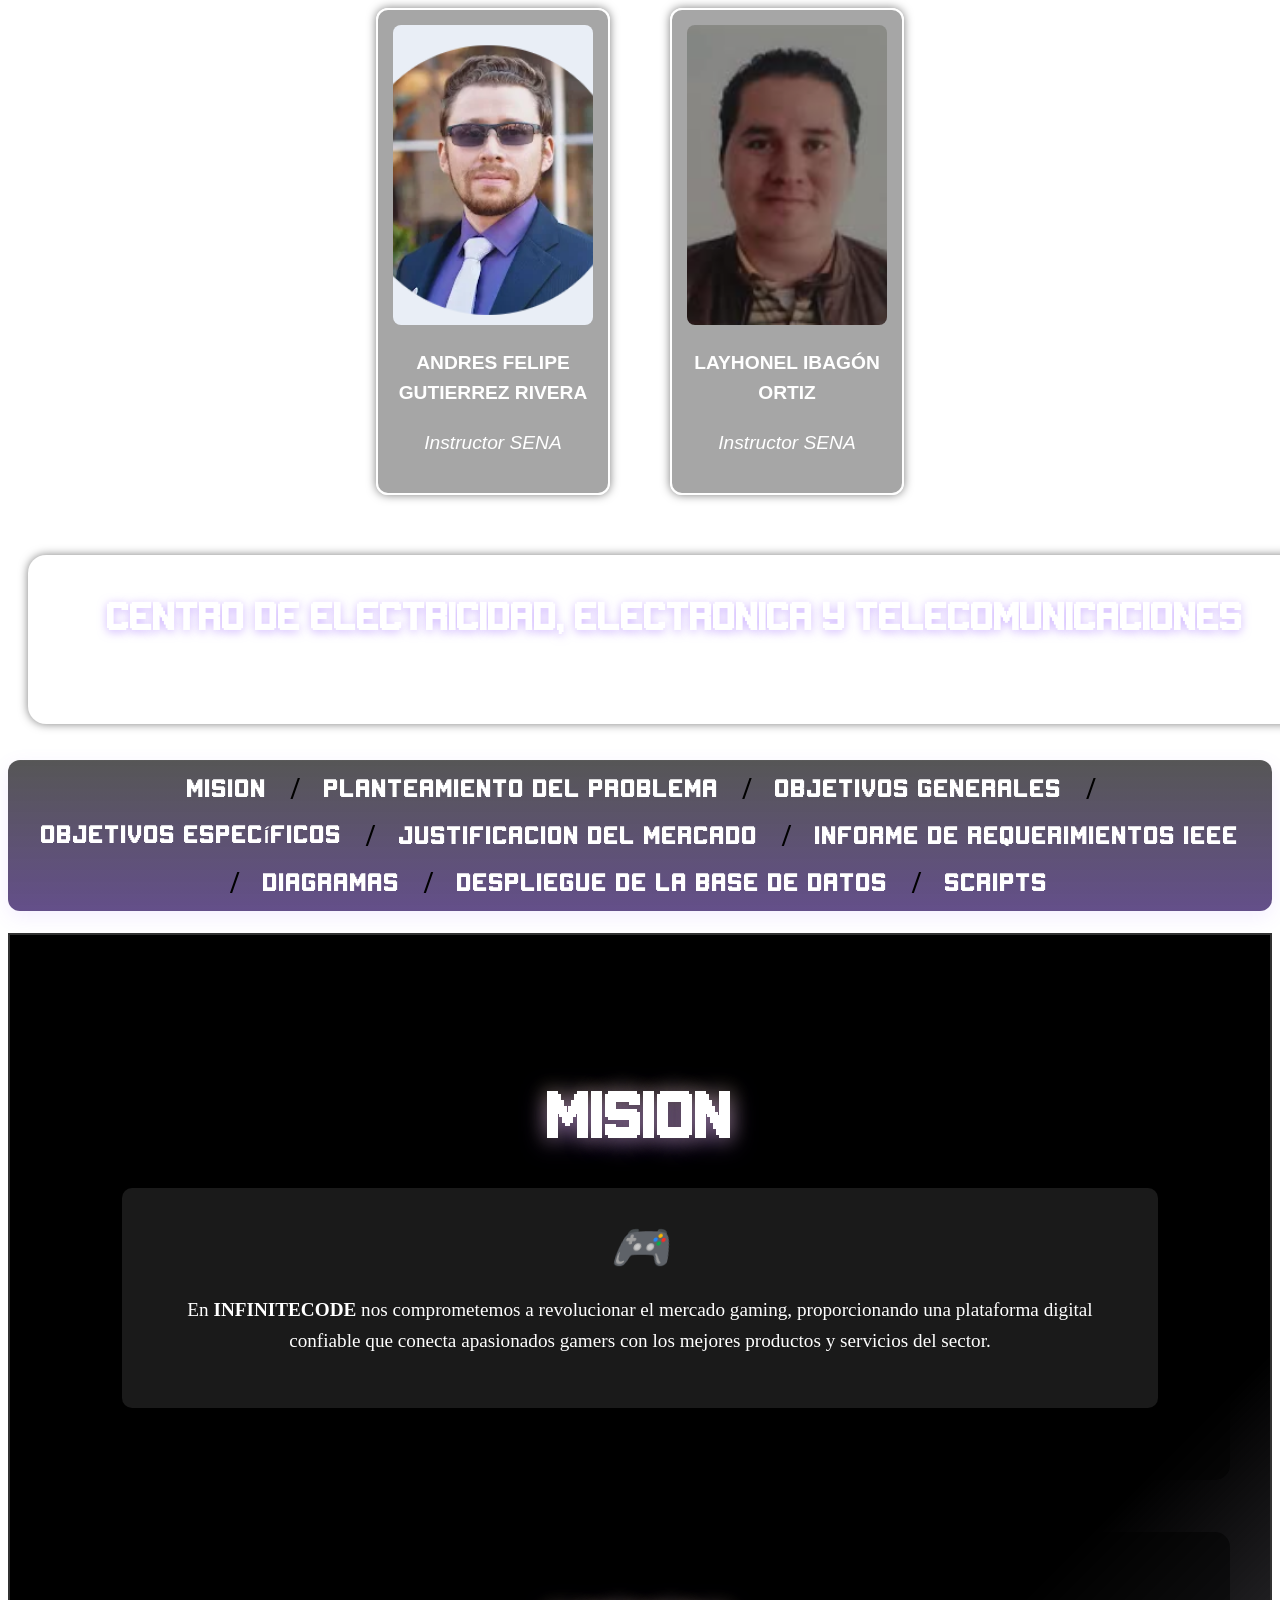
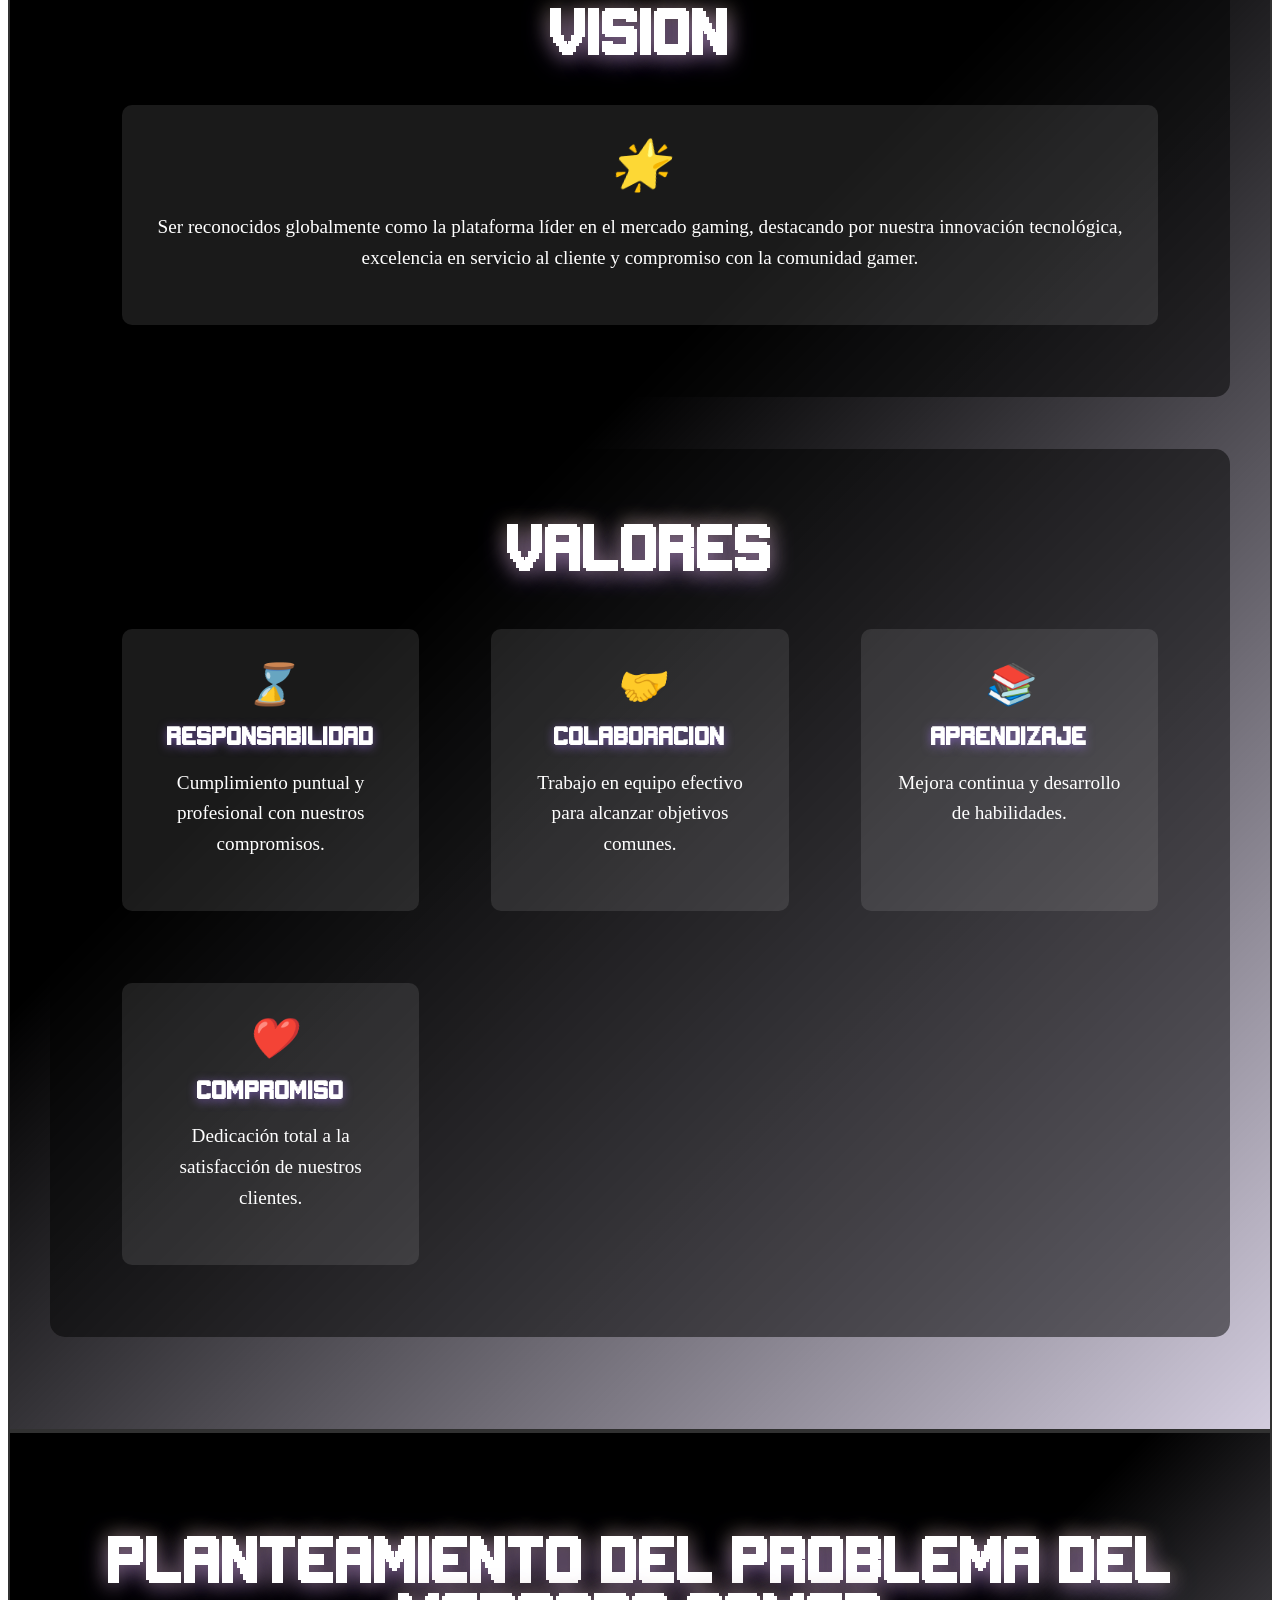
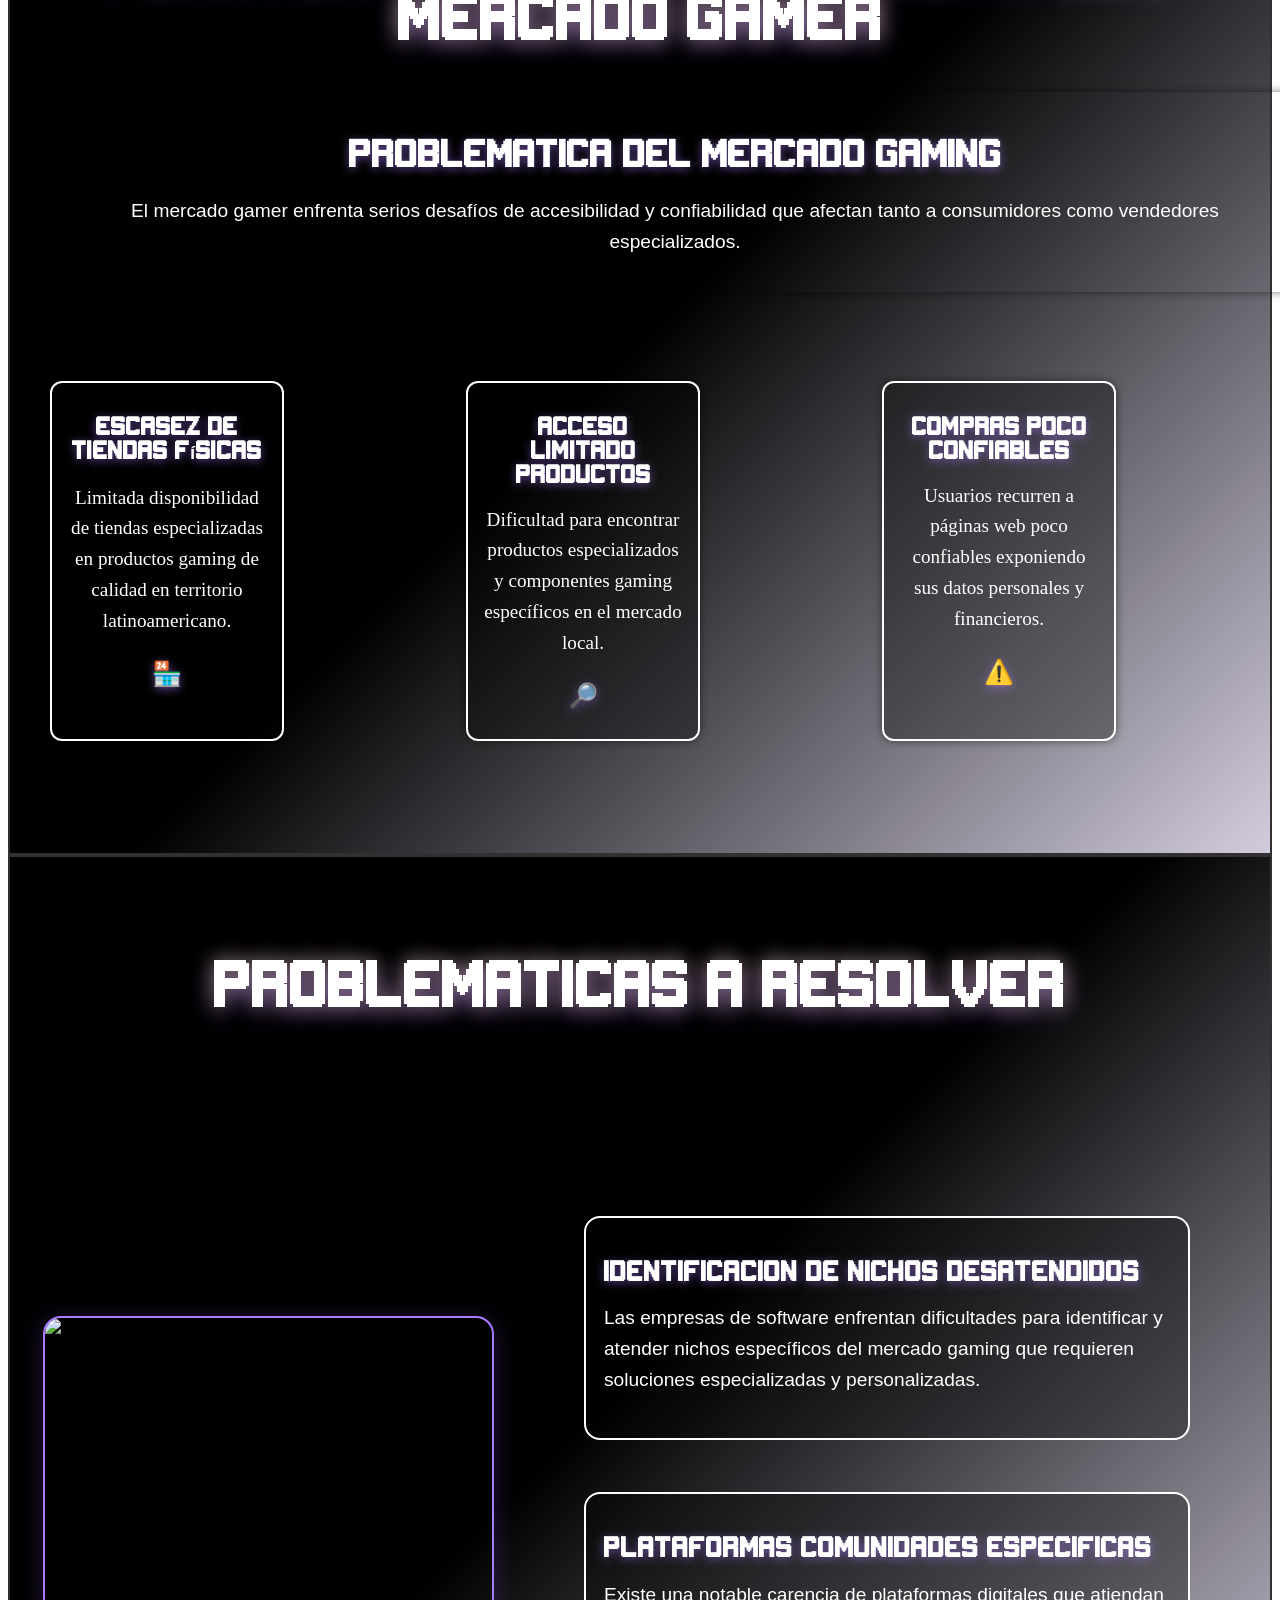
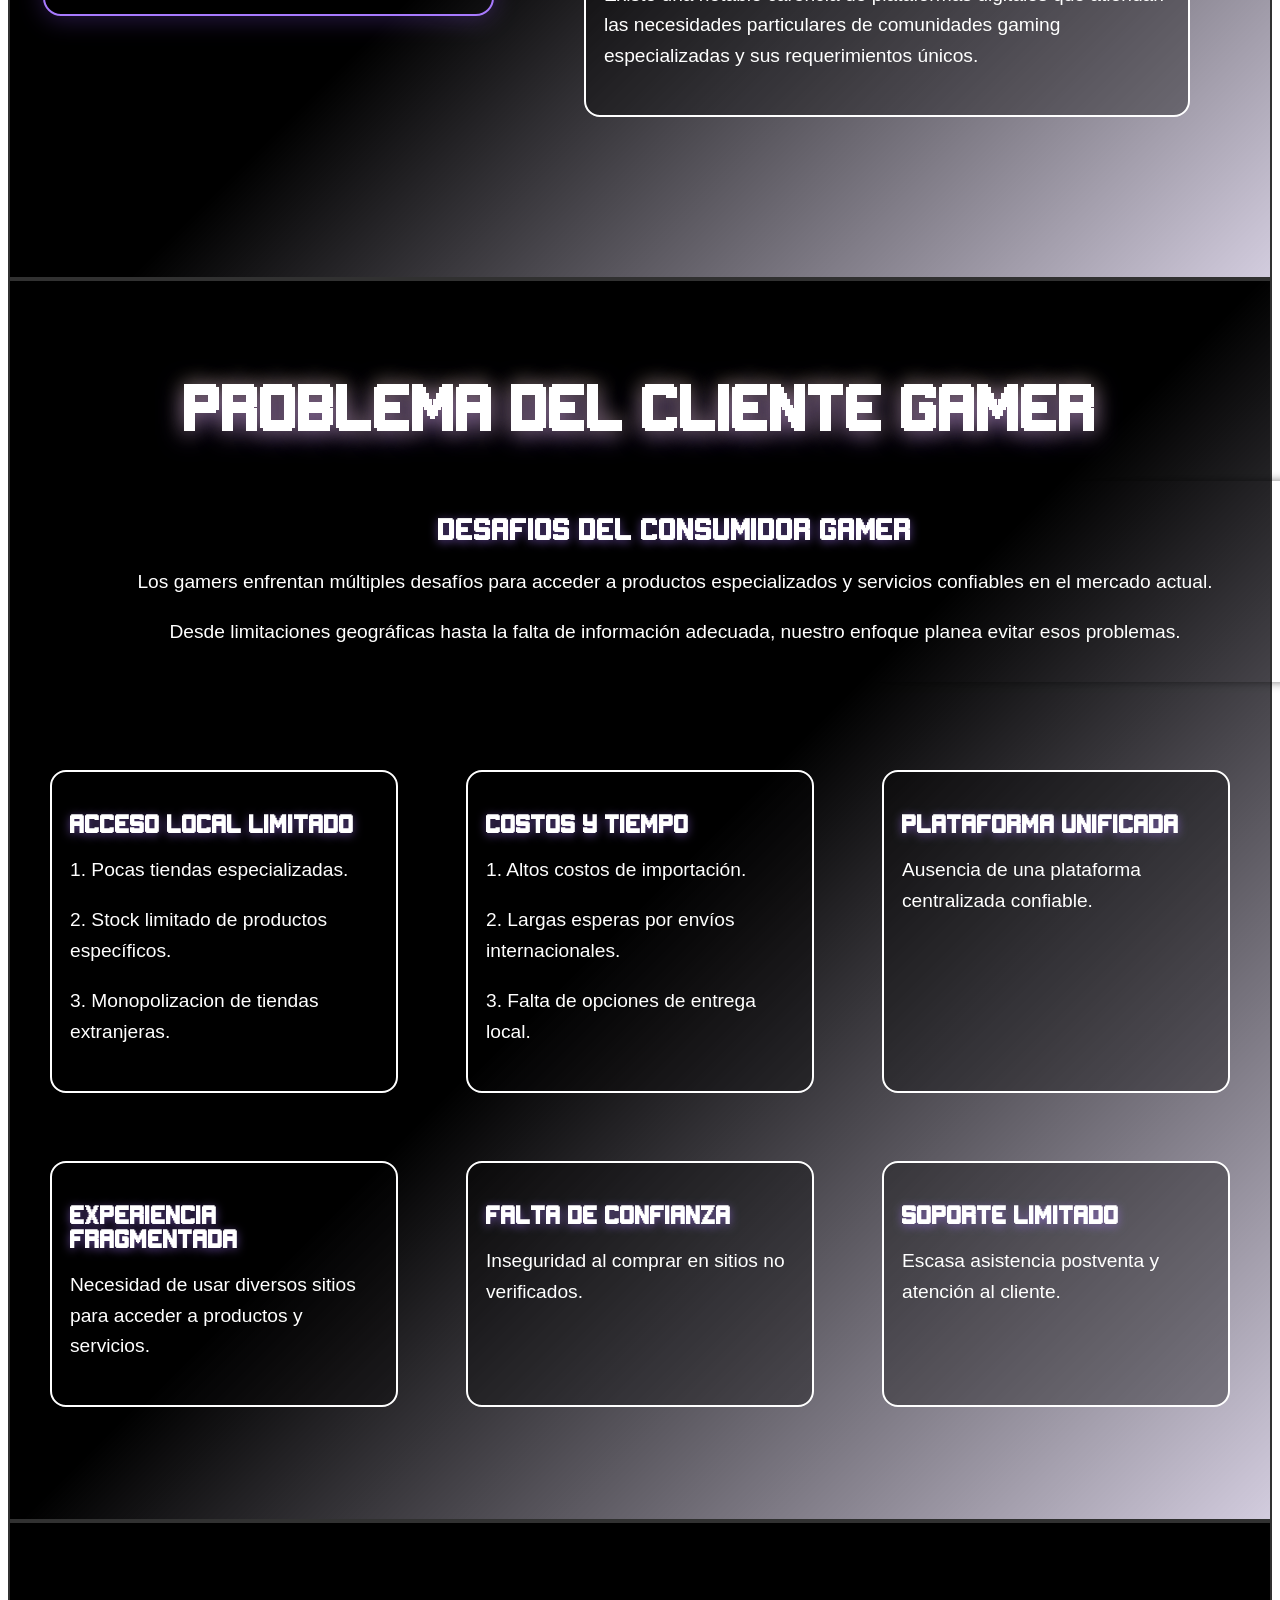
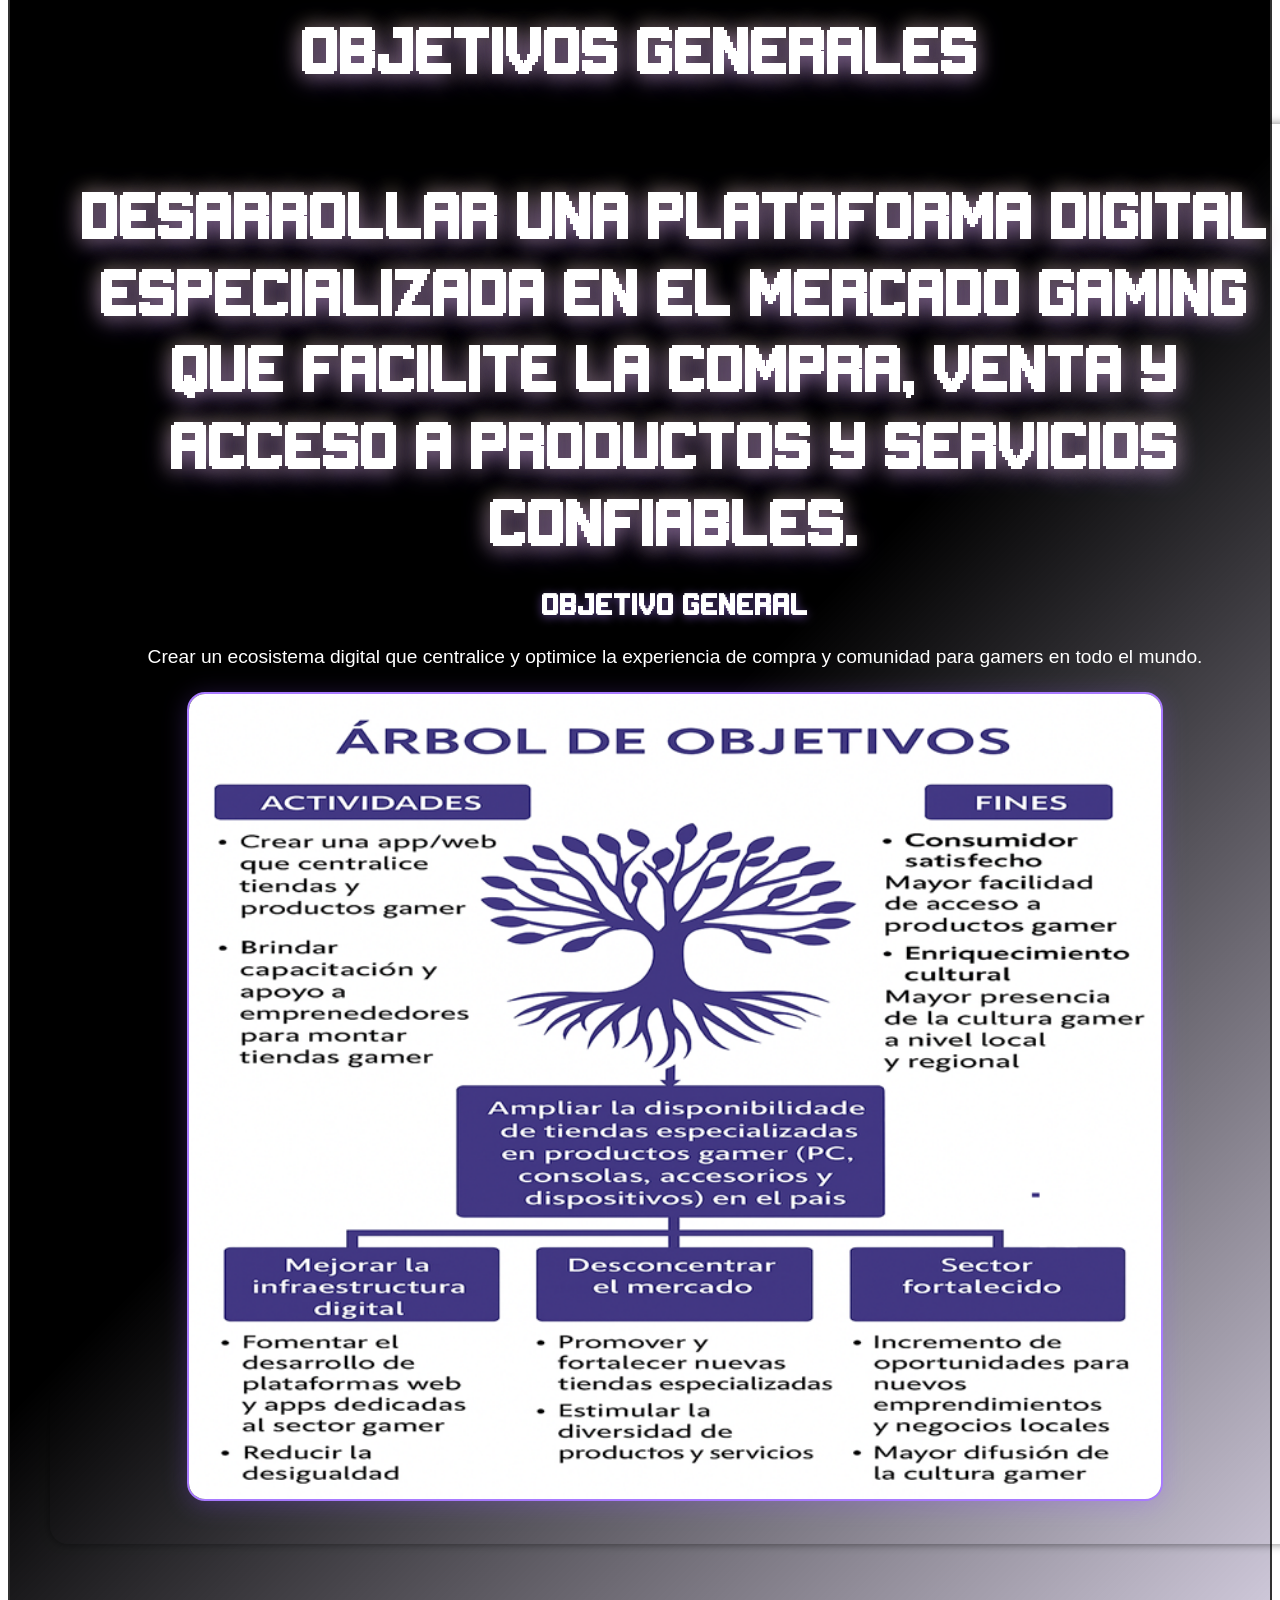
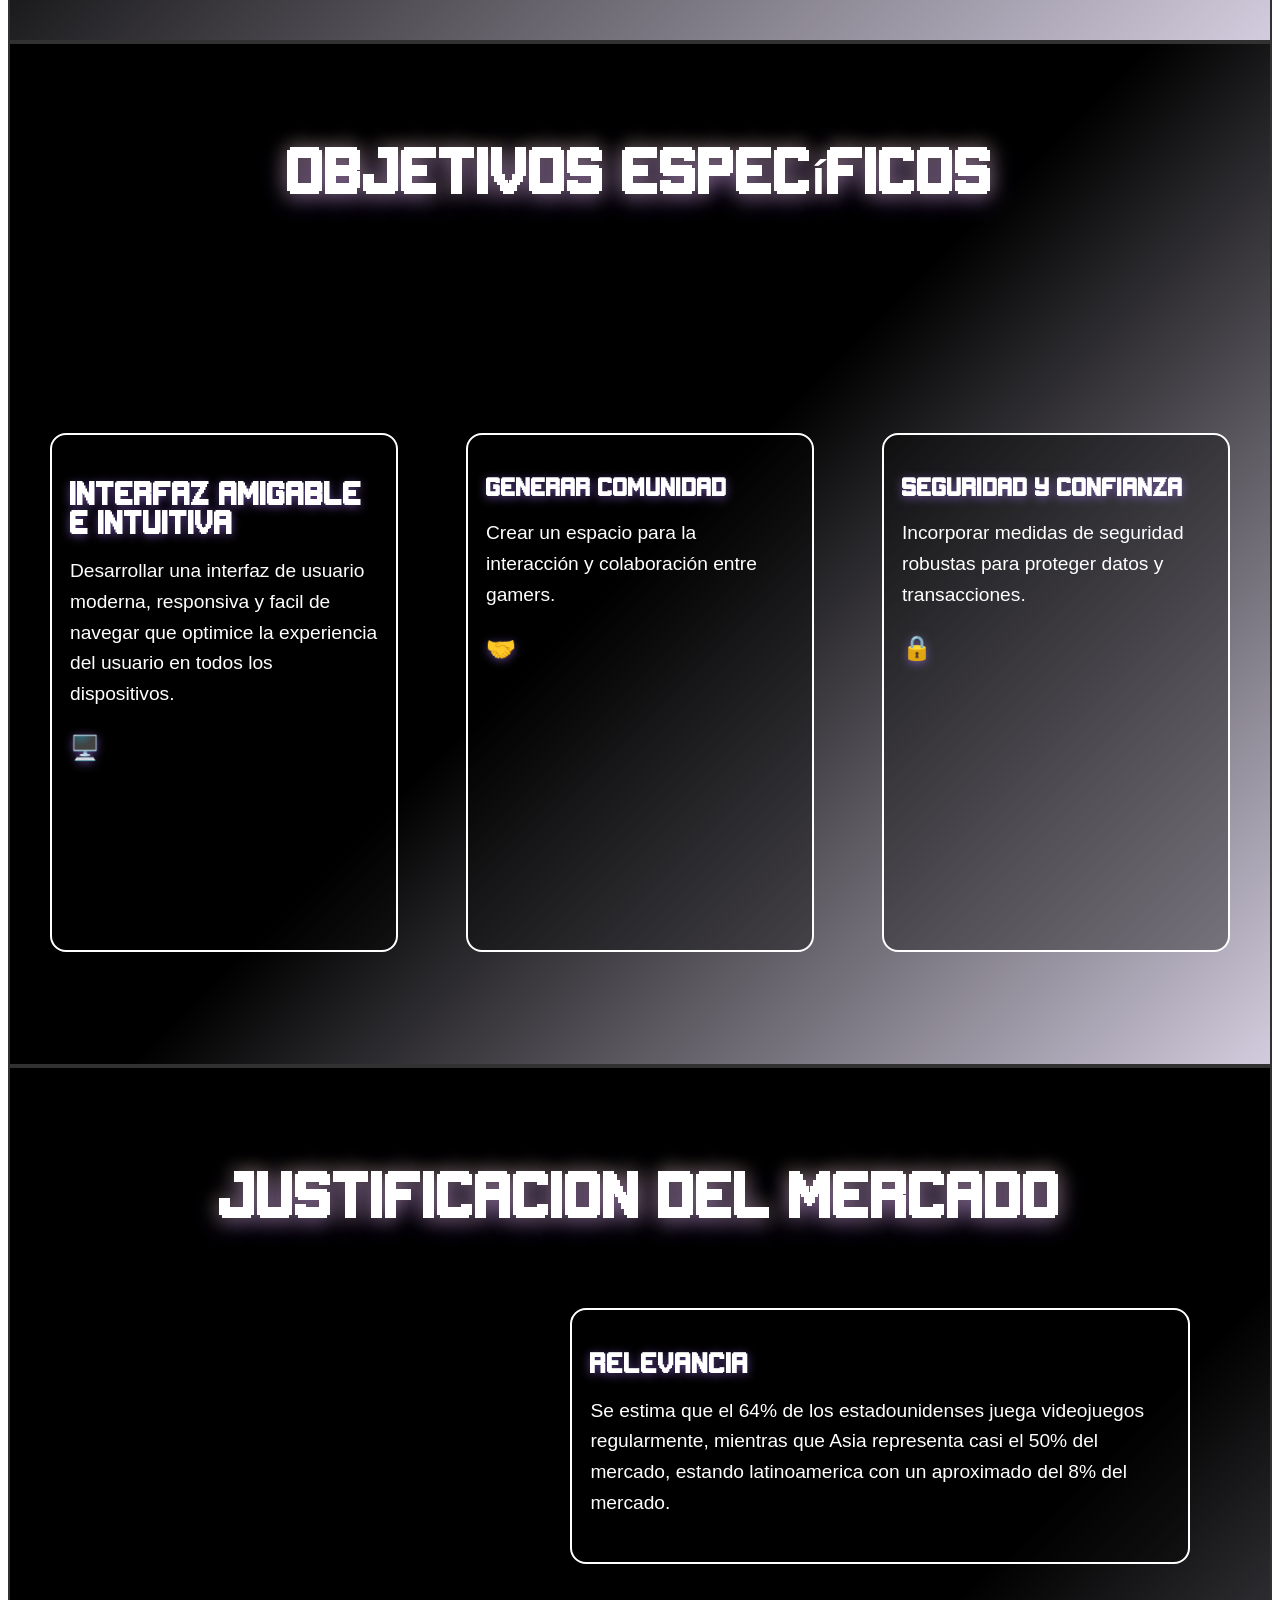
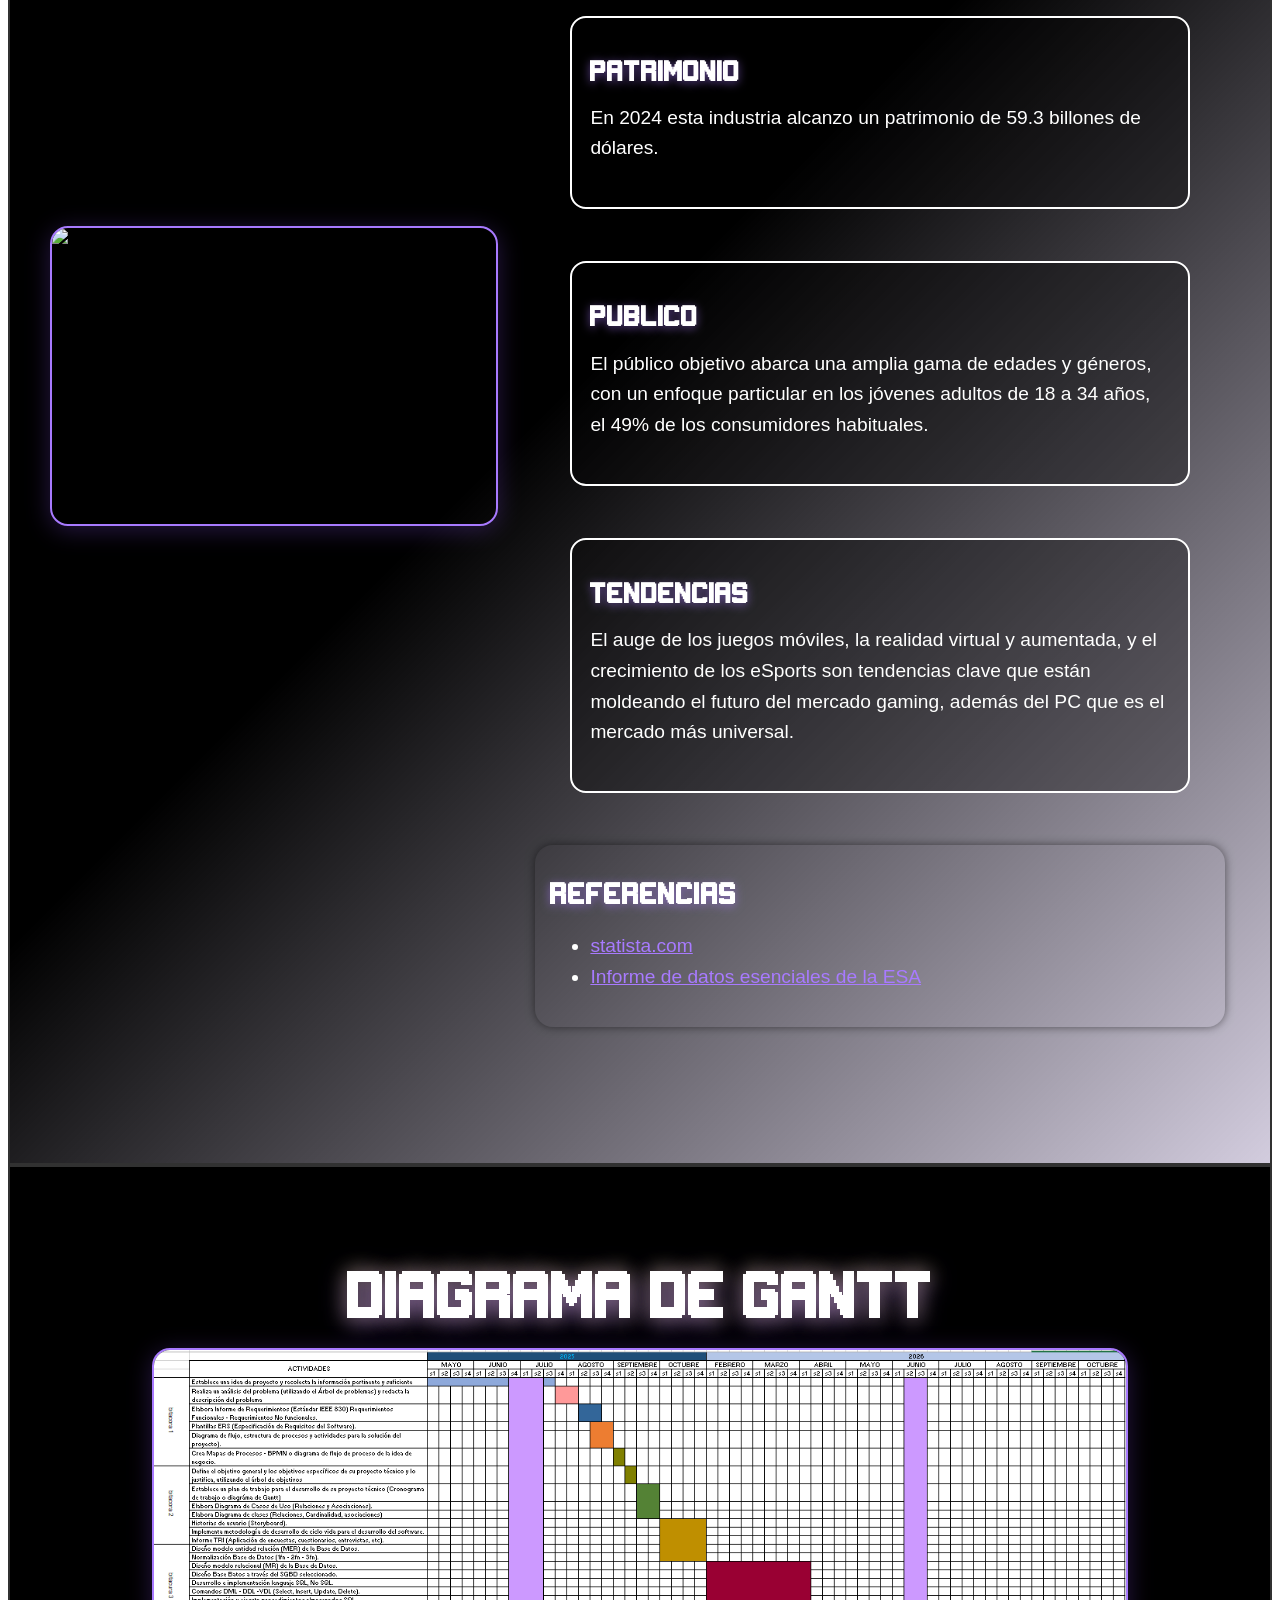
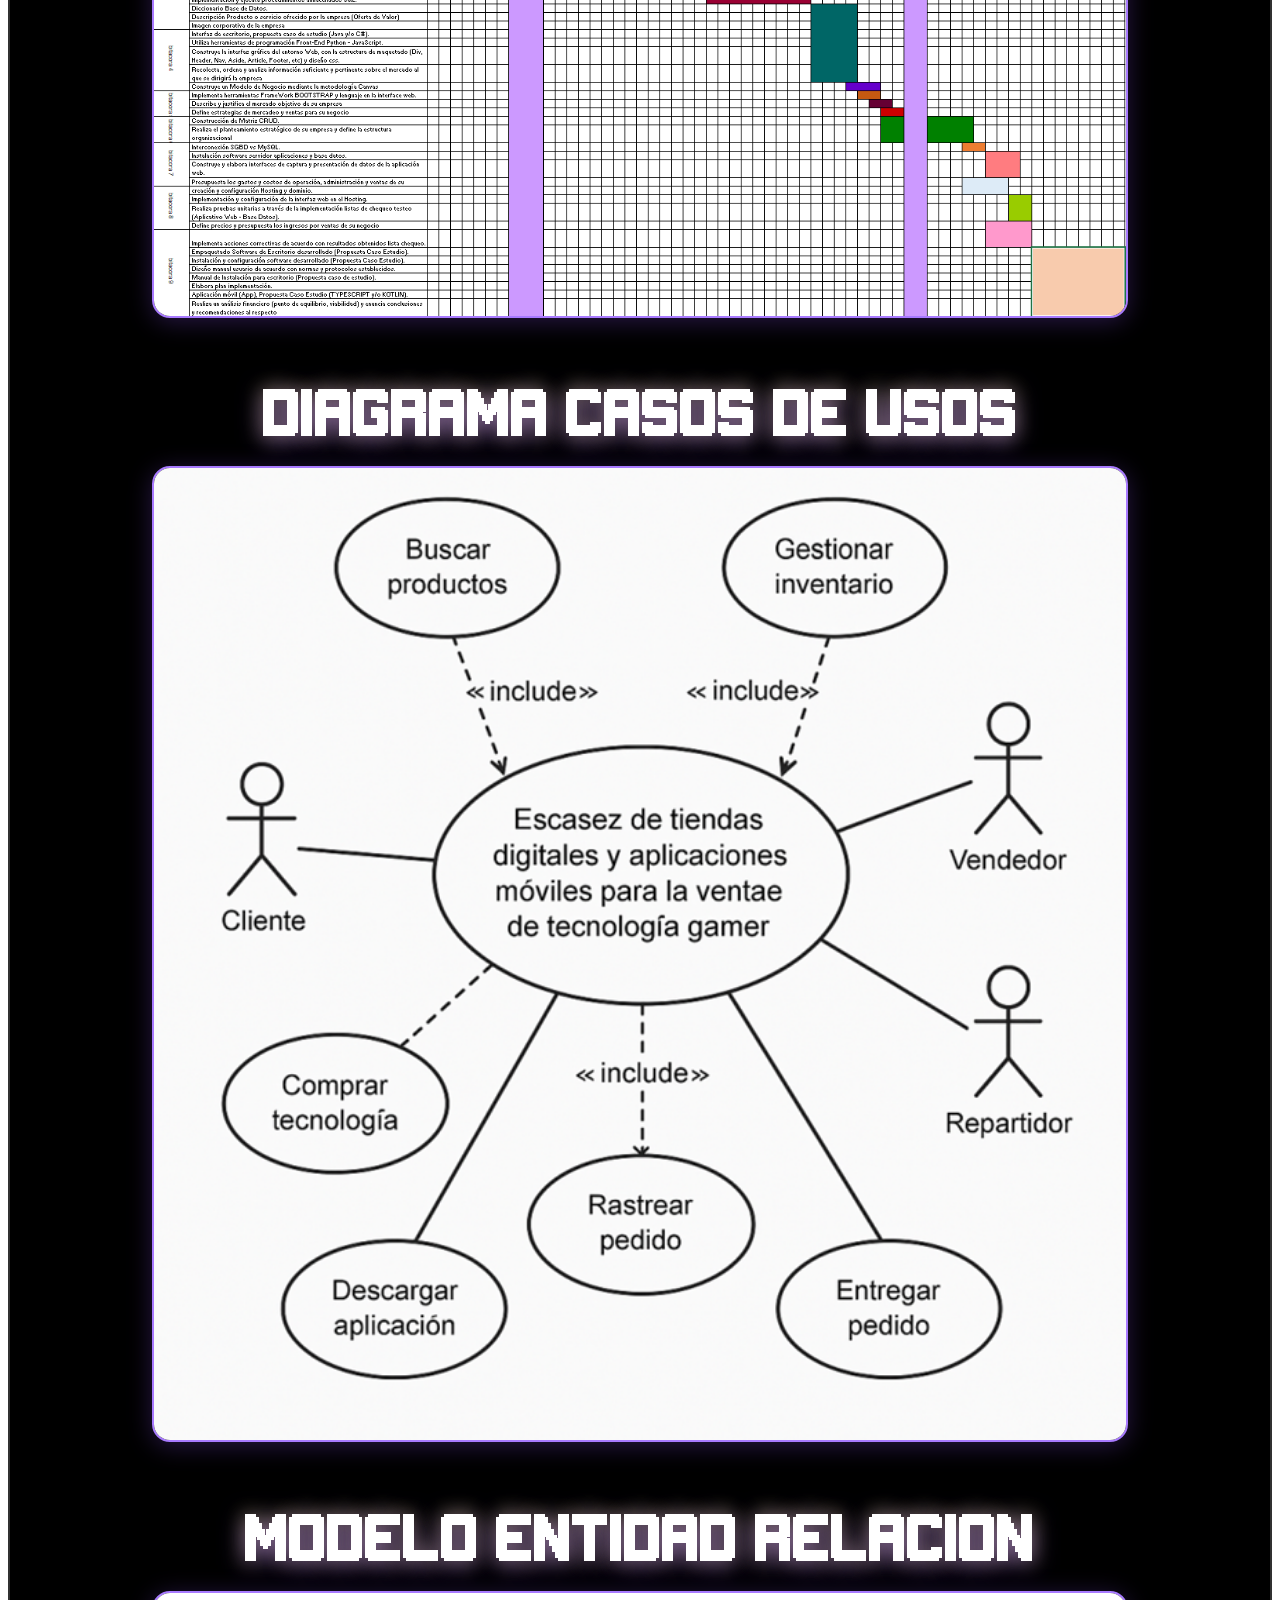
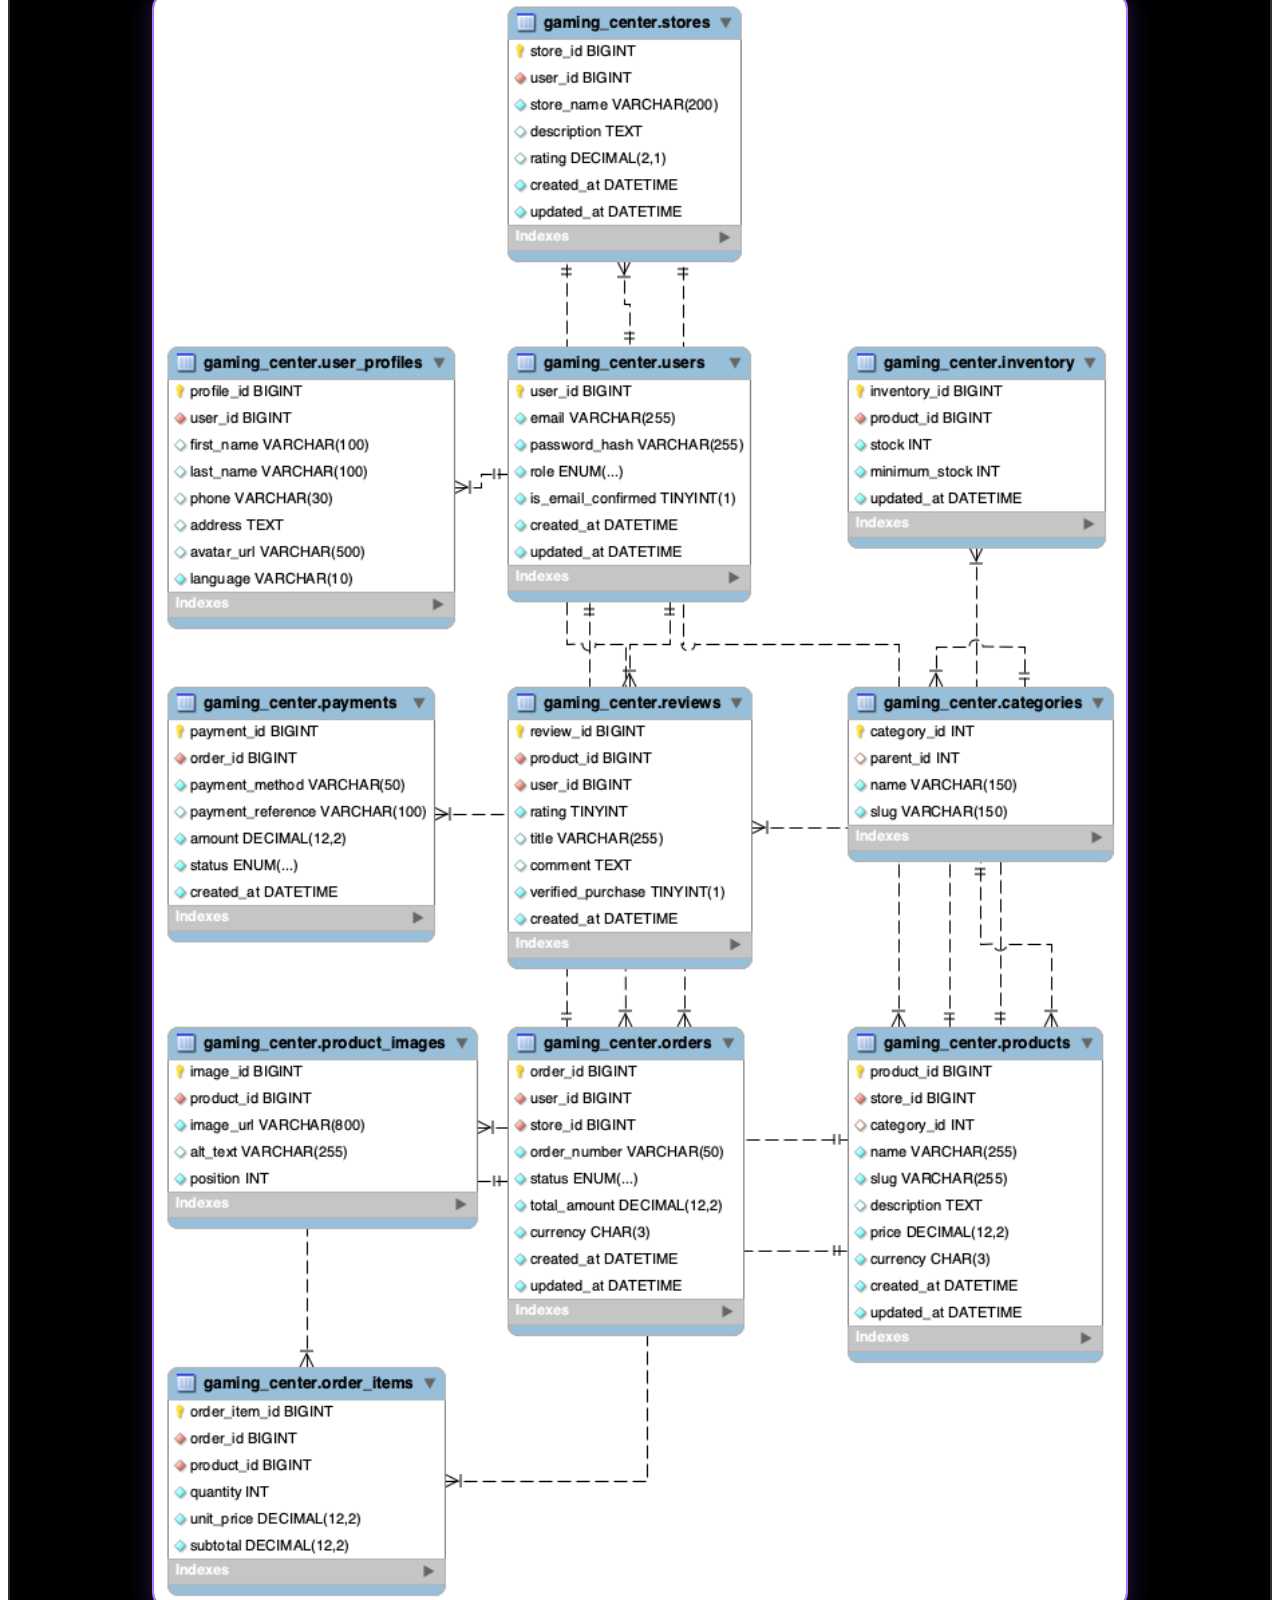
==== commit f699b04d: "Ajustado filtro de limpieza y fallback para las respuestas de Lumi" ====
--- a/CODE INFINITY STORE 2.5.6/Nosotros.html
+++ b/CODE INFINITY STORE 2.5.6/Nosotros.html
@@ -554,7 +554,7 @@
               
             </div>
             <div class="card">
-              <img src="./Imagenes/Instructor.png" alt="Layhonel Ibagón Ortiz">
+              <img src="./Imagenes/layhonel.png" alt="Layhonel Ibagón Ortiz">
               <p><strong>LAYHONEL IBAGÓN ORTIZ</strong></p>
               <p><em>Instructor SENA</em></p>
               
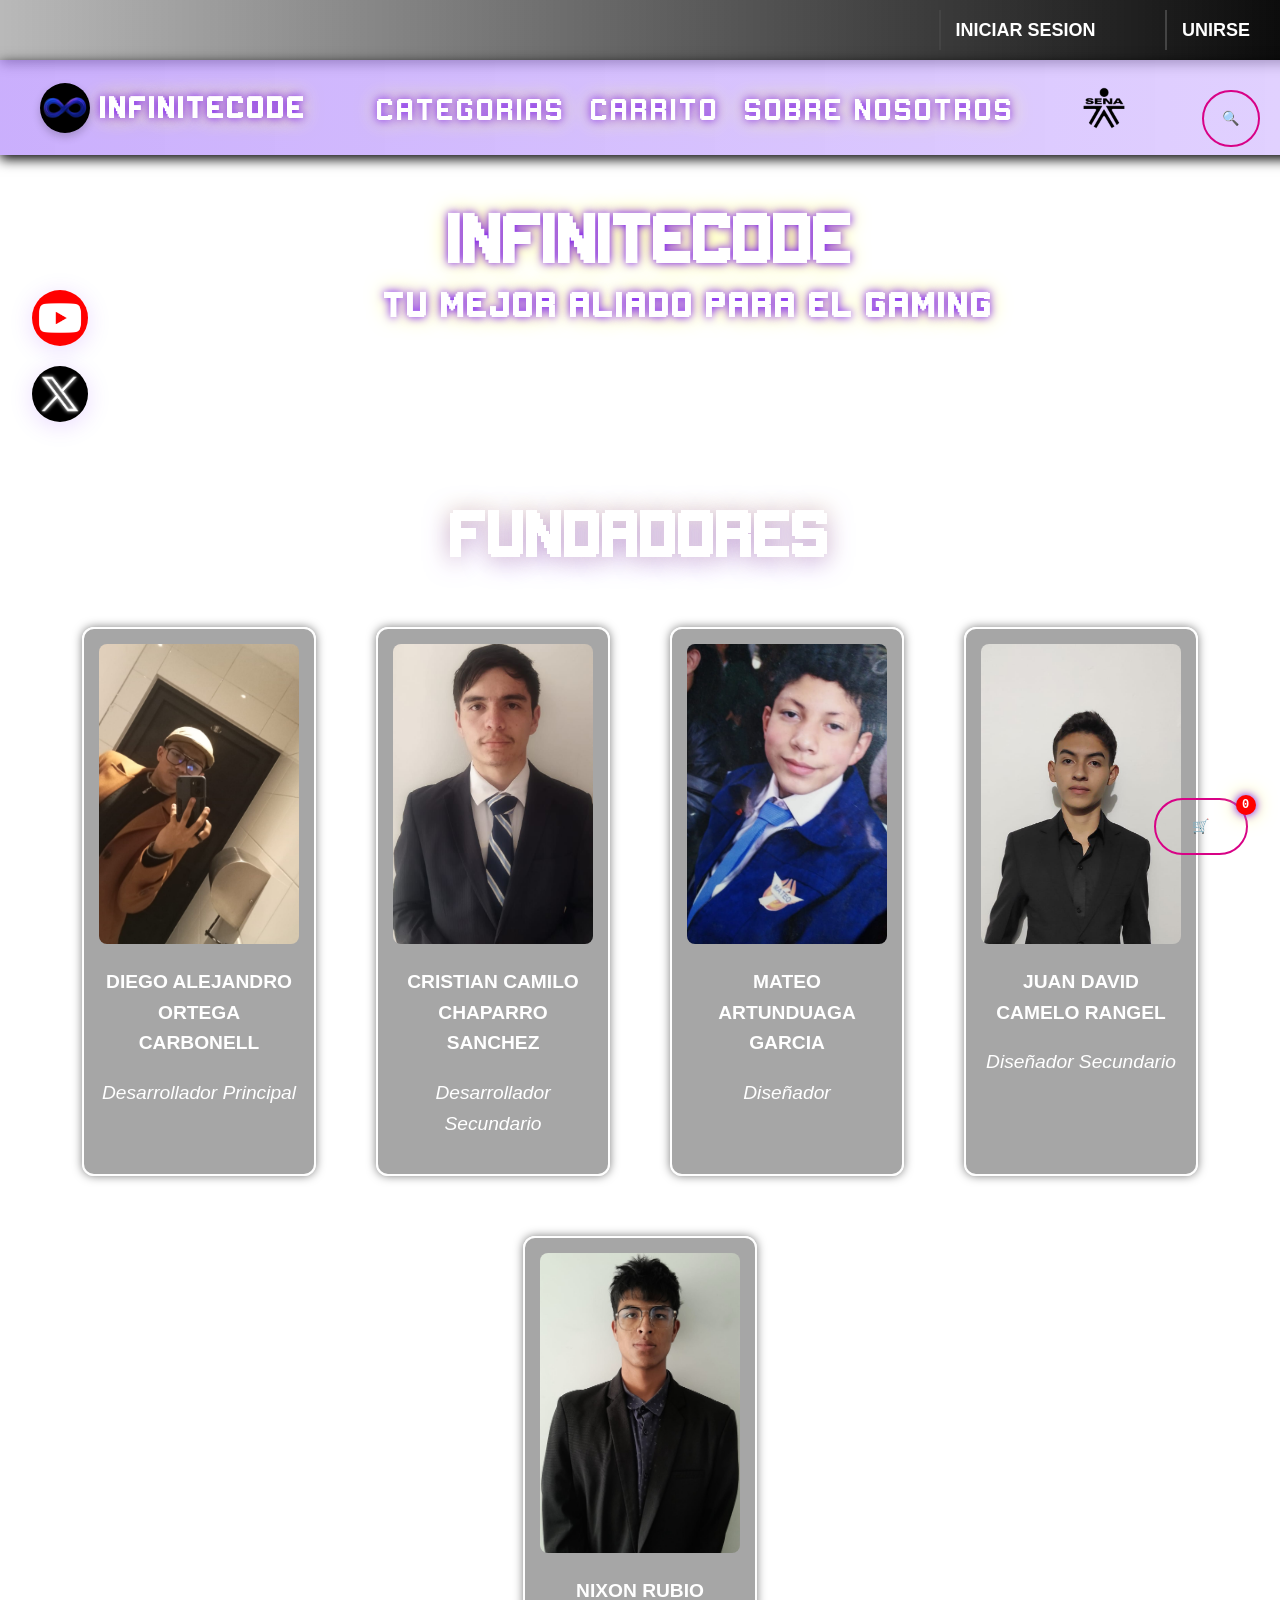
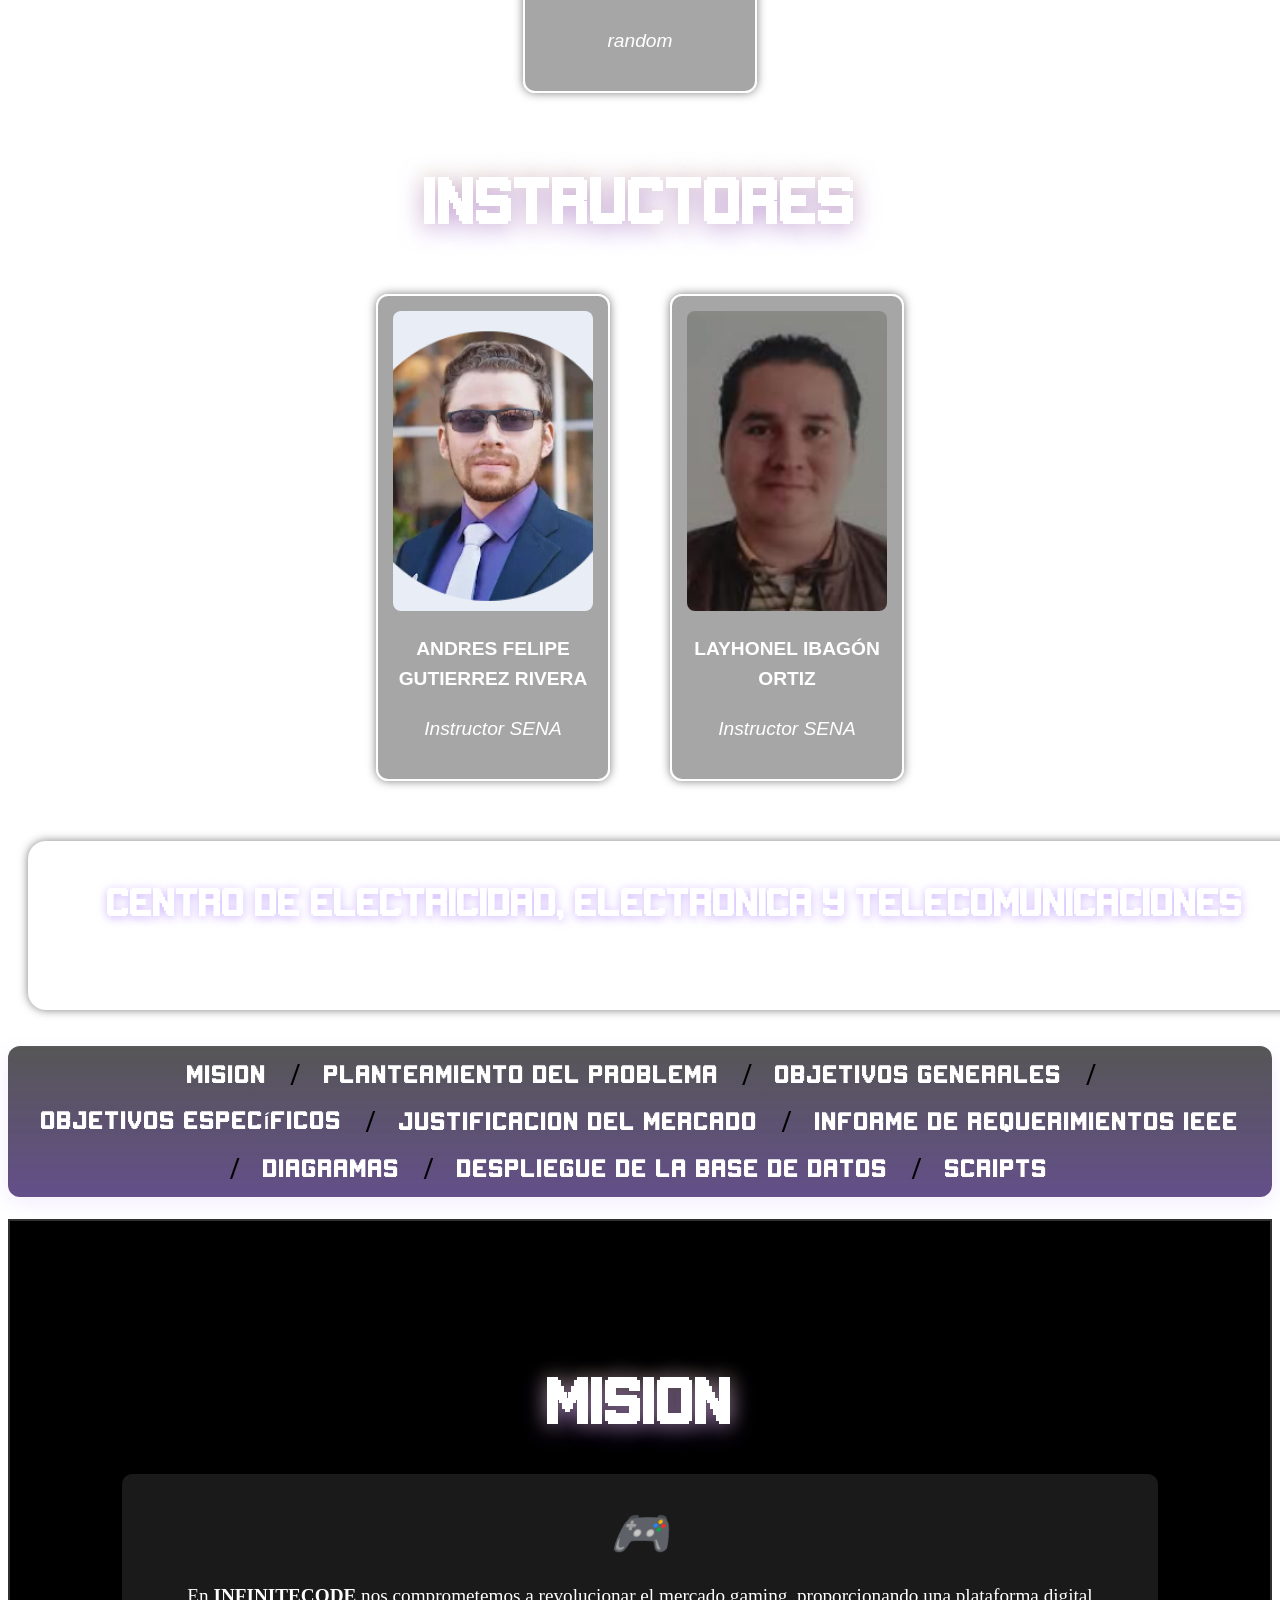
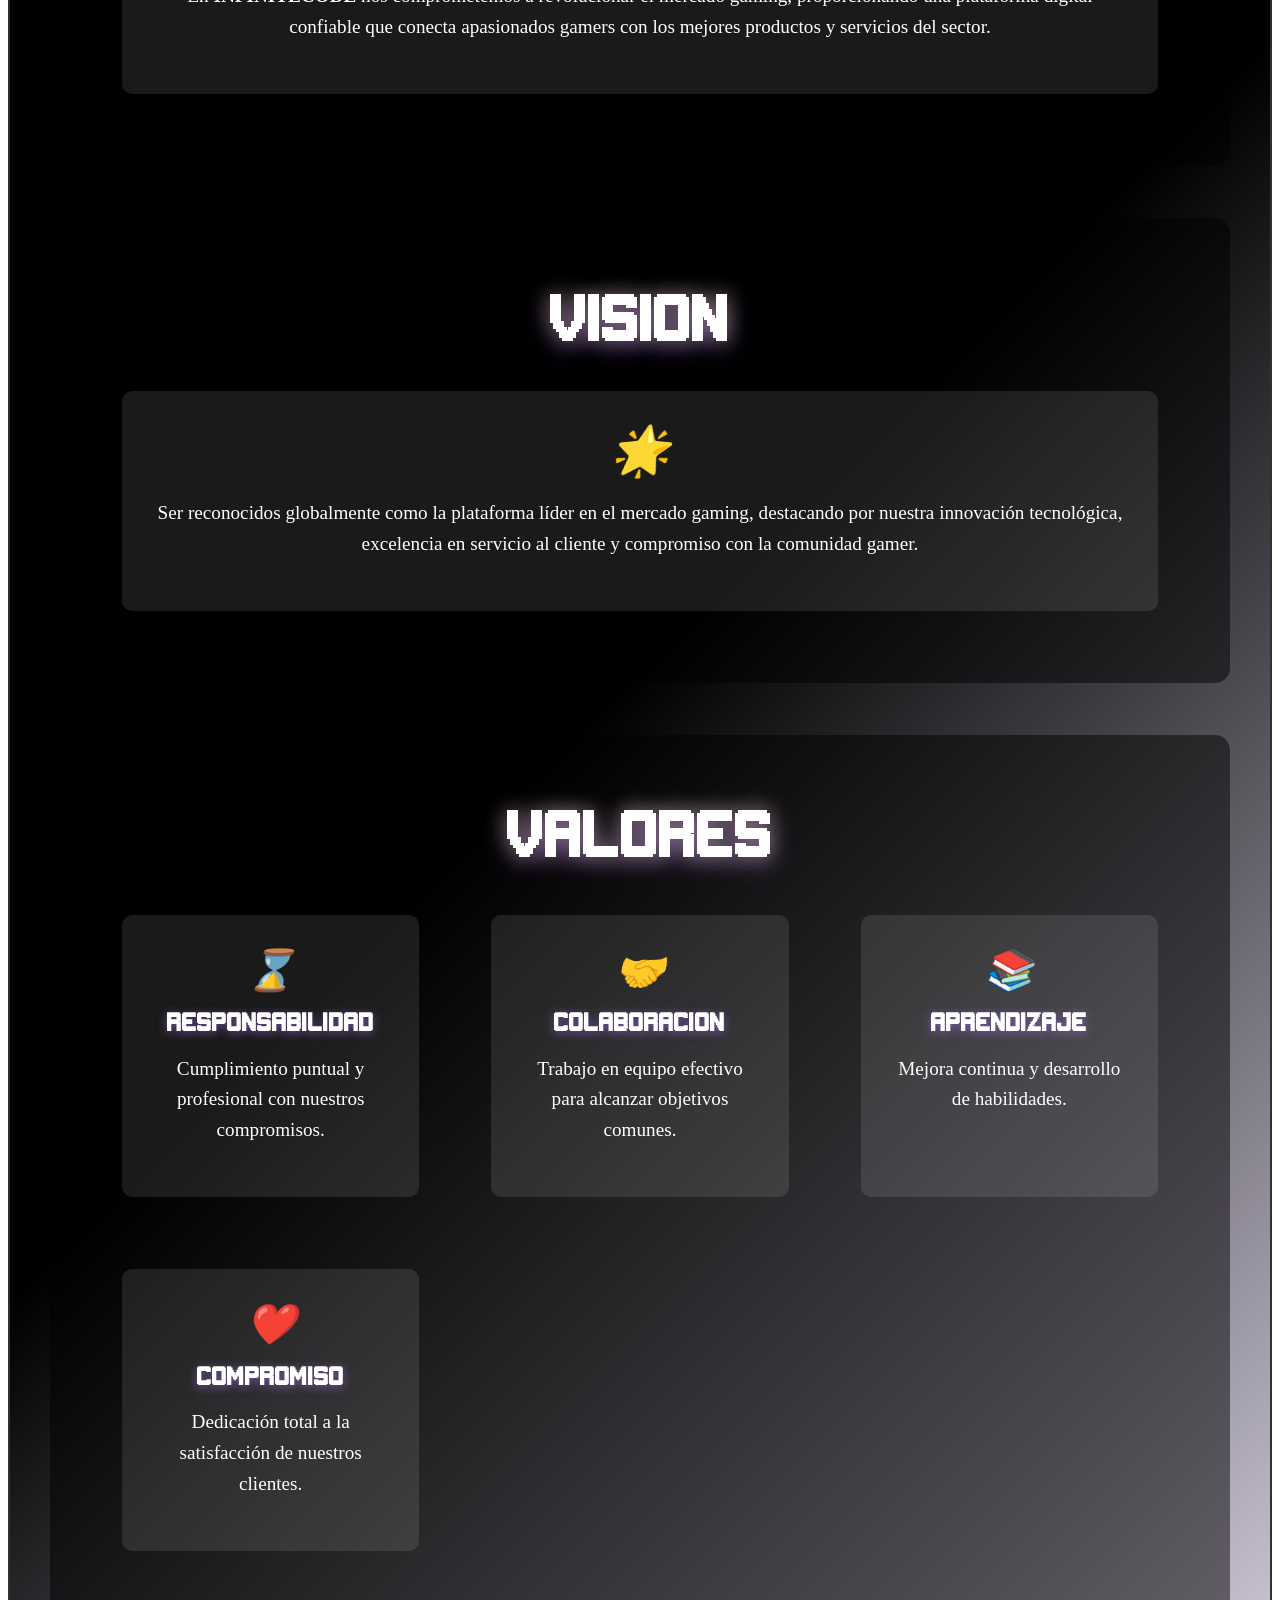
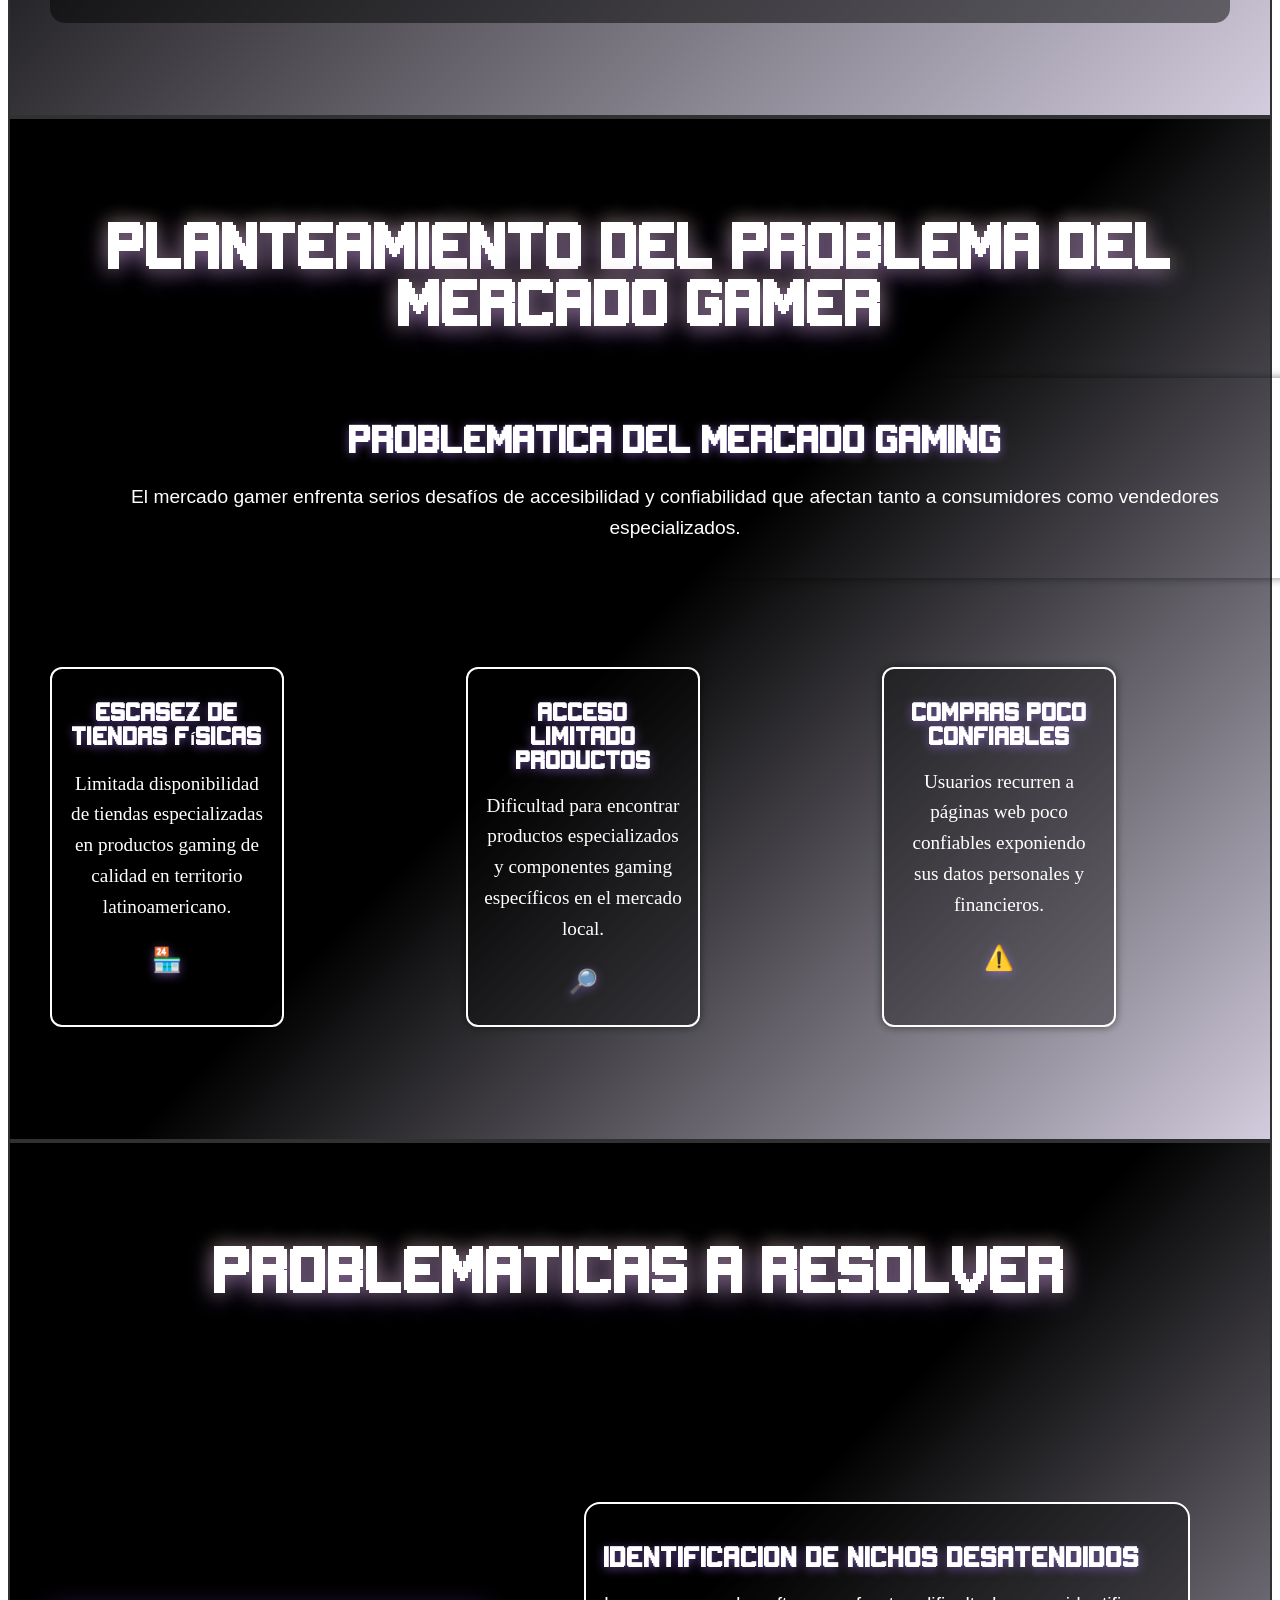
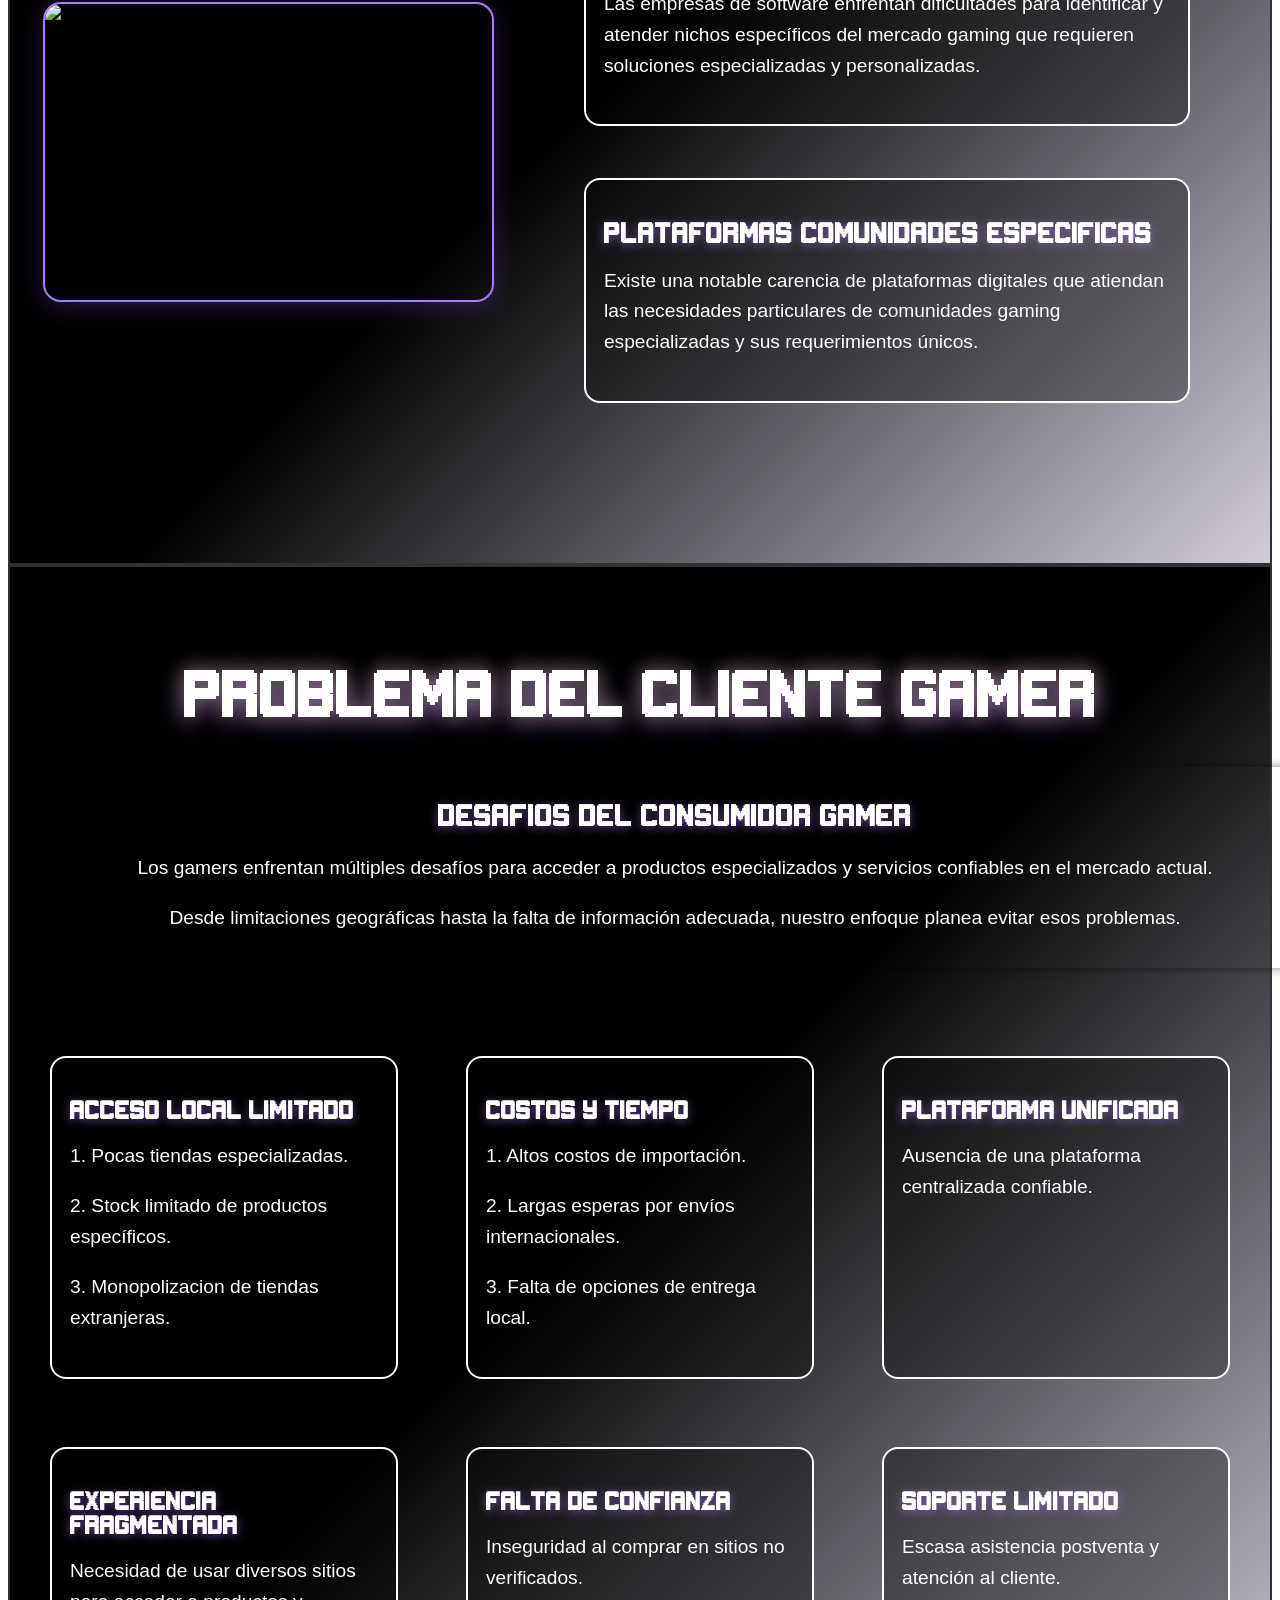
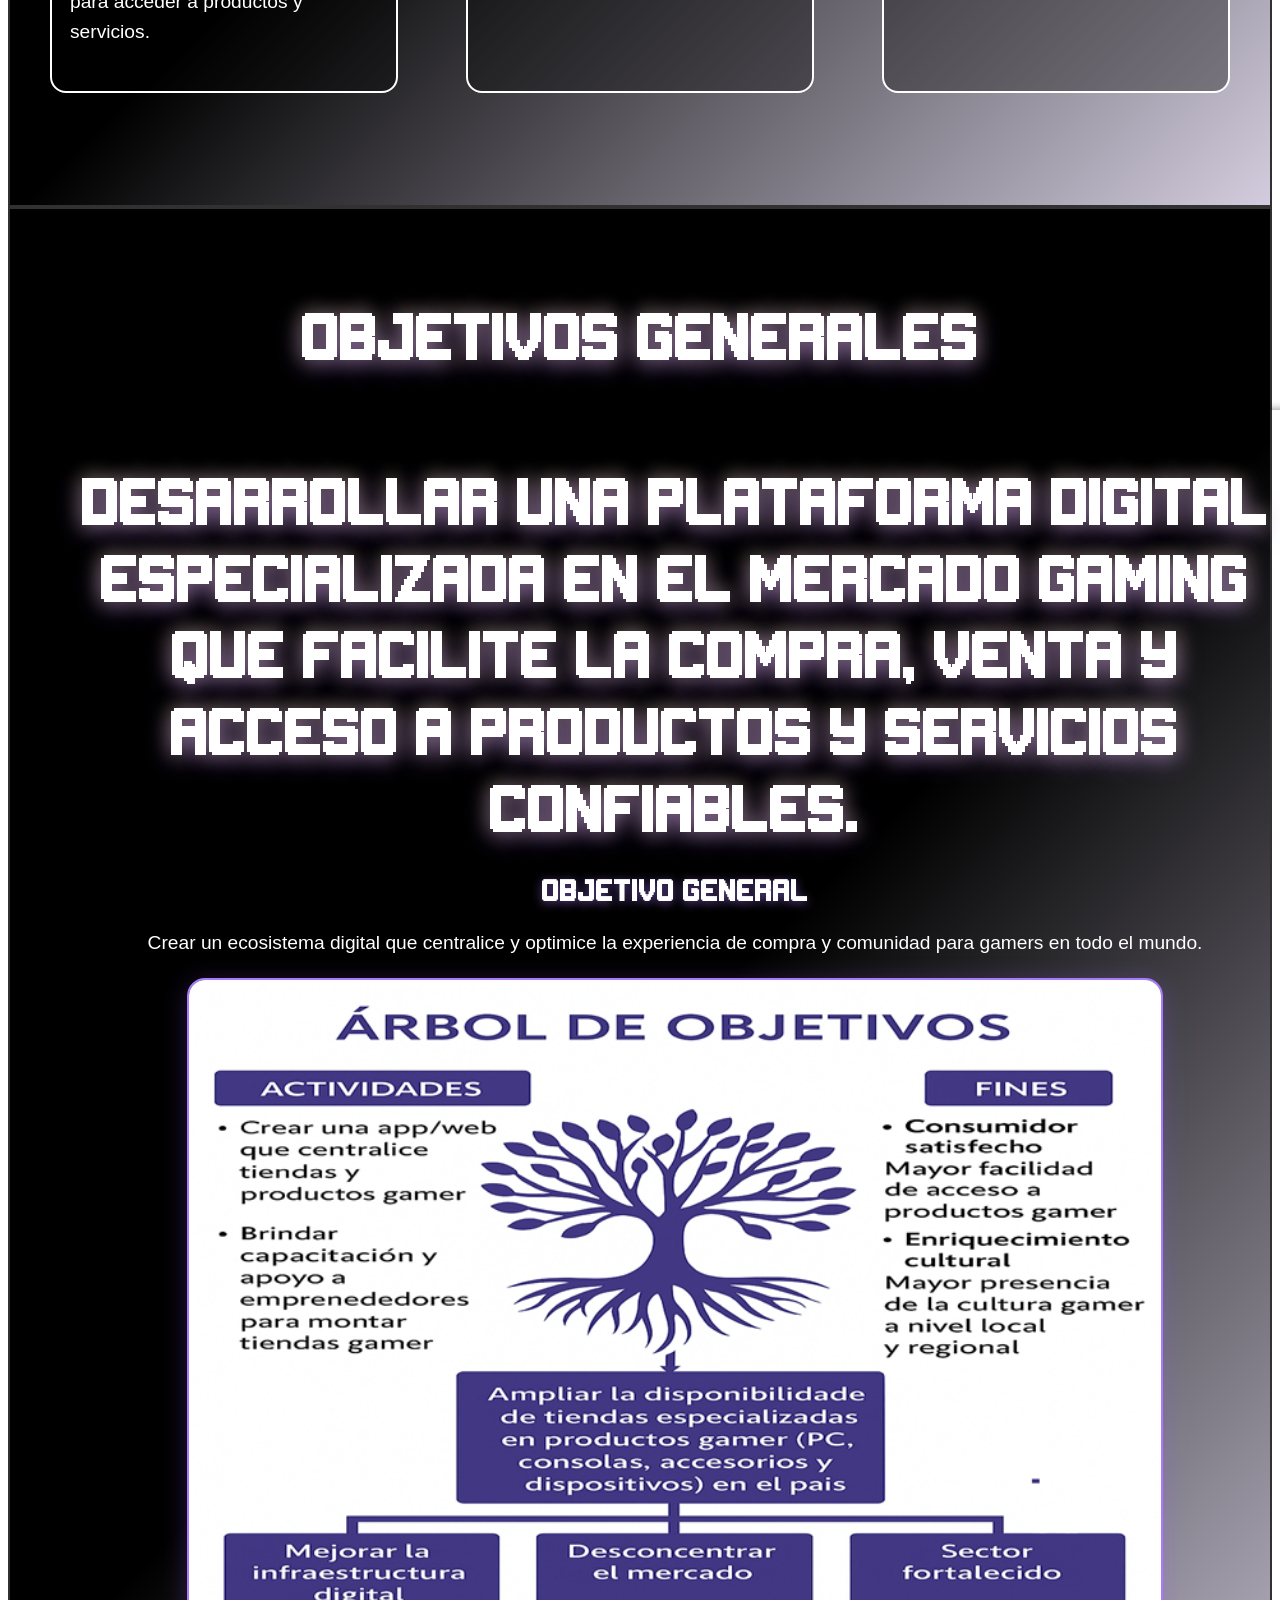
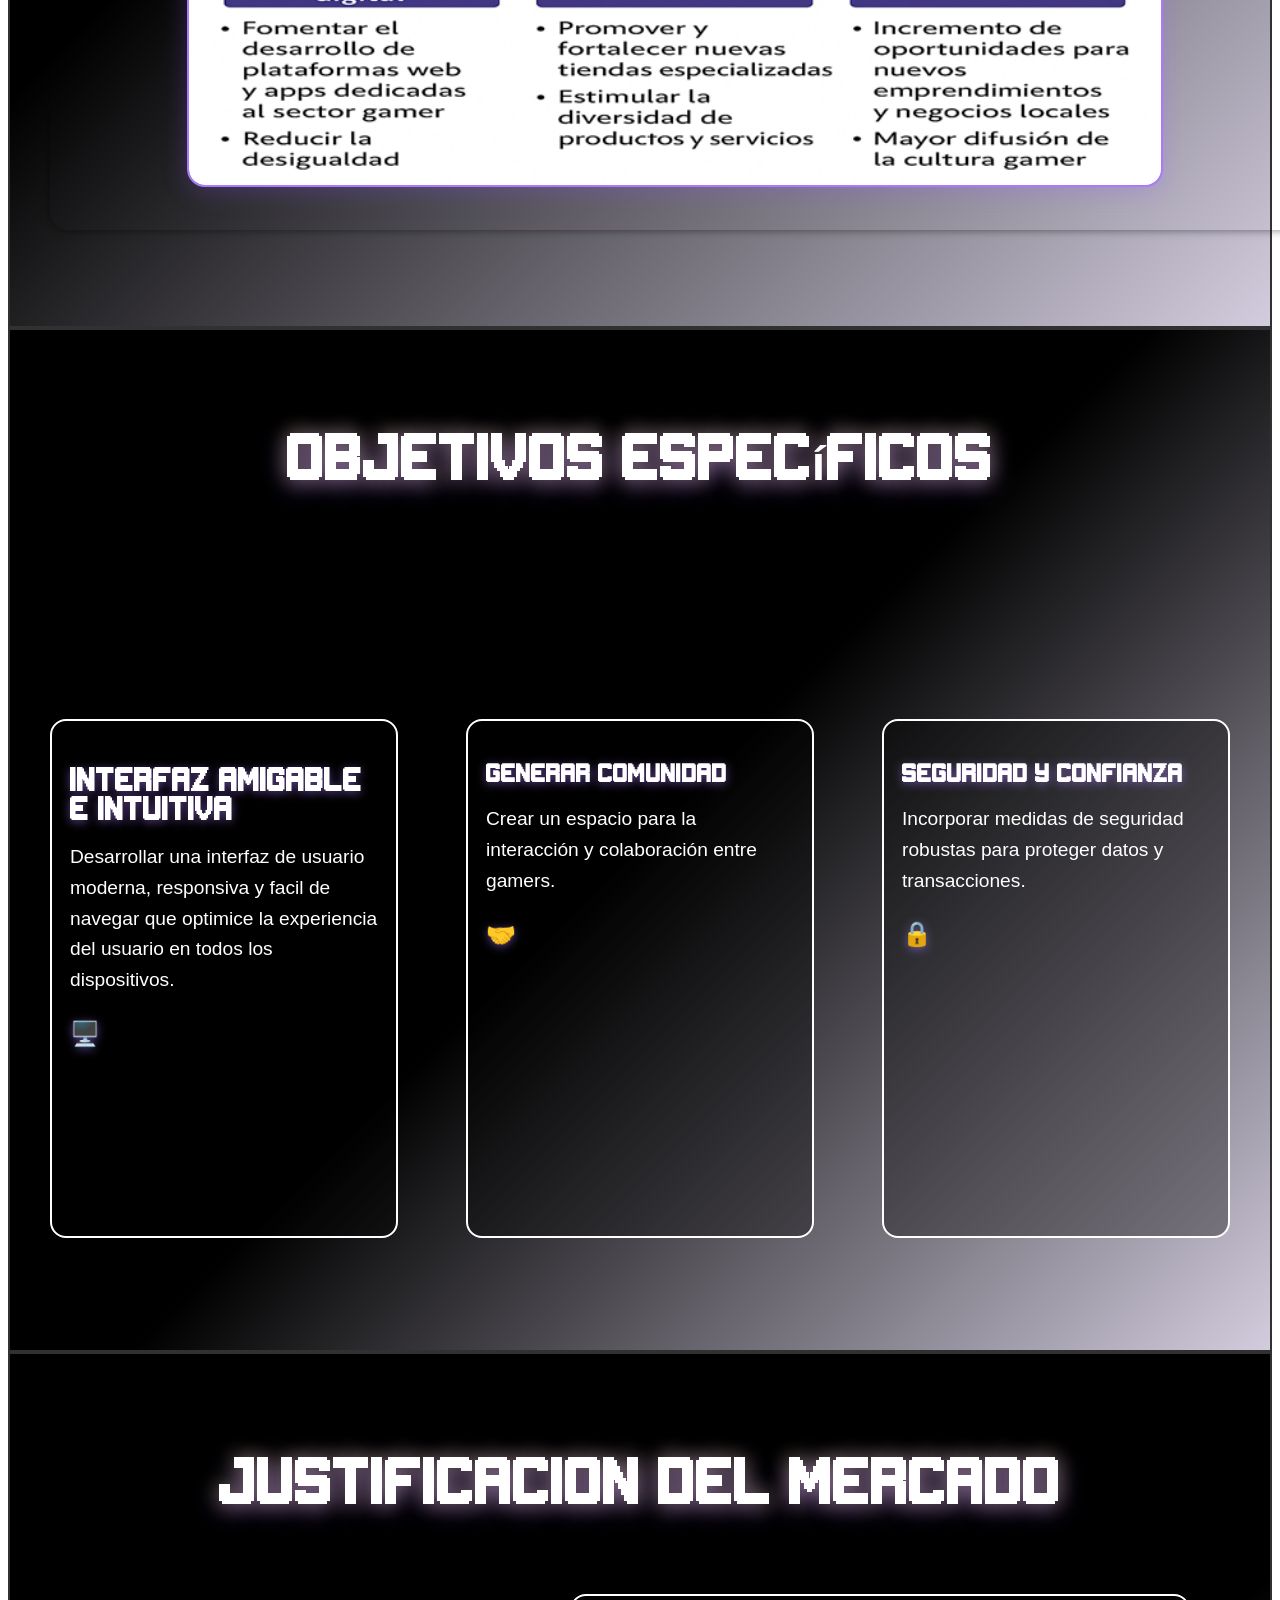
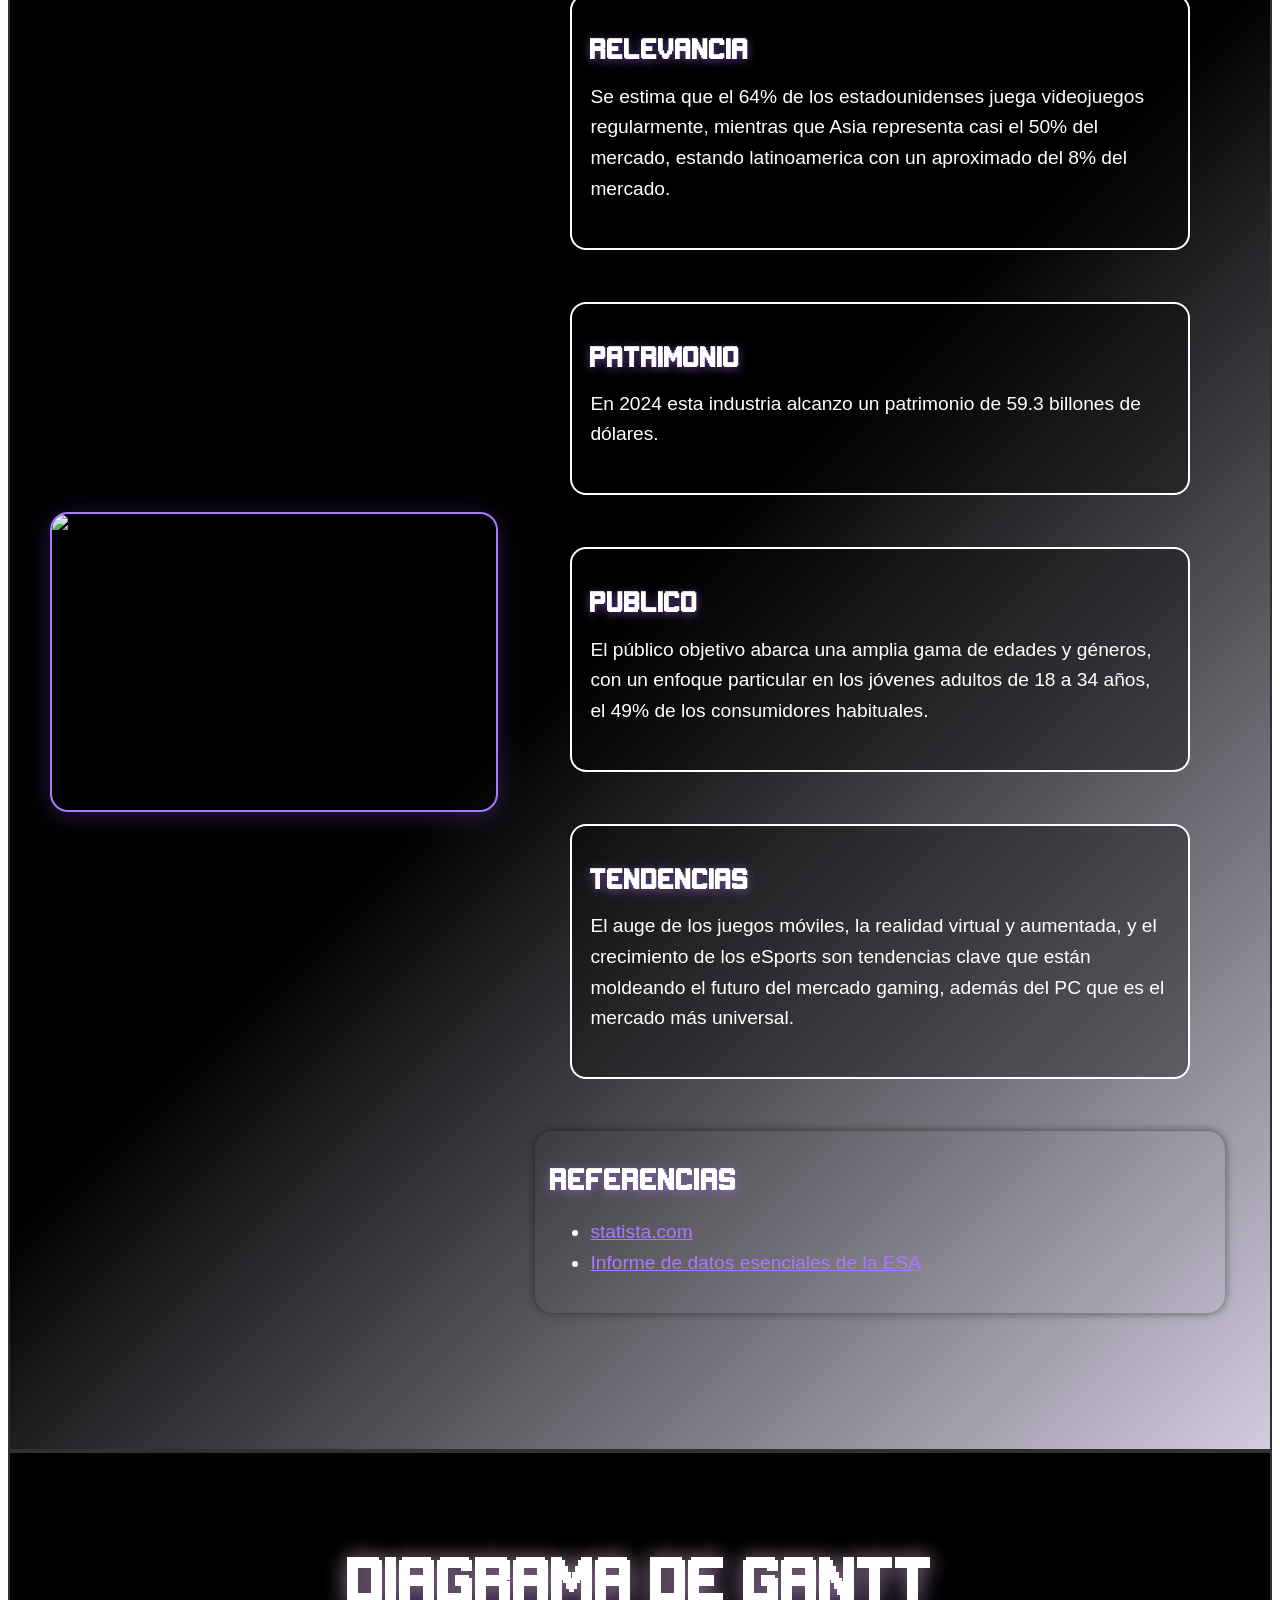
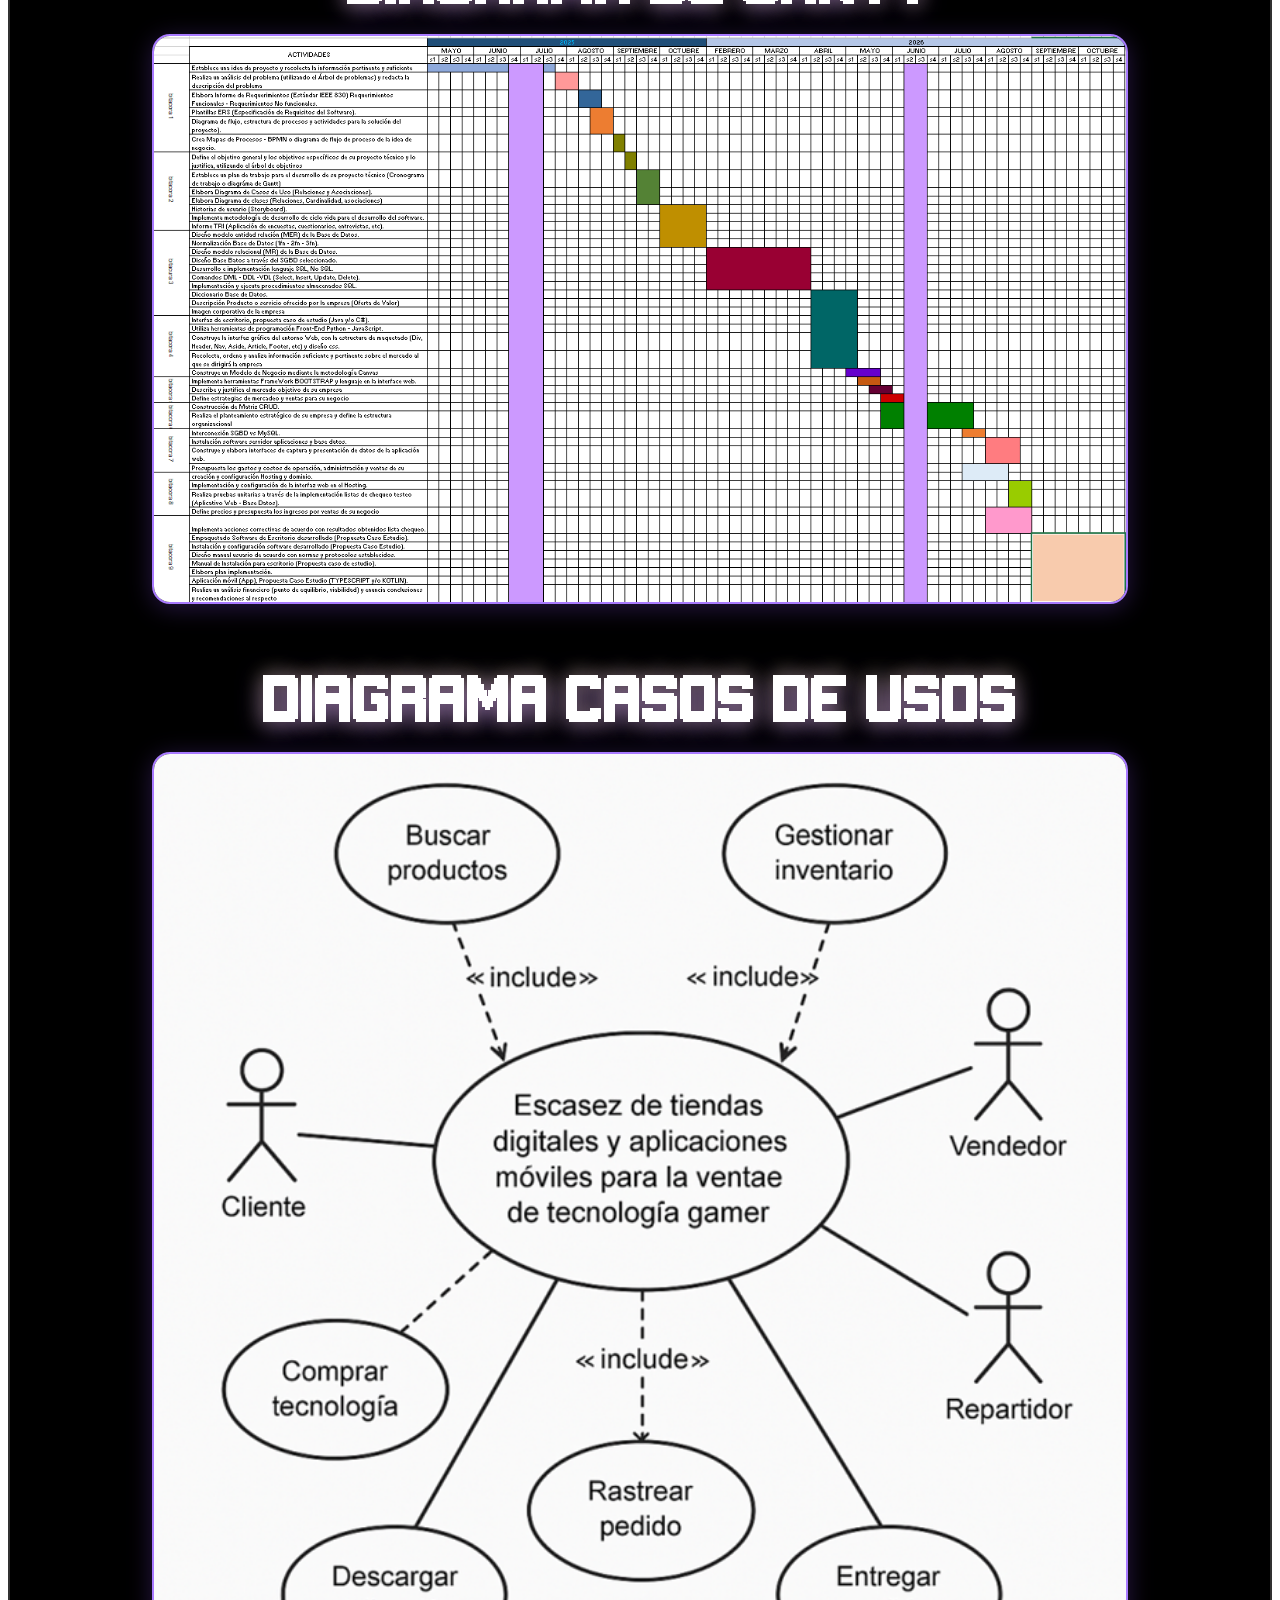
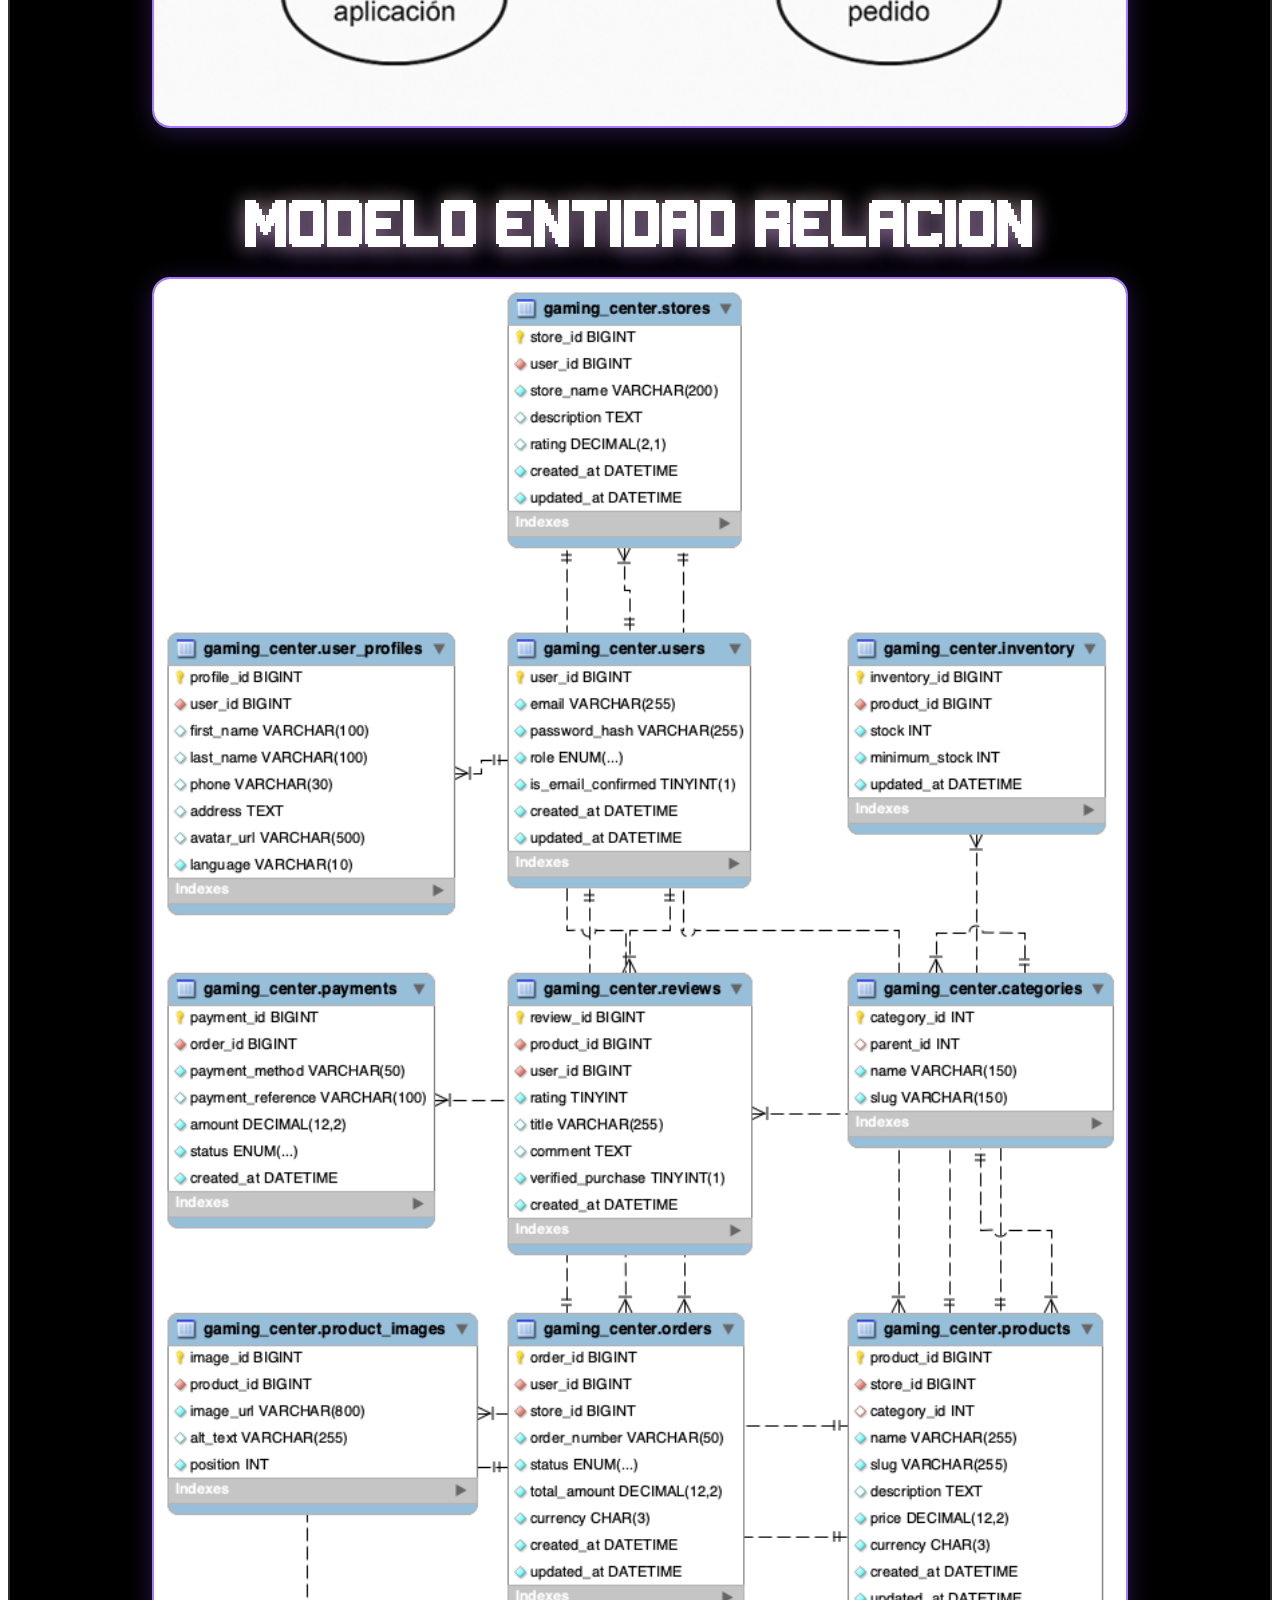
==== commit 9ecf8777: "realese" ====
--- a/CODE INFINITY STORE 2.5.6/Nosotros.html
+++ b/CODE INFINITY STORE 2.5.6/Nosotros.html
@@ -538,7 +538,7 @@
               
             </div>
             <div class="card">
-              <img src="./Imagenes/nixon.png" alt="Nixon Rubio">
+              <img src="./Imagenes/Nixon.jpg" alt="Nixon Rubio">
               <p><strong>NIXON RUBIO</strong></p>
               <p><em>random</em></p>
               
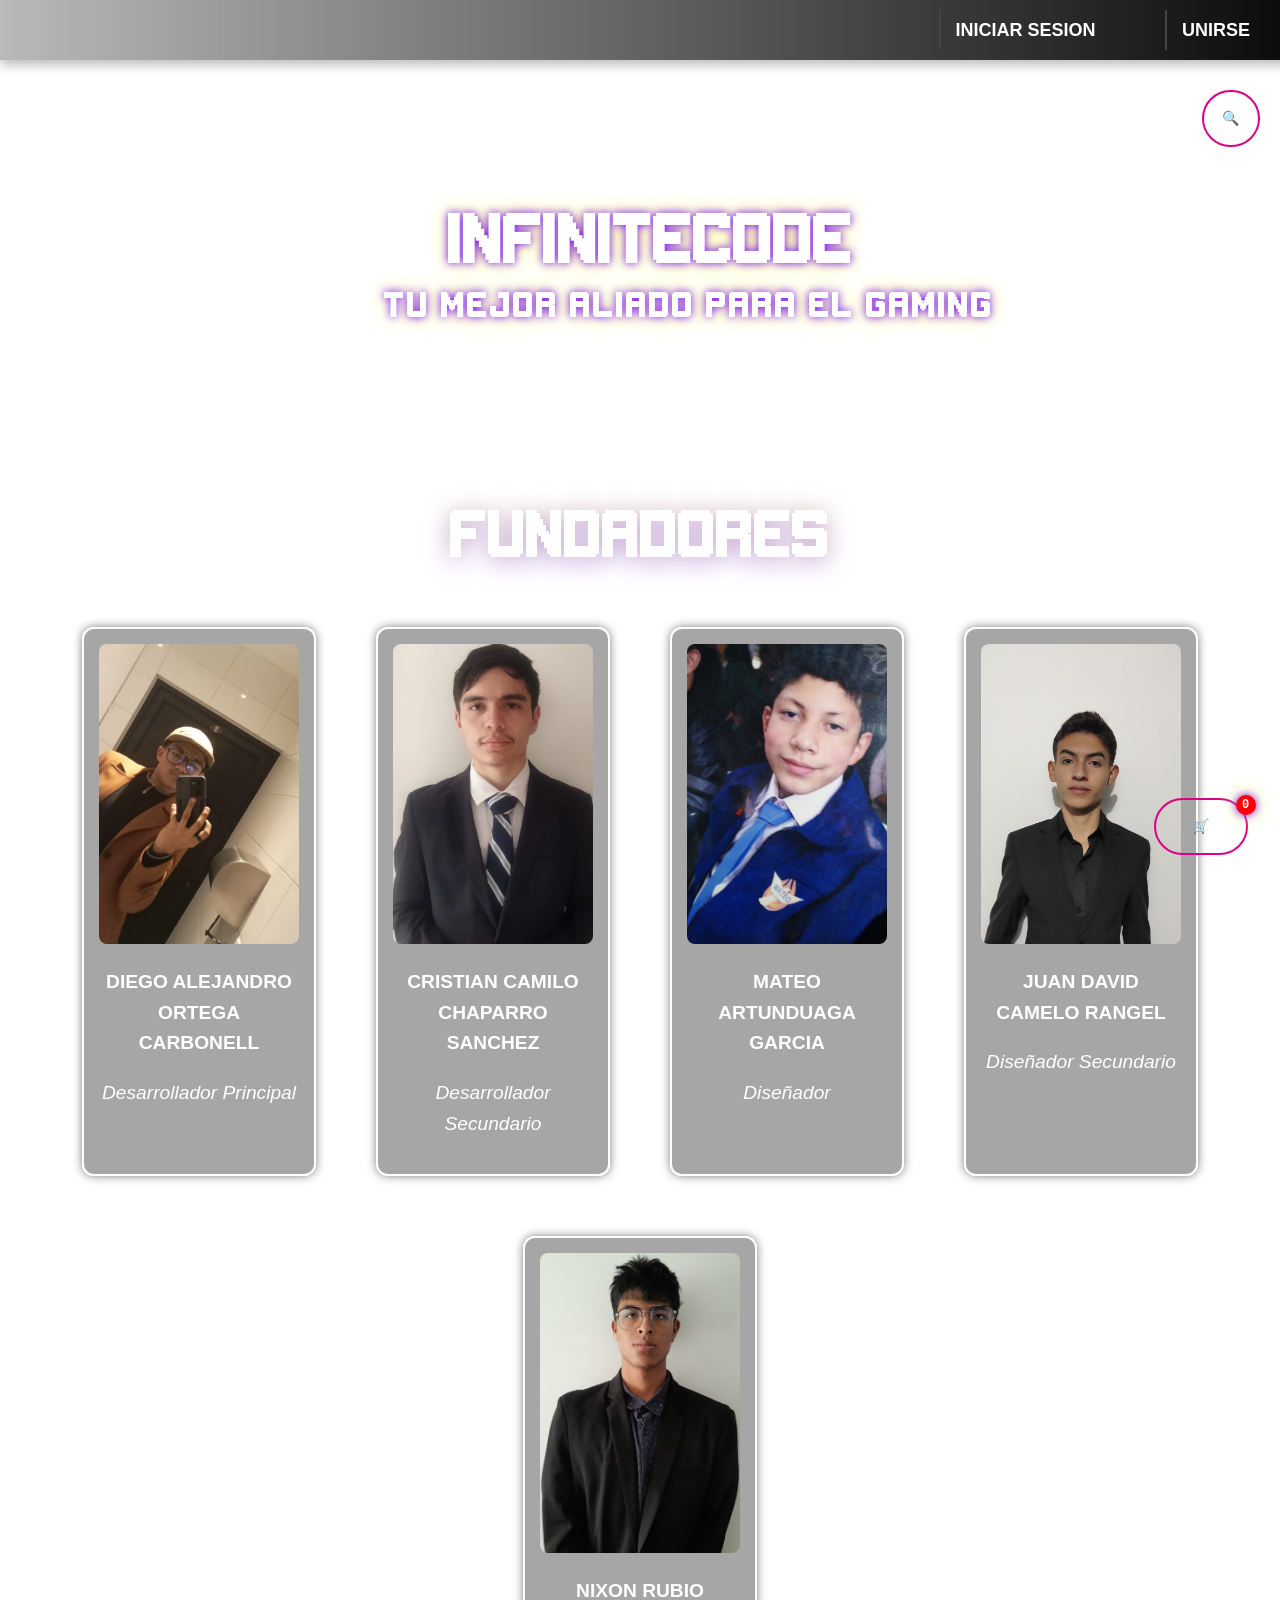
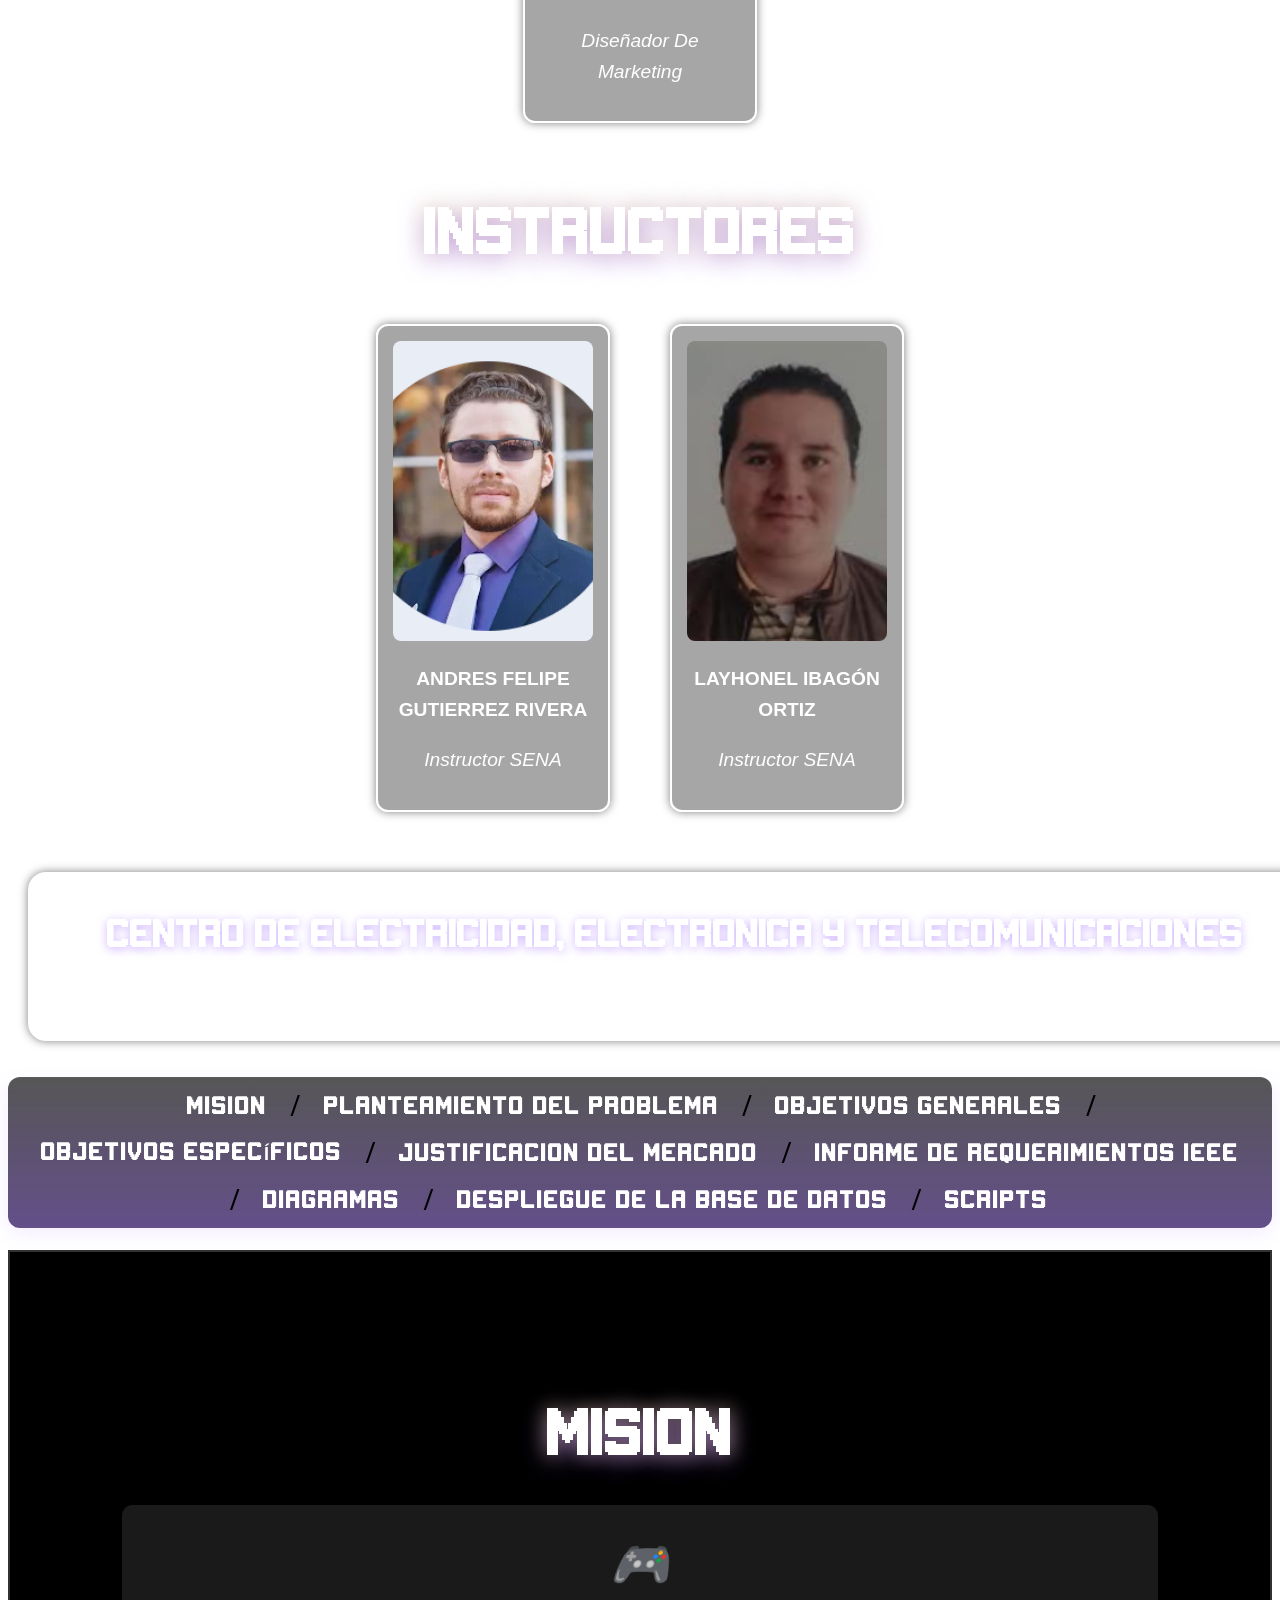
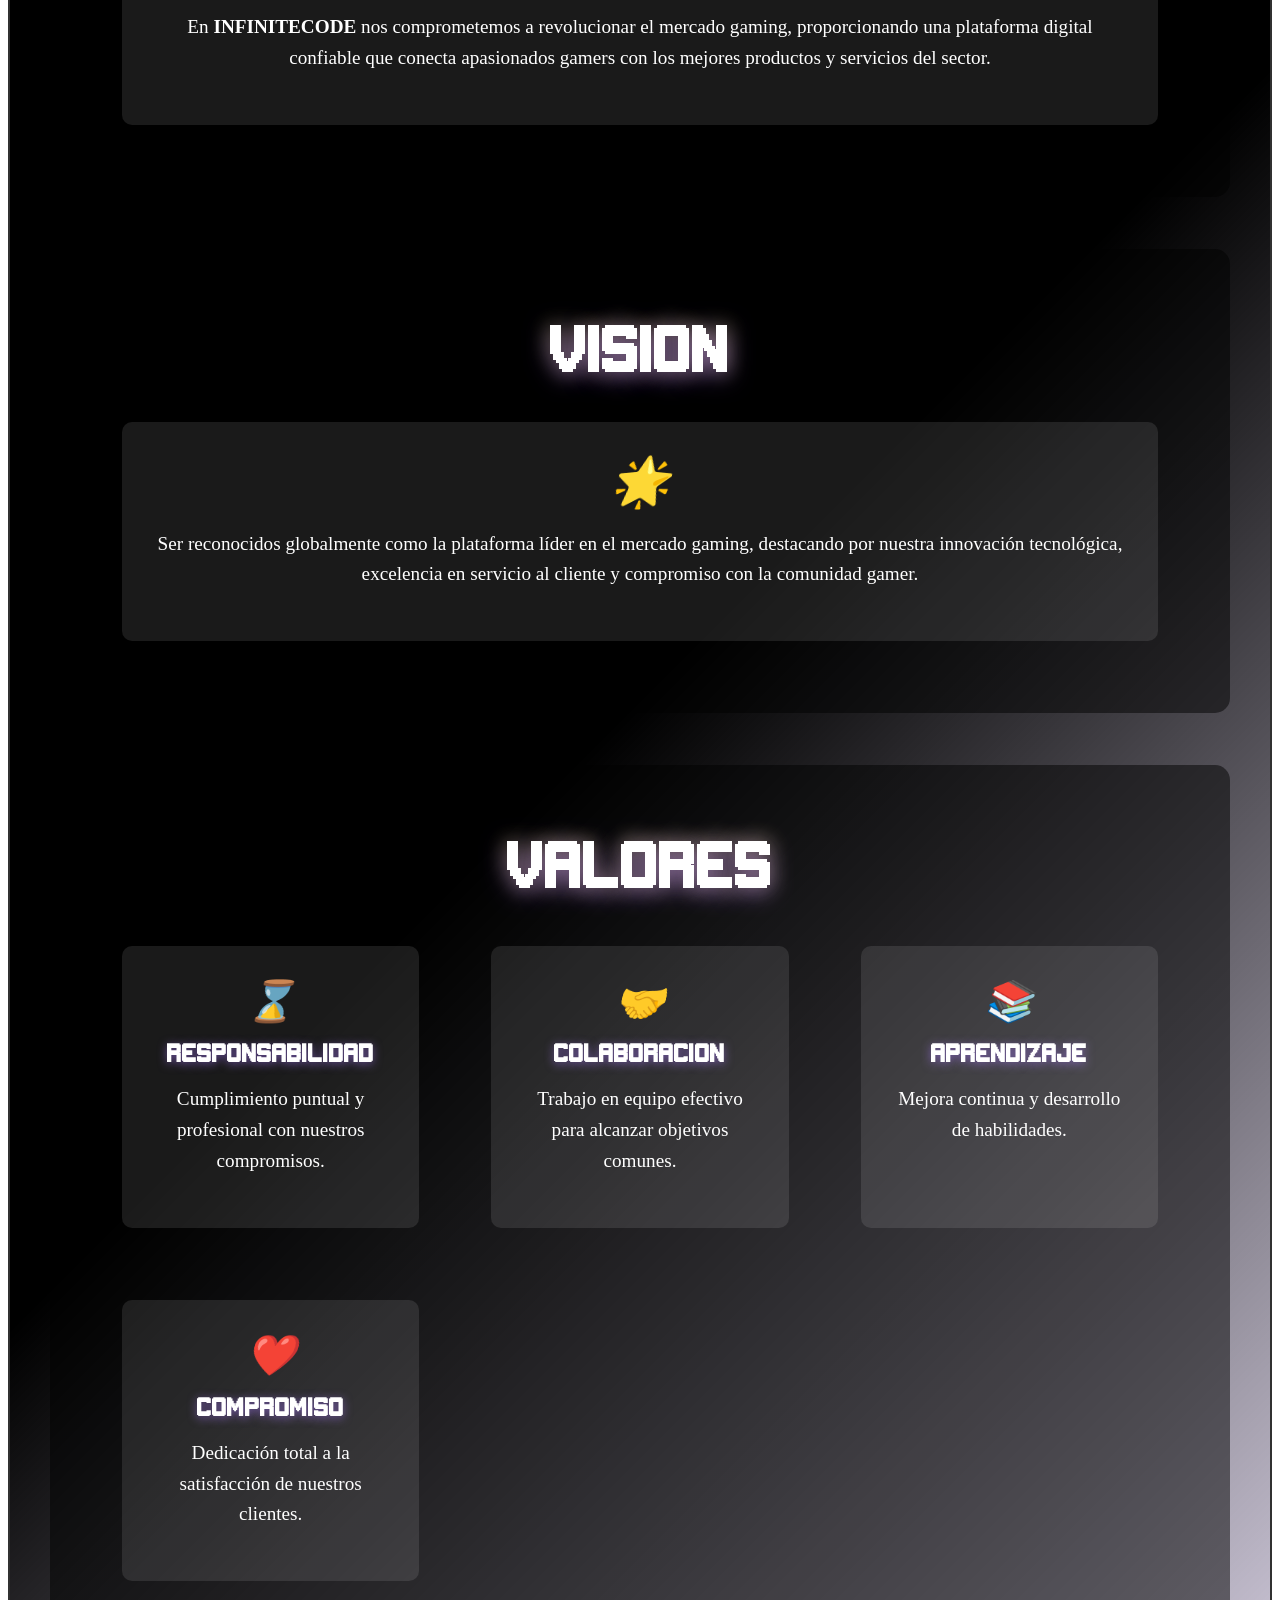
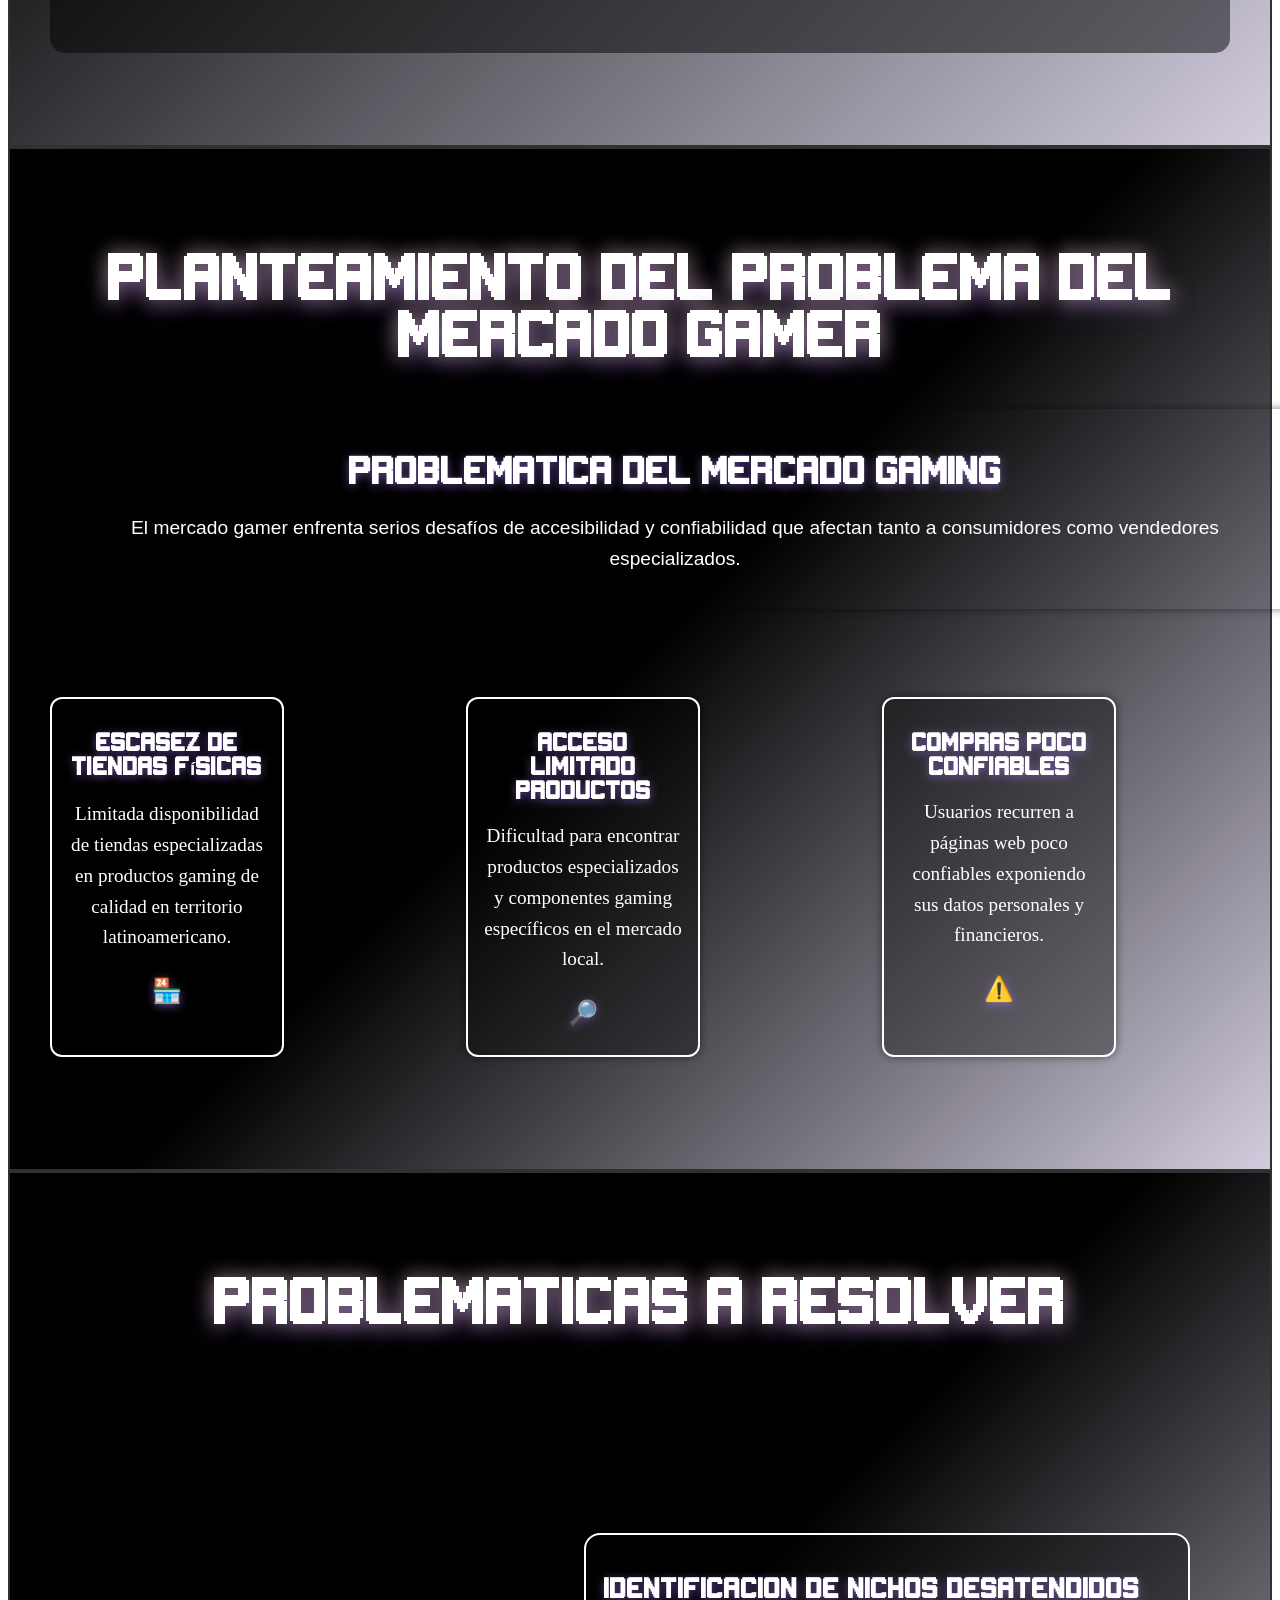
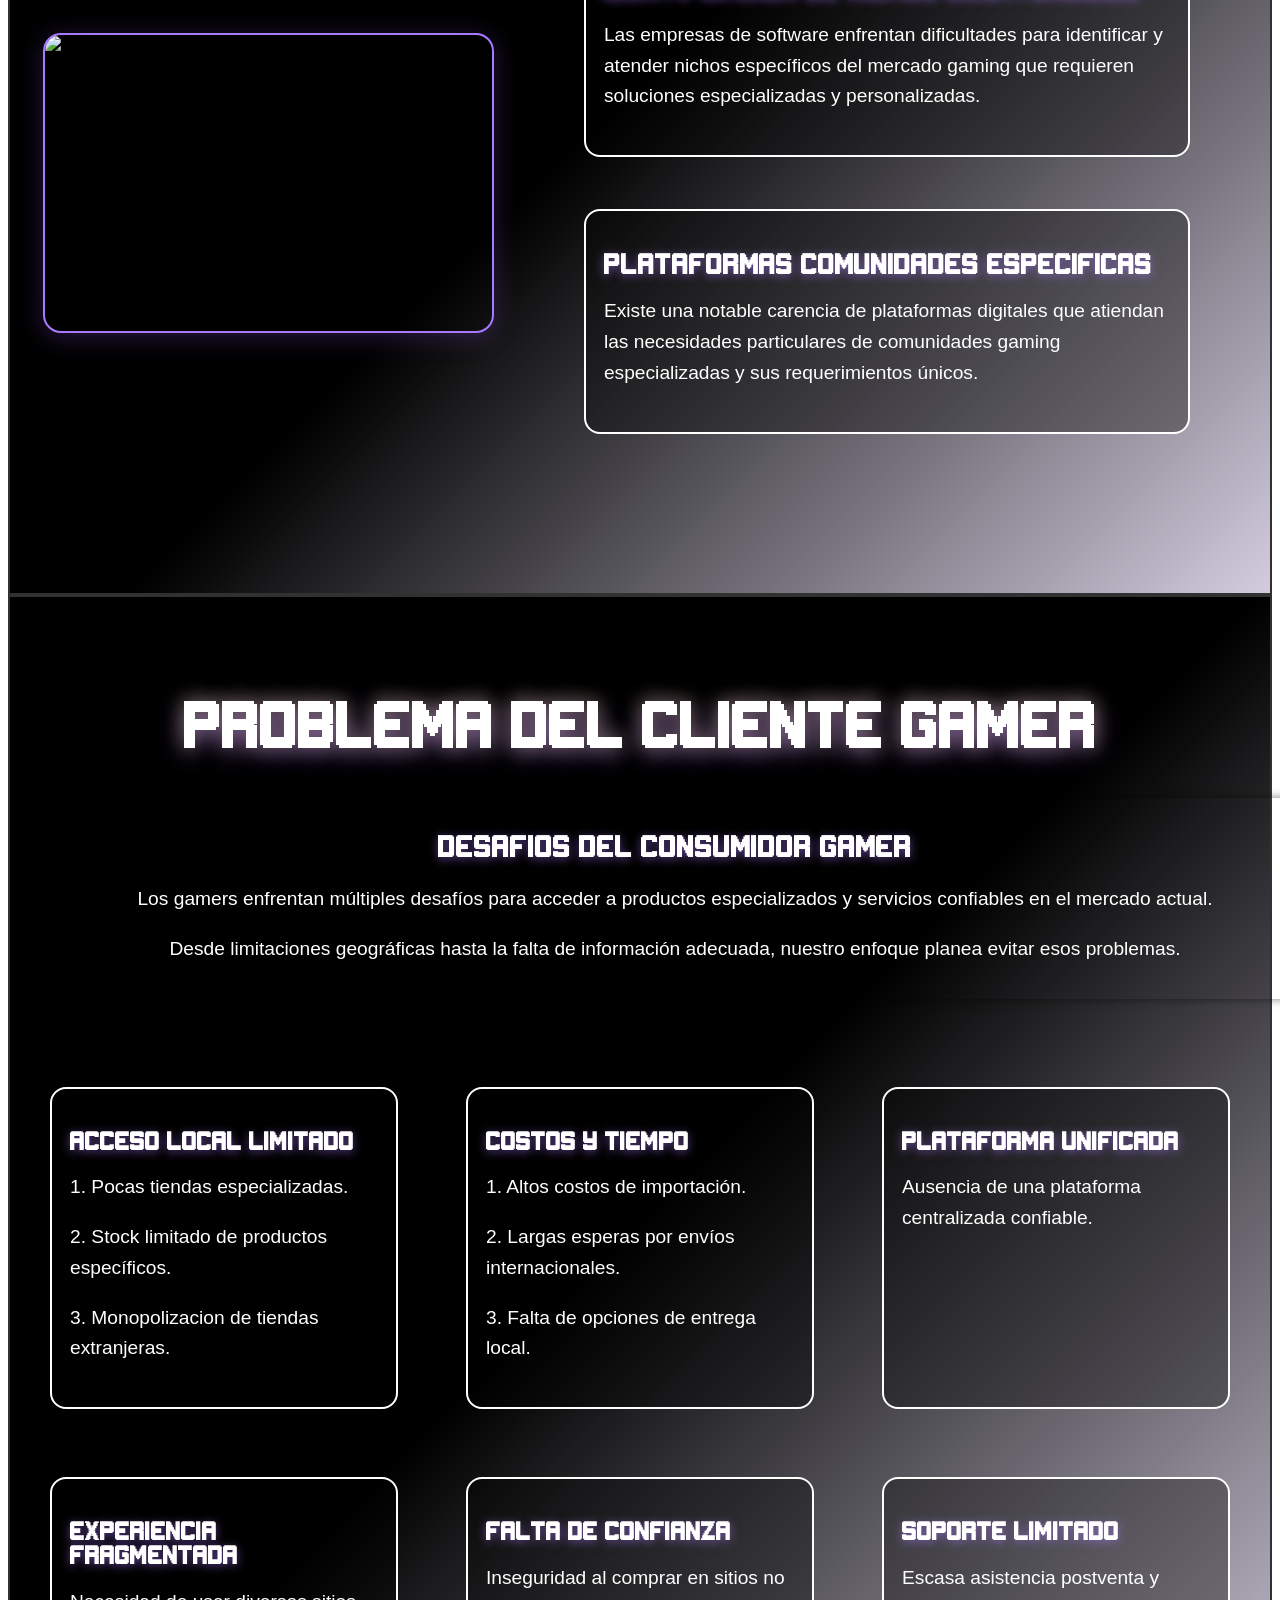
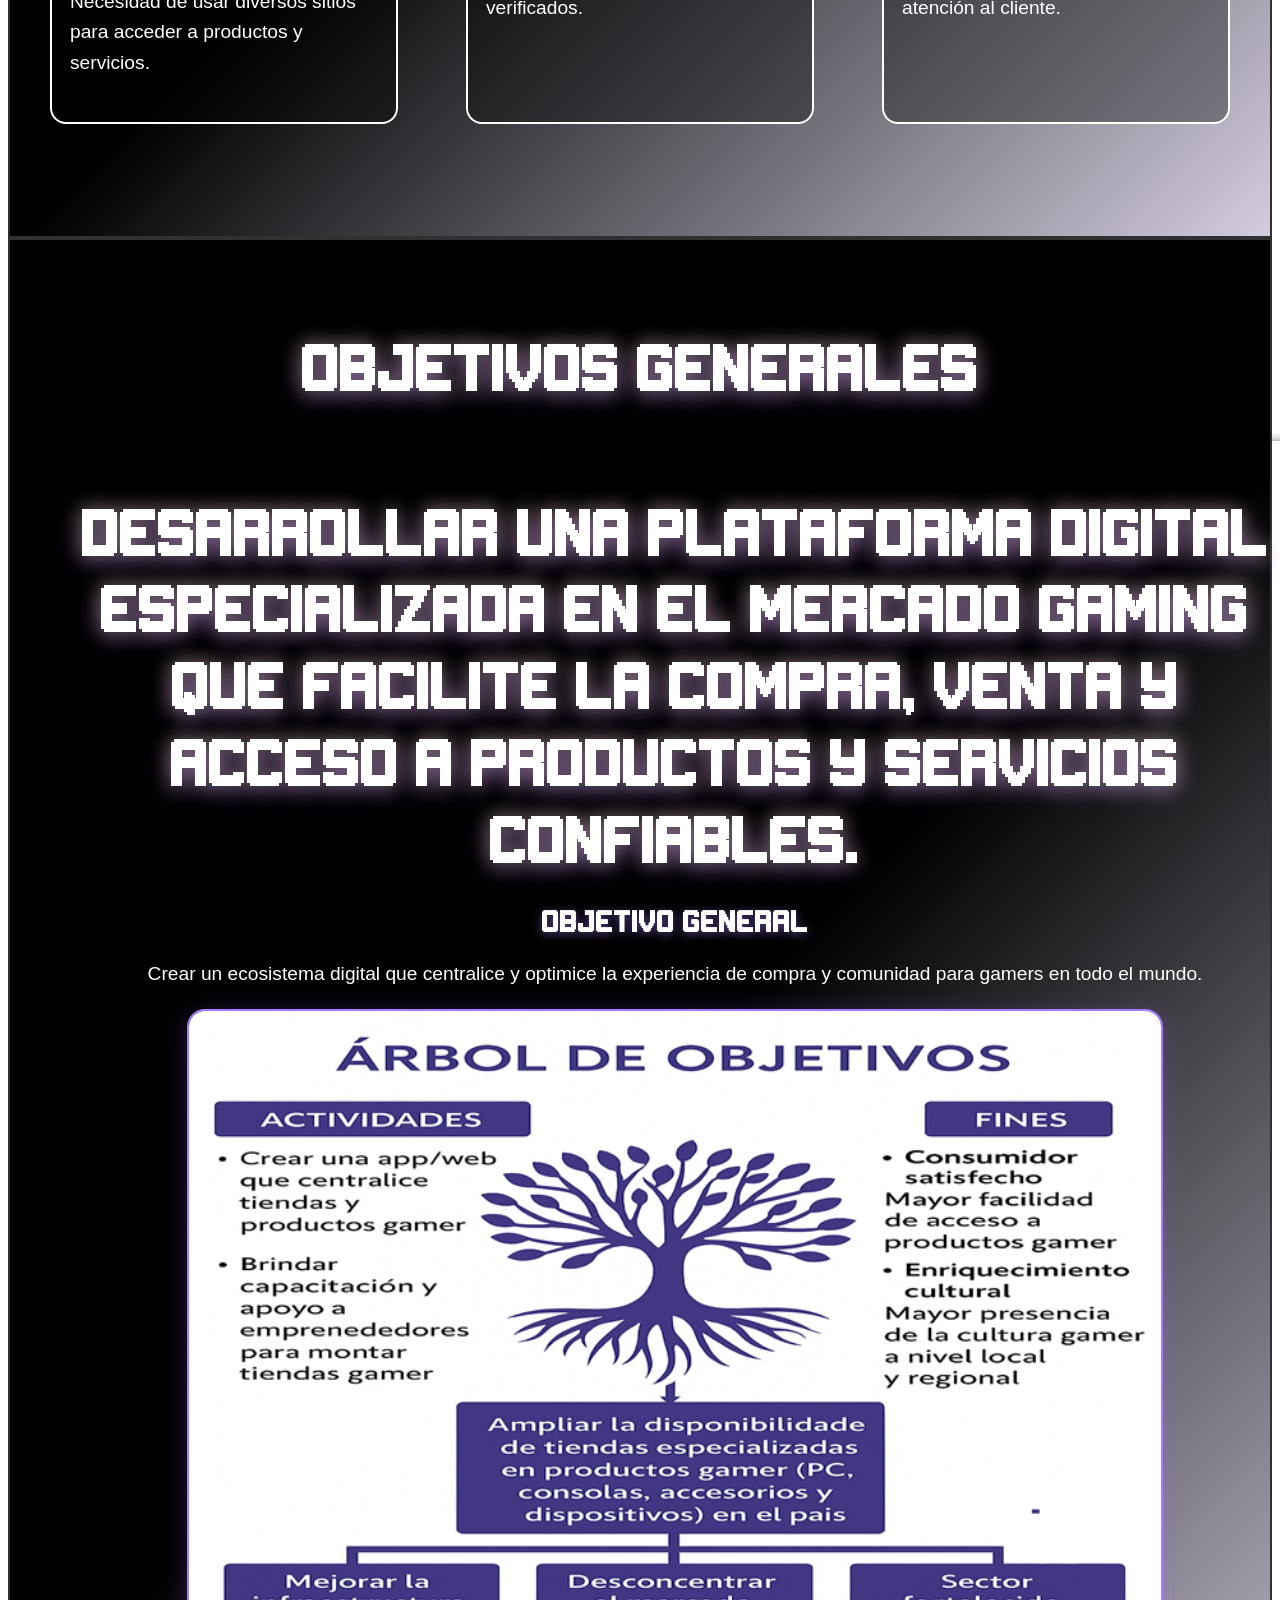
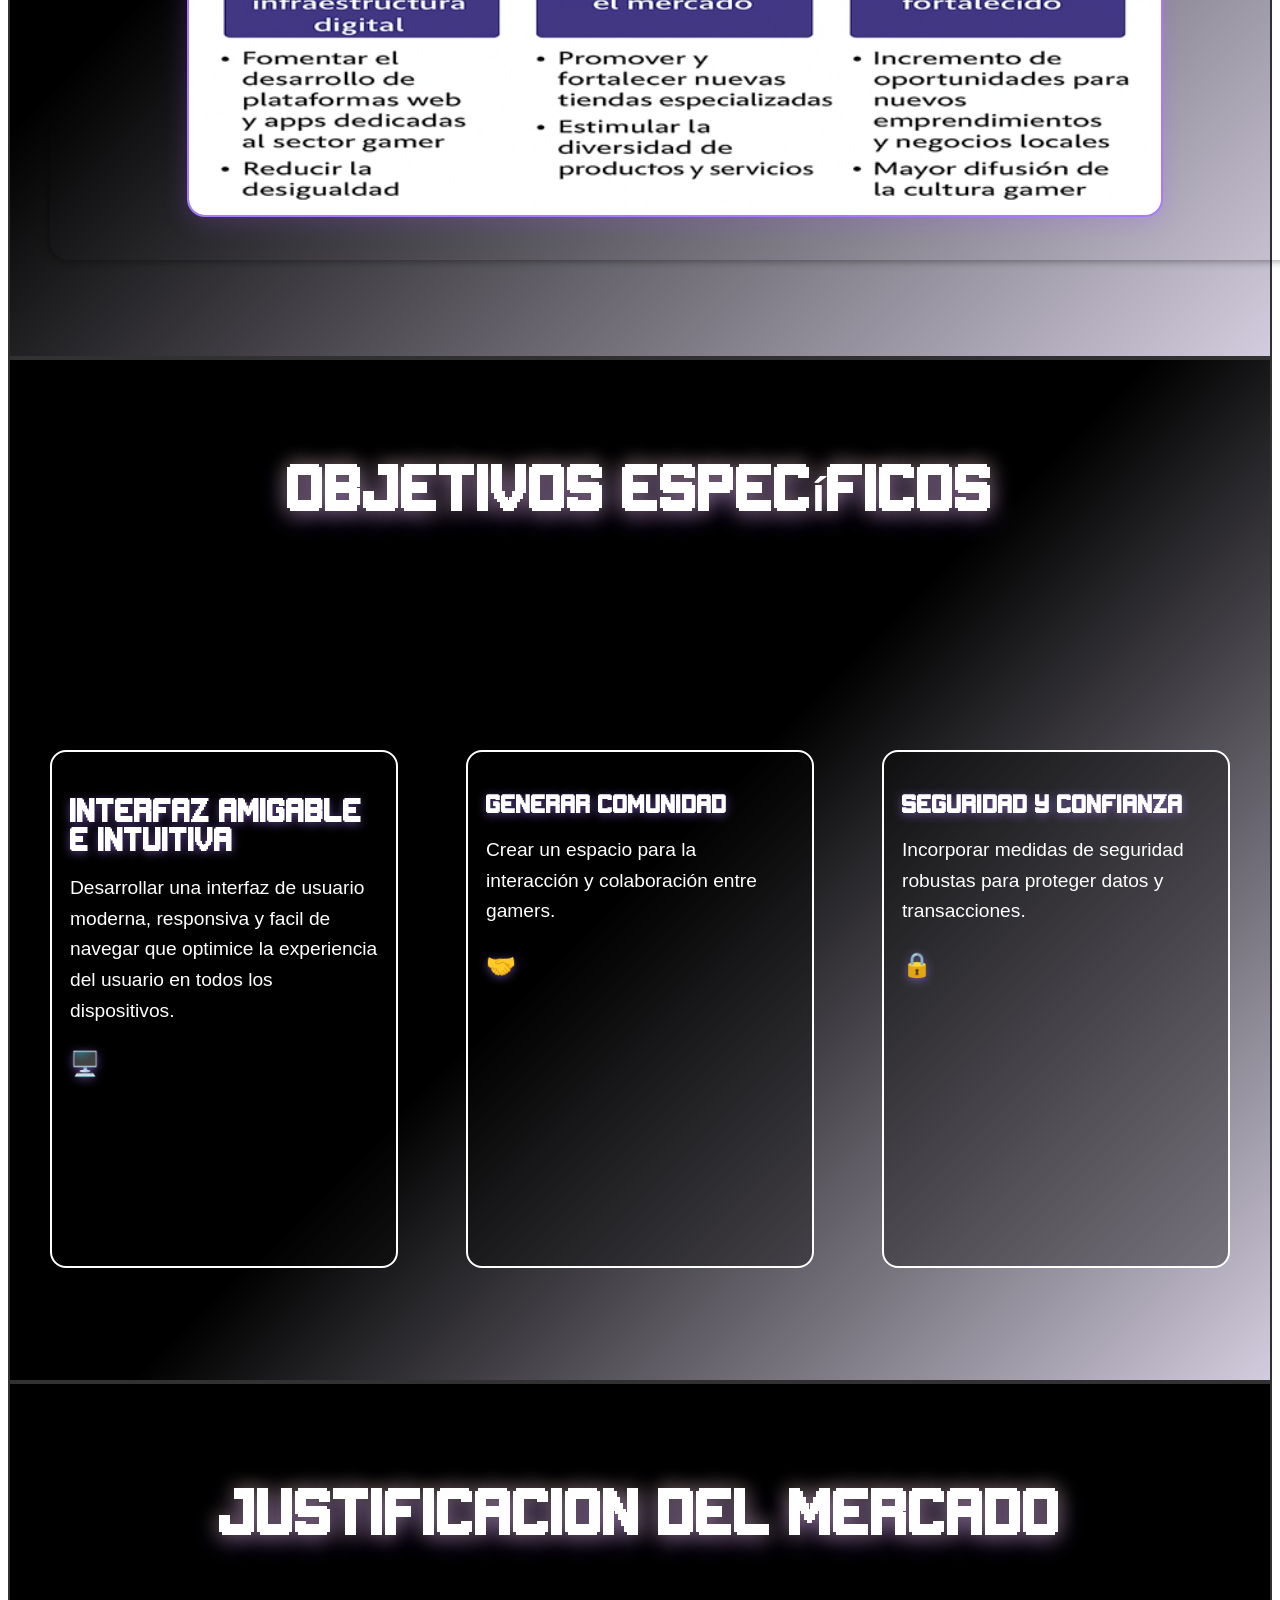
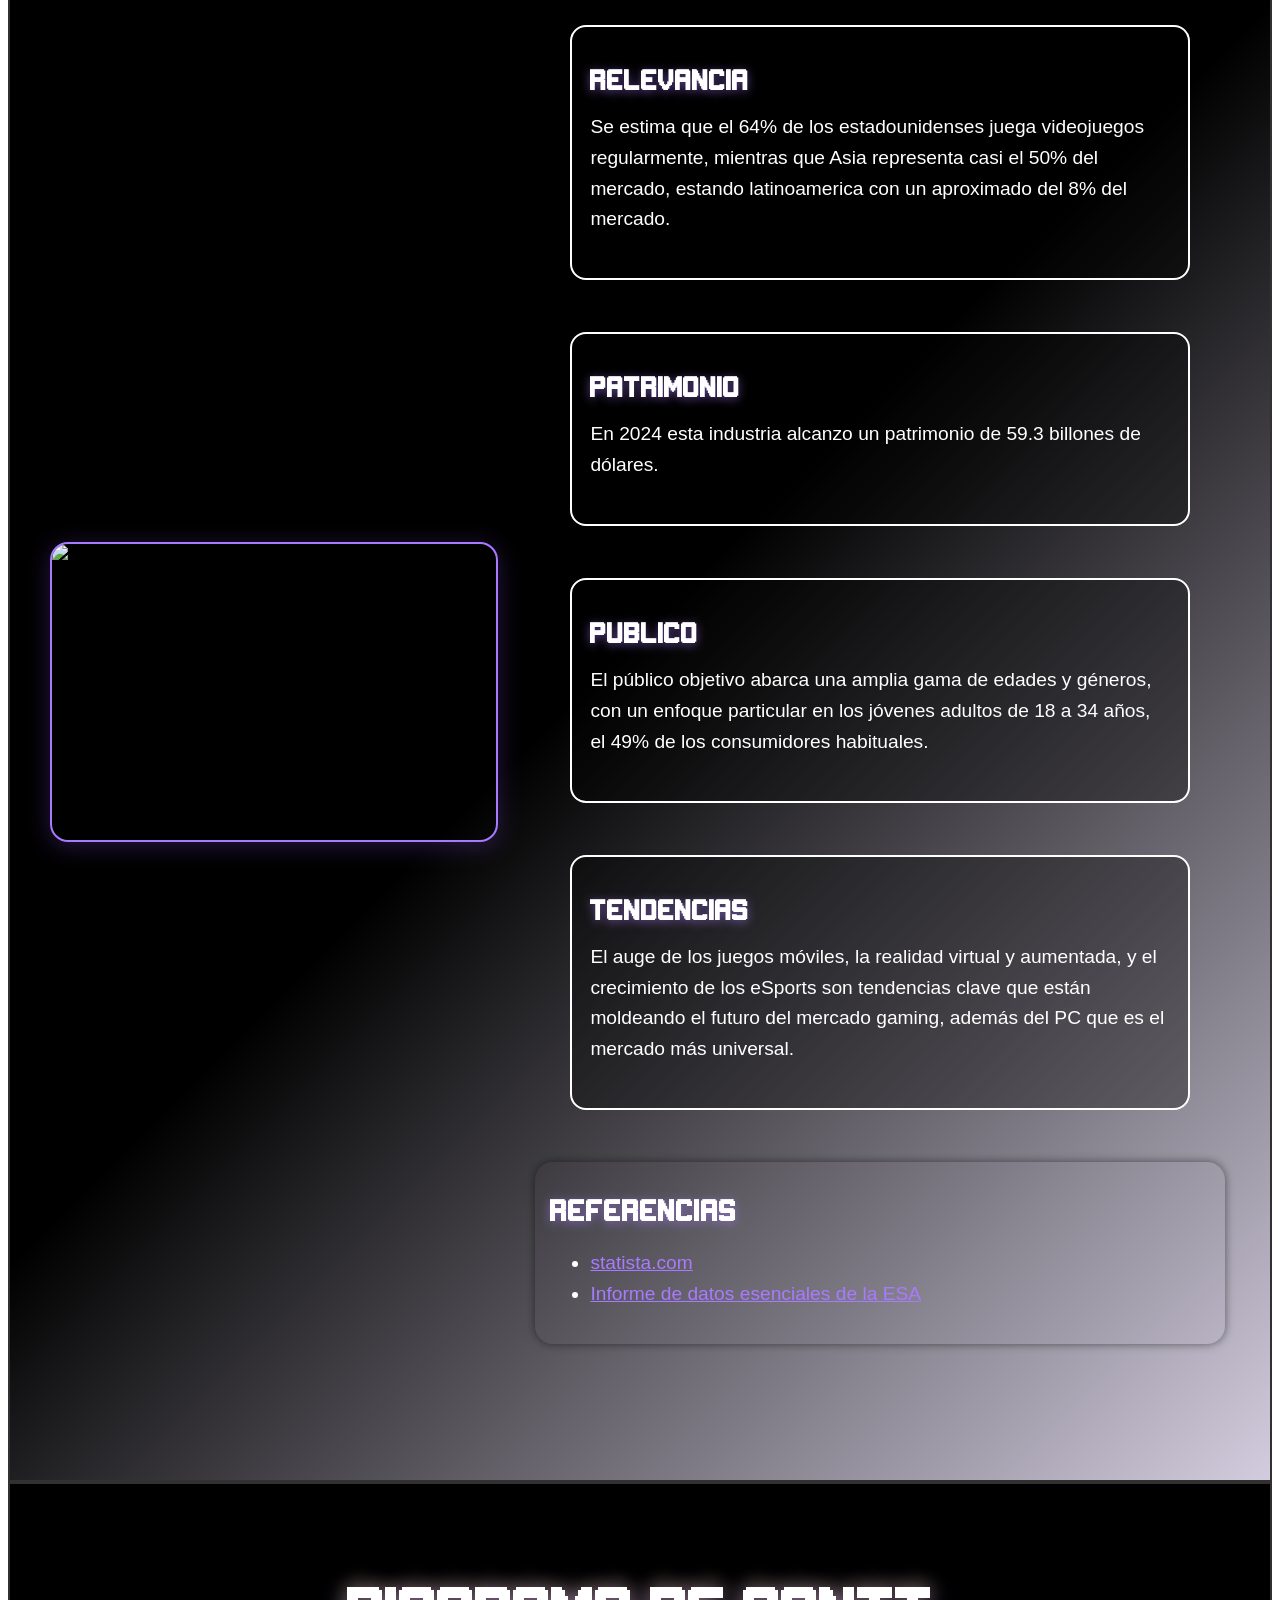
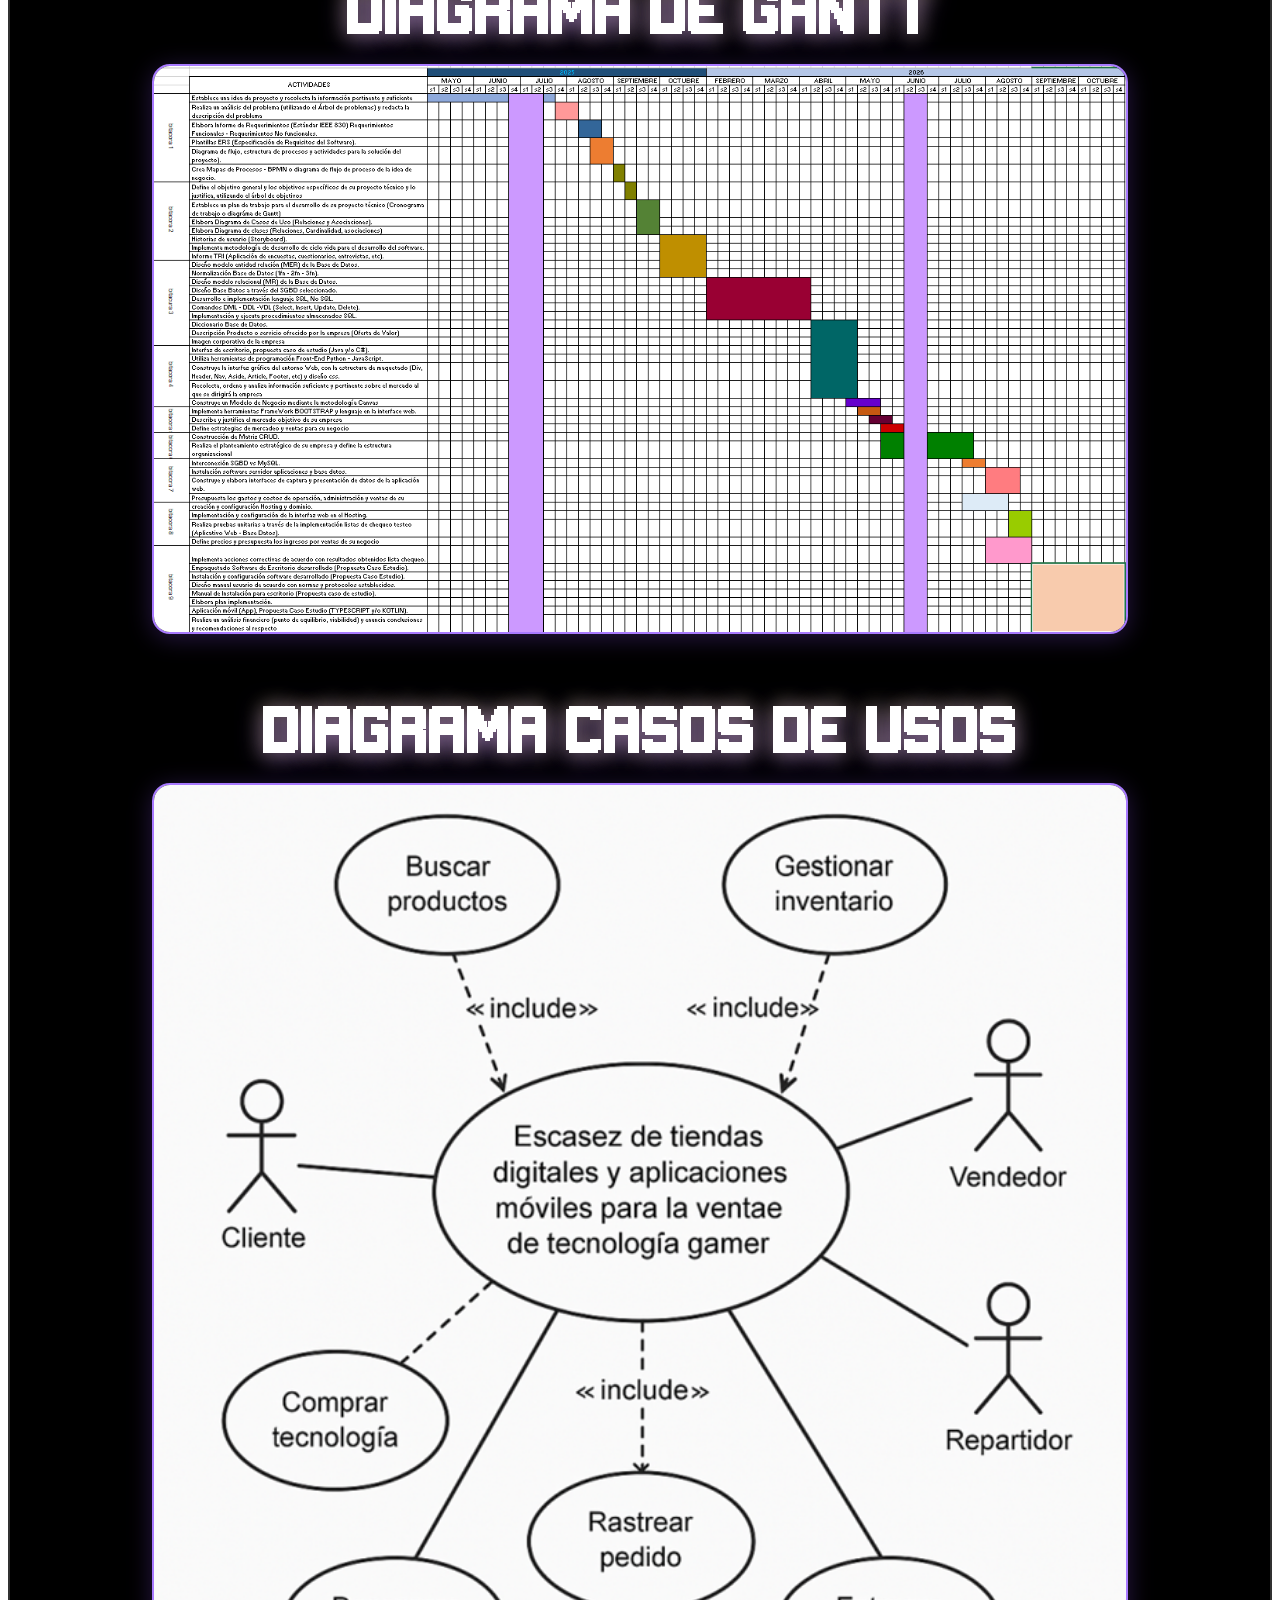
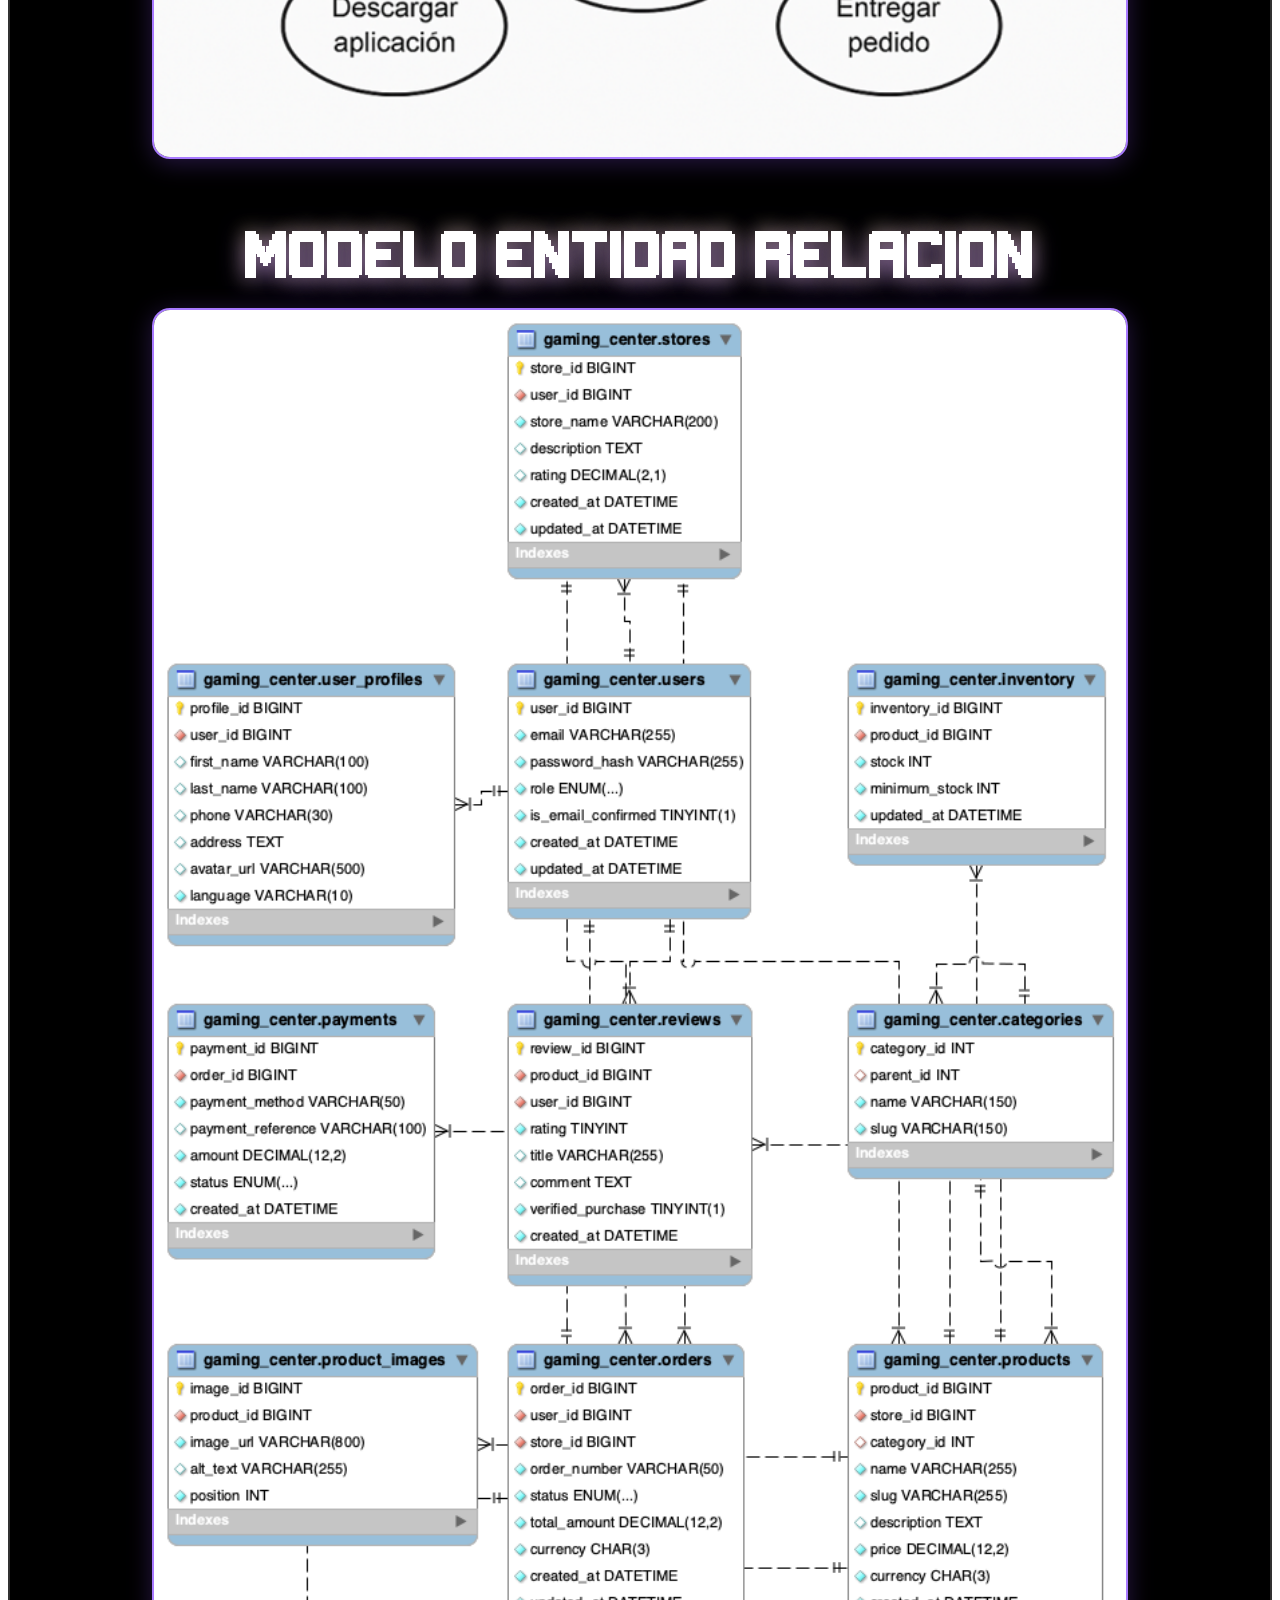
==== commit 112ef42b: "realese" ====
--- a/CODE INFINITY STORE 2.5.6/Nosotros.html
+++ b/CODE INFINITY STORE 2.5.6/Nosotros.html
@@ -540,7 +540,7 @@
             <div class="card">
               <img src="./Imagenes/Nixon.jpg" alt="Nixon Rubio">
               <p><strong>NIXON RUBIO</strong></p>
-              <p><em>random</em></p>
+              <p><em>Diseñador De Marketing</em></p>
               
             </div>
             
